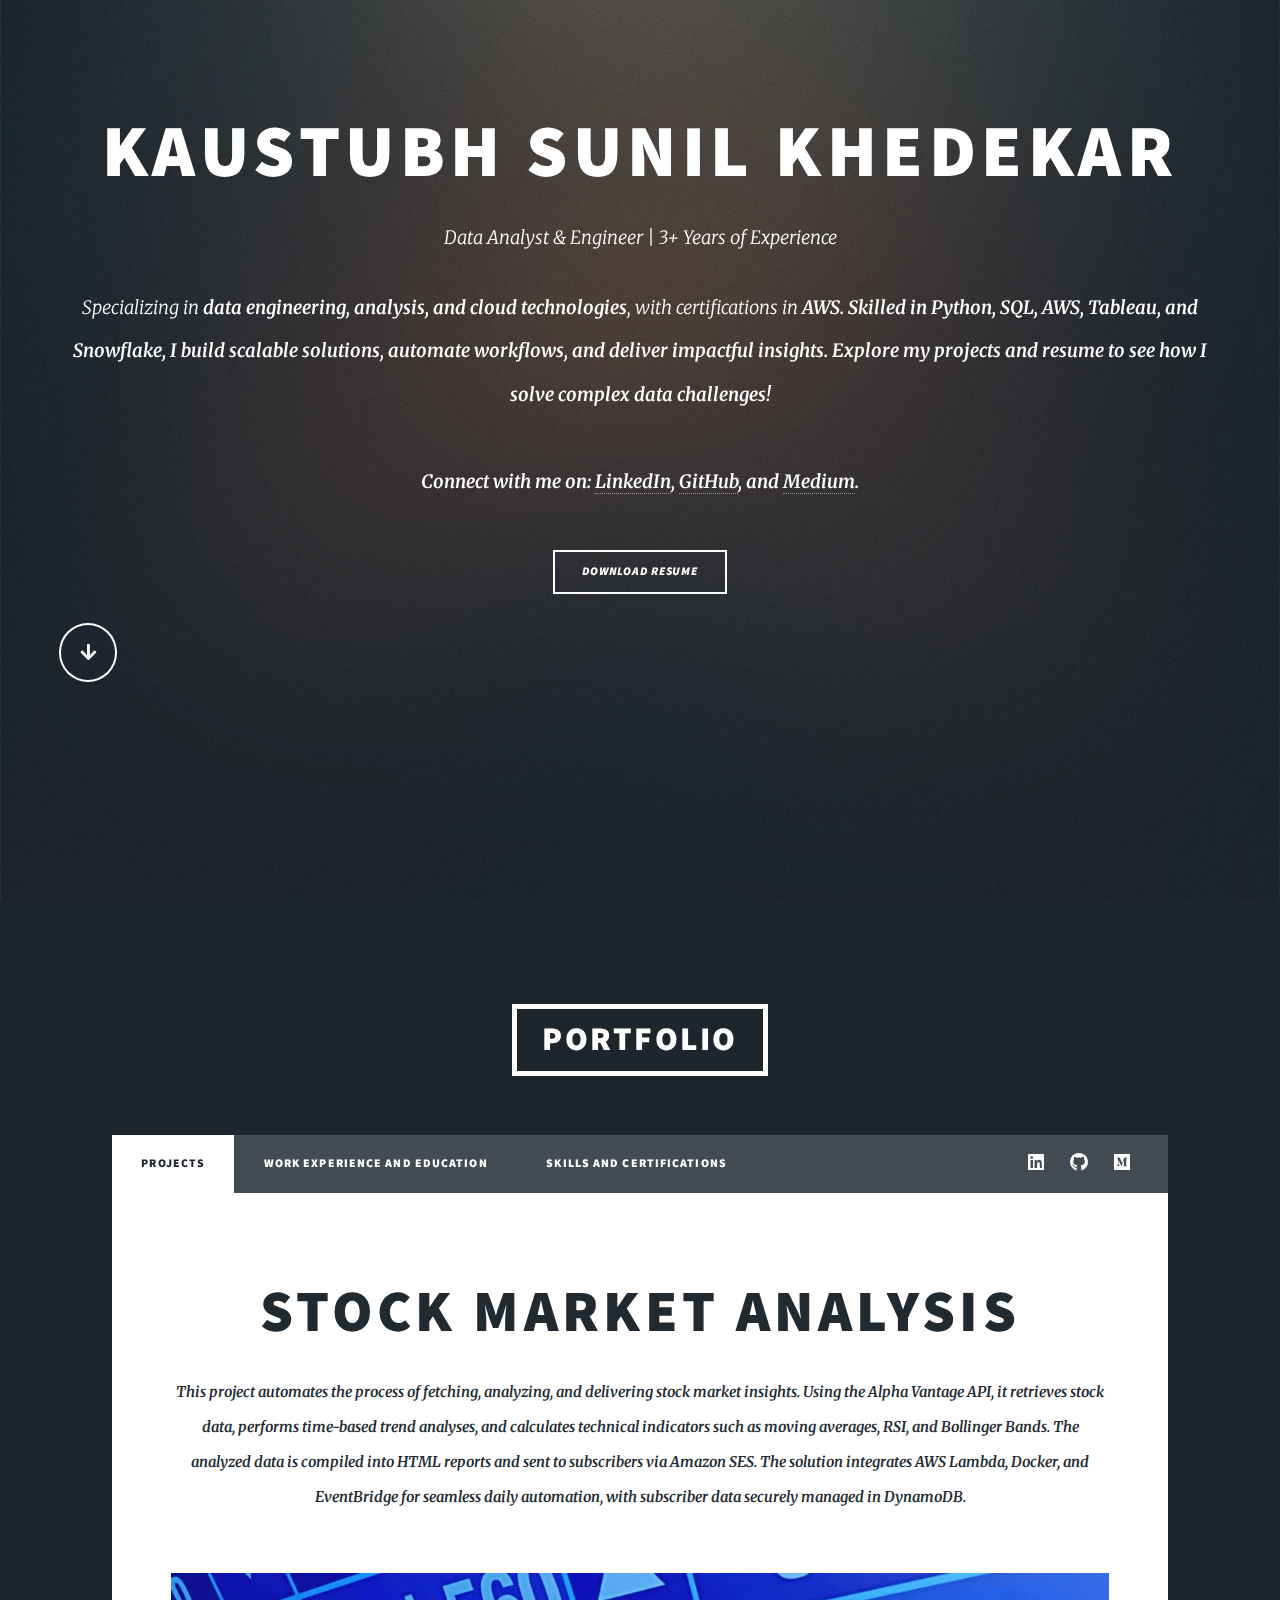
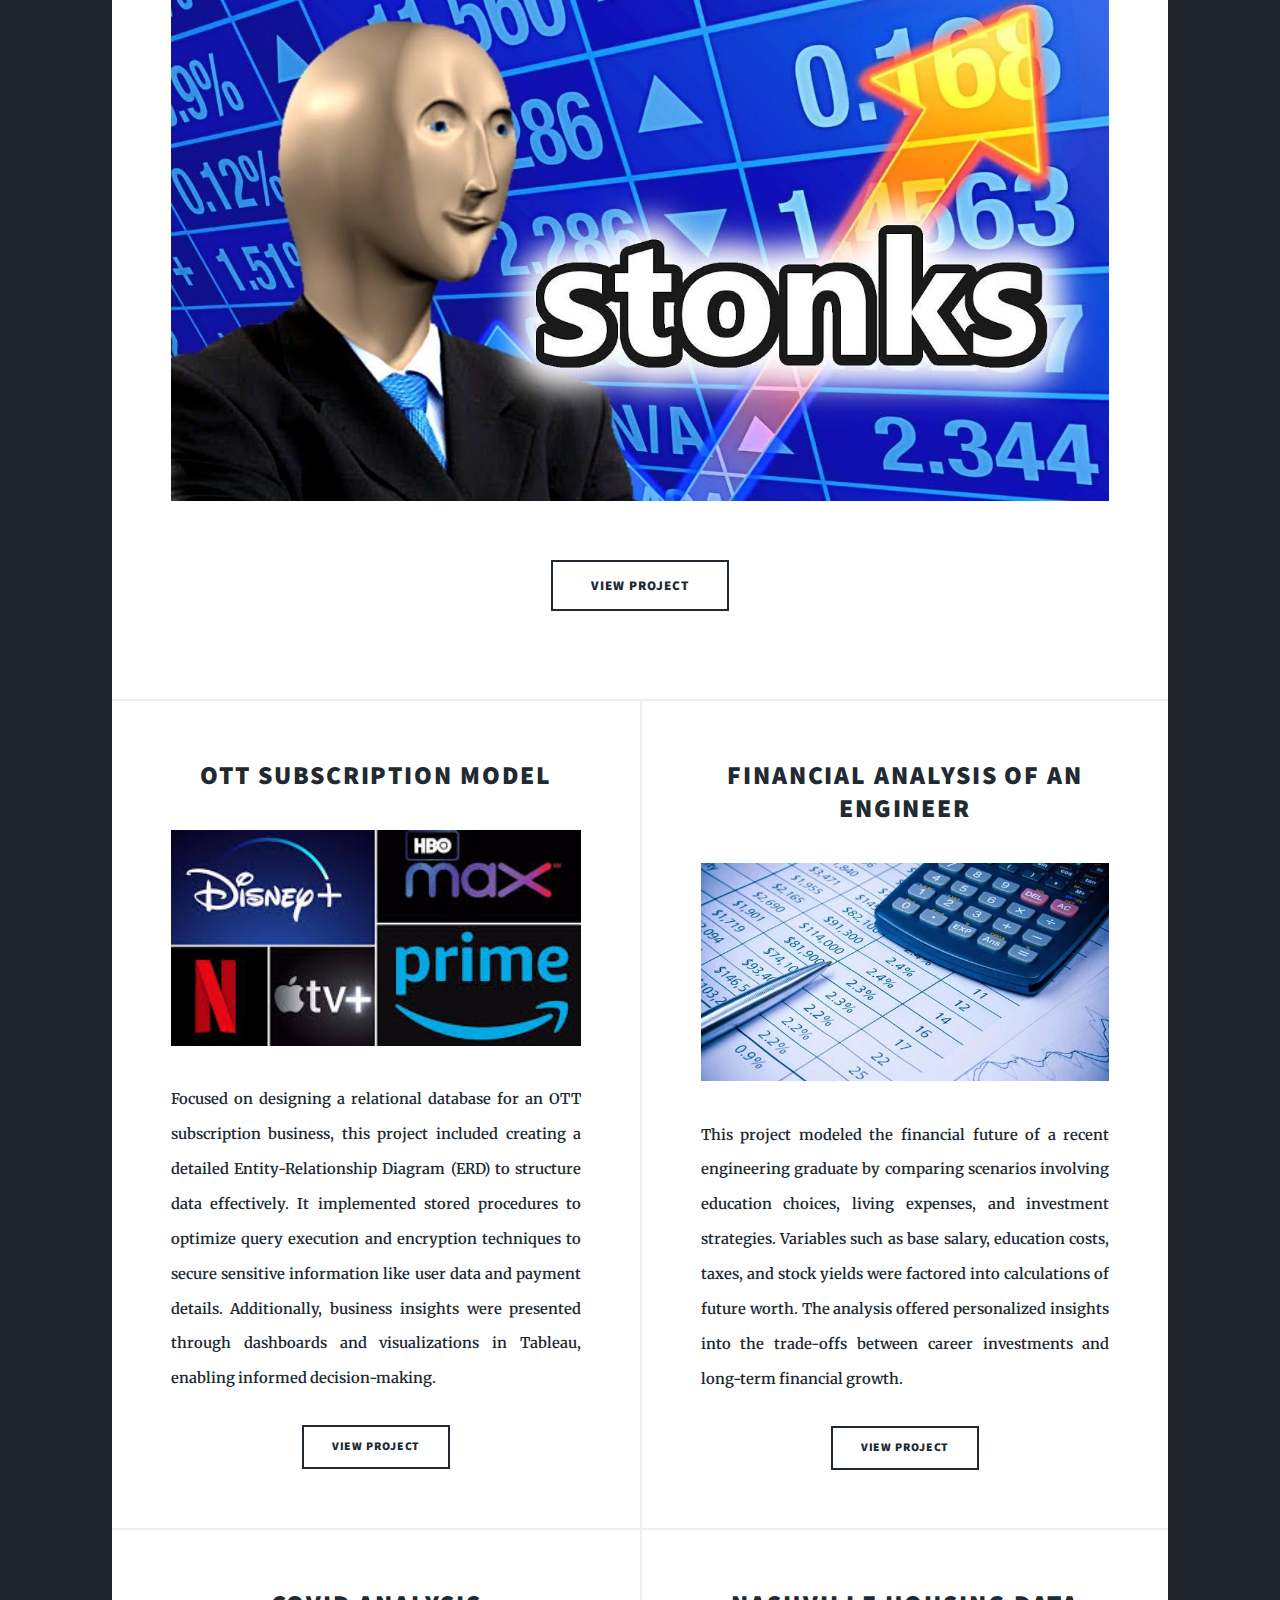
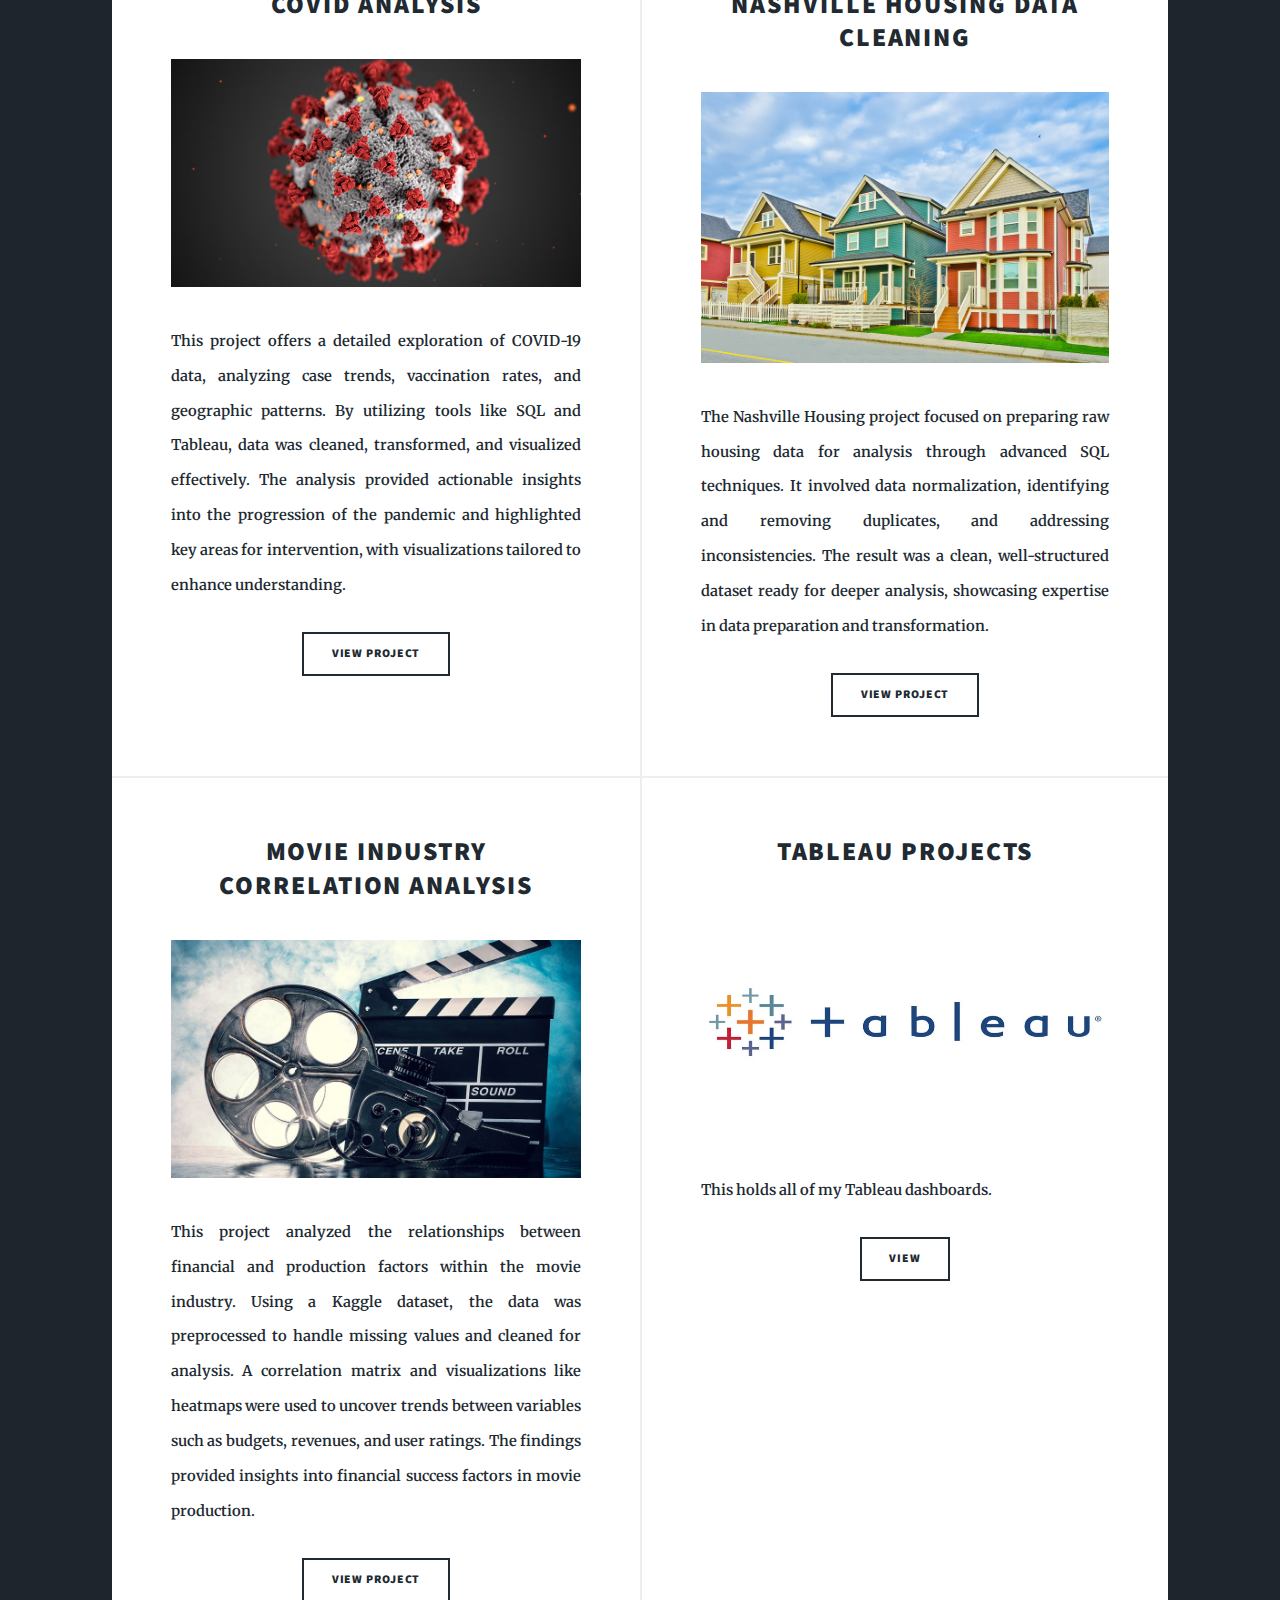
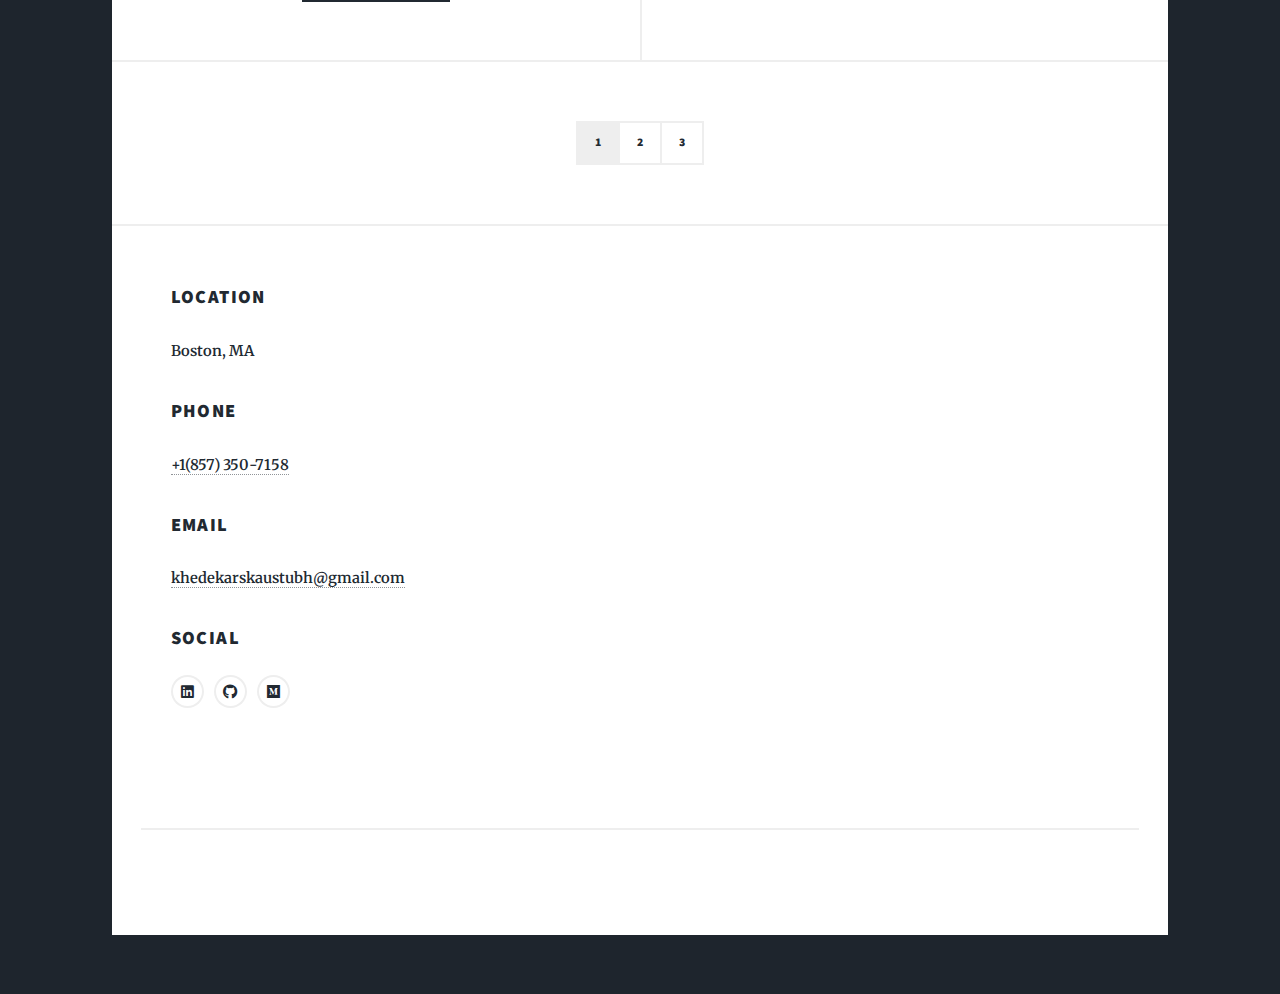
==== index.html @ 6c787ccb "v2" ====
<!DOCTYPE HTML>
<!--
	Massively by HTML5 UP
	html5up.net | @ajlkn
	Free for personal and commercial use under the CCA 3.0 license (html5up.net/license)
-->
<html>
	<head>
		<title>Kaustubh Sunil Khedekar Portfolio</title>
		<meta charset="utf-8" />
		<meta name="viewport" content="width=device-width, initial-scale=1, user-scalable=no" />
		<link rel="stylesheet" href="assets/css/main.css" />
		<noscript><link rel="stylesheet" href="assets/css/noscript.css" /></noscript>
	</head>
	<body class="is-preload">

		<!-- Wrapper -->
			<div id="wrapper" class="fade-in">
				

				<!-- Intro Section -->
					<div id="intro" style="display: flex; align-items: center; gap: 20px; flex-wrap: wrap;">
						<!-- Intro Text -->
						<div style="flex: 2; min-width: 300px;">
						<h1>Kaustubh Sunil Khedekar</h1>
						<p>
							Data Analyst & Engineer | 3+ Years of Experience</h2>
							<p>
								Specializing in <strong>data engineering, analysis, and cloud technologies</strong>, with certifications in 
								<strong>AWS. Skilled in <strong>Python, SQL, AWS, Tableau, and Snowflake</strong>, I build scalable solutions, automate workflows, and deliver impactful insights. 
								Explore my projects and resume to see how I solve complex data challenges!
							<br /><br />
							Connect with me on: 
							<a href="https://www.linkedin.com/in/kaustubhsk" target="_blank">LinkedIn</a>, 
							<a href="https://github.com/Kaustubhk28" target="_blank">GitHub</a>, and
							<a href="https://medium.com/@khedekarskaustubh" target="_blank">Medium</a>.
							<br /><br />
							<a href="https://github.com/Kaustubhk28/Resume/blob/main/Kaustubh_Khedekar_Resume.pdf" target="_blank" class="button">Download Resume</a>
						</p>
						<ul class="actions">
							<li><a href="#header" class="button icon solid solo fa-arrow-down scrolly">Continue</a></li>
						</ul>
						</div>
					</div>
					  

				<!-- Header -->
					<header id="header">
						<a href="index.html" class="logo">Portfolio</a>
					</header>

				<!-- Nav -->
					<nav id="nav">
						<ul class="links">
							<li class="active"><a href="index.html">Projects</a></li>
							<li><a href="elements.html">Work Experience and Education</a></li>
							<li><a href="generic.html">Skills and Certifications</a></li>
						</ul>
						<ul class="icons">
							<li><a href="www.linkedin.com/in/kaustubhsk" class="icon brands alt fa-linkedin"><span class="label">LinkedIn</span></a></li>
							<li><a href="https://github.com/Kaustubhk28" class="icon brands alt fa-github"><span class="label">Github</span></a></li>
							<li><a href="https://medium.com/@khedekarskaustubh" class="icon brands alt fa-medium"><span class="label">Medium</span></a></li>
						</ul>
					</nav>
						<!-- Main -->
							<div id="main">

								<!-- Featured Post -->
									<article class="post featured">
										<header class="major">
											
											<h2><a href="https://github.com/Kaustubhk28/Stock-Market-Analysis">Stock Market Analysis<br />
											</a></h2>
											<p>This project automates the process of fetching, analyzing, and delivering stock market insights. 
												Using the Alpha Vantage API, it retrieves stock data, performs time-based trend analyses, 
												and calculates technical indicators such as moving averages, RSI, and Bollinger Bands. 
												The analyzed data is compiled into HTML reports and sent to subscribers via Amazon SES. 
												The solution integrates AWS Lambda, Docker, and EventBridge for seamless daily automation, with subscriber data securely managed in DynamoDB.</p>
										</header>
										<a href="https://github.com/Kaustubhk28/Stock-Market-Analysis" class="image main"><img src="images/pic01.jpg" alt="" /></a>
										<ul class="actions special">
											<li><a href="https://github.com/Kaustubhk28/Stock-Market-Analysis" class="button large">View Project</a></li>
										</ul>
									</article>

								<!-- Posts -->
									<section class="posts">
										<article>
											<header>
												
												<h2><a href="https://github.com/Kaustubhk28/OTT-Subscription-Model">OTT Subscription Model
												</a></h2>
											</header>
											<a href="https://github.com/Kaustubhk28/OTT-Subscription-Model" class="image fit"><img src="images/pic02.jpg" alt="" /></a>
											<p>Focused on designing a relational database for an OTT subscription business, this project included creating a detailed Entity-Relationship Diagram (ERD) to structure data effectively. 
												It implemented stored procedures to optimize query execution and encryption techniques to secure sensitive information like user data and payment details. 
												Additionally, business insights were presented through dashboards and visualizations in Tableau, enabling informed decision-making.</p>
											<ul class="actions special">
												<li><a href="https://github.com/Kaustubhk28/OTT-Subscription-Model" class="button">View Project</a></li>
											</ul>
										</article>
										<article>
											<header>
											
												<h2><a href="https://github.com/Kaustubhk28/Finacial-Analysis-Of-An-Engineer">Financial Analysis of an Engineer
												</a></h2>
											</header>
											<a href="https://github.com/Kaustubhk28/Finacial-Analysis-Of-An-Engineer" class="image fit"><img src="images/pic03.jpg" alt="" /></a>
											<p>This project modeled the financial future of a recent engineering graduate by comparing scenarios involving education choices, living expenses, and investment strategies. 
												Variables such as base salary, education costs, taxes, and stock yields were factored into calculations of future worth. 
												The analysis offered personalized insights into the trade-offs between career investments and long-term financial growth.</p>
											<ul class="actions special">
												<li><a href="https://github.com/Kaustubhk28/Finacial-Analysis-Of-An-Engineer" class="button">View Project</a></li>
											</ul>
										</article>
										<article>
											<header>
											
												<h2><a href="https://github.com/Kaustubhk28/Portfolio-Projects">COVID Analysis
												</a></h2>
											</header>
											<a href="https://github.com/Kaustubhk28/Portfolio-Projects" class="image fit"><img src="images/pic04.jpg" alt="" /></a>
											<p>This project offers a detailed exploration of COVID-19 data, analyzing case trends, vaccination rates, and geographic patterns. 
												By utilizing tools like SQL and Tableau, data was cleaned, transformed, and visualized effectively. 
												The analysis provided actionable insights into the progression of the pandemic and highlighted key areas for intervention, with visualizations tailored to enhance understanding.</p>
											<ul class="actions special">
												<li><a href="https://github.com/Kaustubhk28/Portfolio-Projects" class="button">View Project</a></li>
											</ul>
										</article>
										<article>
											<header>
												
												<h2><a href="https://github.com/Kaustubhk28/Portfolio-Projects">Nashville Housing Data Cleaning
												</a></h2>
											</header>
											<a href="https://github.com/Kaustubhk28/Portfolio-Projects" class="image fit"><img src="images/pic05.jpg" alt="" /></a>
											<p>The Nashville Housing project focused on preparing raw housing data for analysis through advanced SQL techniques. 
												It involved data normalization, identifying and removing duplicates, and addressing inconsistencies. 
												The result was a clean, well-structured dataset ready for deeper analysis, showcasing expertise in data preparation and transformation.</p>
											<ul class="actions special">
												<li><a href="https://github.com/Kaustubhk28/Portfolio-Projects" class="button">View Project</a></li>
											</ul>
										</article>
										<article>
											<header>
												
												<h2><a href="https://github.com/Kaustubhk28/Portfolio-Projects">Movie Industry Correlation Analysis
												</a></h2>
											</header>
											<a href="https://github.com/Kaustubhk28/Portfolio-Projects" class="image fit"><img src="images/pic06.jpg" alt="" /></a>
											<p>This project analyzed the relationships between financial and production factors within the movie industry. 
												Using a Kaggle dataset, the data was preprocessed to handle missing values and cleaned for analysis. 
												A correlation matrix and visualizations like heatmaps were used to uncover trends between variables such as budgets, revenues, and user ratings. 
												The findings provided insights into financial success factors in movie production.</p>
											<ul class="actions special">
												<li><a href="https://github.com/Kaustubhk28/Portfolio-Projects" class="button">View Project</a></li>
											</ul>
										</article>
										<article>
											<header>

												<h2><a href="https://public.tableau.com/app/profile/kaustubh.khedekar/vizzes">Tableau Projects
												</a></h2>
											</header>
											<a href="https://public.tableau.com/app/profile/kaustubh.khedekar/vizzes" class="image fit"><img src="images/pic07.webp" alt="" /></a>
											<p>This holds all of my Tableau dashboards.</p>
											<ul class="actions special">
												<li><a href="https://public.tableau.com/app/profile/kaustubh.khedekar/vizzes" class="button">View</a></li>
											</ul>
										</article>
									</section>

	
						<!-- Footer -->
							<footer>
								<div class="pagination">
									<!--<a href="#" class="previous">Prev</a>-->
									<a href="index.html" class="page active">1</a>
									<a href="elements.html" class="page">2</a>
									<a href="generic.html" class="page">3</a>
								</div>
							</footer>

						<section class="split contact">
							<section class="alt">
								<h3>Location</h3>
								<p>Boston, MA
								</p>
							</section>
							<section>
								<h3>Phone</h3>
								<p><a href="#">+1(857) 350-7158</a></p>
							</section>
							<section>
								<h3>Email</h3>
								<p><a href="#">khedekarskaustubh@gmail.com</a></p>
							</section>
							<section>
								<h3>Social</h3>
								<ul class="icons alt">
									<li><a href="www.linkedin.com/in/kaustubhsk" class="icon brands alt fa-linkedin"><span class="label">LinkedIn</span></a></li>
									<li><a href="https://github.com/Kaustubhk28" class="icon brands alt fa-github"><span class="label">Github</span></a></li>
									<li><a href="https://medium.com/@khedekarskaustubh" class="icon brands alt fa-medium"><span class="label">Medium</span></a></li>
								</ul>
							</section>
						</section>
					</footer>

				<!-- Copyright -->
					<div id="copyright">
						<ul><li>&copy; Untitled</li><li>Design: <a href="https://html5up.net">HTML5 UP</a></li></ul>
					</div>

			</div>

		<!-- Scripts -->
			<script src="assets/js/jquery.min.js"></script>
			<script src="assets/js/jquery.scrollex.min.js"></script>
			<script src="assets/js/jquery.scrolly.min.js"></script>
			<script src="assets/js/browser.min.js"></script>
			<script src="assets/js/breakpoints.min.js"></script>
			<script src="assets/js/util.js"></script>
			<script src="assets/js/main.js"></script>

	</body>
</html>
---- assets/css/main.css ----
@import url(fontawesome-all.min.css);
@import url("https://fonts.googleapis.com/css?family=Merriweather:300,700,300italic,700italic|Source+Sans+Pro:900");

/*
	Massively by HTML5 UP
	html5up.net | @ajlkn
	Free for personal and commercial use under the CCA 3.0 license (html5up.net/license)
*/

html, body, div, span, applet, object,
iframe, h1, h2, h3, h4, h5, h6, p, blockquote,
pre, a, abbr, acronym, address, big, cite,
code, del, dfn, em, img, ins, kbd, q, s, samp,
small, strike, strong, sub, sup, tt, var, b,
u, i, center, dl, dt, dd, ol, ul, li, fieldset,
form, label, legend, table, caption, tbody,
tfoot, thead, tr, th, td, article, aside,
canvas, details, embed, figure, figcaption,
footer, header, hgroup, menu, nav, output, ruby,
section, summary, time, mark, audio, video {
	margin: 0;
	padding: 0;
	border: 0;
	font-size: 100%;
	font: inherit;
	vertical-align: baseline;}

article, aside, details, figcaption, figure,
footer, header, hgroup, menu, nav, section {
	display: block;}

body {
	line-height: 1;
}

ol, ul {
	list-style: none;
}

blockquote, q {
	quotes: none;
}

	blockquote:before, blockquote:after, q:before, q:after {
		content: '';
		content: none;
	}

table {
	border-collapse: collapse;
	border-spacing: 0;
}

body {
	-webkit-text-size-adjust: none;
}

mark {
	background-color: transparent;
	color: inherit;
}

input::-moz-focus-inner {
	border: 0;
	padding: 0;
}

input, select, textarea {
	-moz-appearance: none;
	-webkit-appearance: none;
	-ms-appearance: none;
	appearance: none;
}

/* Basic */

	@-ms-viewport {
		width: device-width;
	}

	body {
		-ms-overflow-style: scrollbar;
	}

	@media screen and (max-width: 480px) {

		html, body {
			min-width: 320px;
		}

	}

	html {
		box-sizing: border-box;
	}

	*, *:before, *:after {
		box-sizing: inherit;
	}

	body {
		background-color: #1e252d;
	}

		body.is-preload *, body.is-preload *:before, body.is-preload *:after {
			-moz-animation: none !important;
			-webkit-animation: none !important;
			-ms-animation: none !important;
			animation: none !important;
			-moz-transition: none !important;
			-webkit-transition: none !important;
			-ms-transition: none !important;
			transition: none !important;
		}

/* Type */

	html {
		font-size: 16pt;
	}

		@media screen and (max-width: 1680px) {

			html {
				font-size: 12pt;
			}

		}

		@media screen and (max-width: 1280px) {

			html {
				font-size: 11pt;
			}

		}

		@media screen and (max-width: 360px) {

			html {
				font-size: 10pt;
			}

		}

	body {
		color: #212931;
	}

	body, input, select, textarea {
		font-family: "Merriweather", Georgia, serif;
		font-weight: 300;
		font-size: 1rem;
		line-height: 2.375;
	}

	a {
		-moz-transition: color 0.2s ease-in-out, background-color 0.2s ease-in-out, border-color 0.2s ease-in-out, box-shadow 0.2s ease-in-out;
		-webkit-transition: color 0.2s ease-in-out, background-color 0.2s ease-in-out, border-color 0.2s ease-in-out, box-shadow 0.2s ease-in-out;
		-ms-transition: color 0.2s ease-in-out, background-color 0.2s ease-in-out, border-color 0.2s ease-in-out, box-shadow 0.2s ease-in-out;
		transition: color 0.2s ease-in-out, background-color 0.2s ease-in-out, border-color 0.2s ease-in-out, box-shadow 0.2s ease-in-out;
		border-bottom: dotted 1px;
		text-decoration: none;
	}

		a:hover {
			border-bottom-color: transparent;
		}

	strong, b {
		font-weight: 600;
	}

	em, i {
		font-style: italic;
	}

	p {
		text-align: justify;
		margin: 0 0 2rem 0;
	}

	h1, h2, h3, h4, h5, h6 {
		font-family: "Source Sans Pro", Helvetica, sans-serif;
		font-weight: 900;
		line-height: 1.5;
		letter-spacing: 0.075em;
		text-transform: uppercase;
		margin: 0 0 1rem 0;
	}

		h1 a, h2 a, h3 a, h4 a, h5 a, h6 a {
			border-bottom: 0;
			color: inherit;
			text-decoration: none;
		}

	h1 {
		font-size: 4rem;
		line-height: 1.1;
		margin: 0 0 2rem 0;
	}

	h2 {
		font-size: 1.75rem;
		line-height: 1.3;
		margin: 0 0 1.5rem 0;
	}

	h3 {
		font-size: 1.25rem;
		margin: 0 0 1.5rem 0;
	}

	h4 {
		font-size: 1rem;
	}

	h5 {
		font-size: 0.9rem;
	}

	h6 {
		font-size: 0.8rem;
	}

	sub {
		font-size: 0.8rem;
		position: relative;
		top: 0.5rem;
	}

	sup {
		font-size: 0.8rem;
		position: relative;
		top: -0.5rem;
	}

	blockquote {
		border-left: solid 4px;
		font-style: italic;
		margin: 0 0 2rem 0;
		padding: 0.5rem 0 0.5rem 2rem;
	}

	code {
		border: solid 2px;
		font-family: "Courier New", monospace;
		font-size: 0.9rem;
		margin: 0 0.25rem;
		padding: 0.25rem 0.65rem;
	}

	pre {
		-webkit-overflow-scrolling: touch;
		font-family: "Courier New", monospace;
		font-size: 0.9rem;
		margin: 0 0 2rem 0;
	}

		pre code {
			display: block;
			line-height: 1.75;
			padding: 1rem 1.5rem;
			overflow-x: auto;
		}

	hr {
		border: 0;
		border-bottom: solid 2px;
		margin: 3rem 0;
	}

		hr.major {
			margin: 5rem 0;
		}

	.align-left {
		text-align: left;
	}

	.align-center {
		text-align: center;
	}

	.align-right {
		text-align: right;
	}

	input, select, textarea {
		color: #212931;
	}

	a {
		color: #212931;
		border-bottom-color: rgba(33, 41, 49, 0.5);
	}

		a:hover {
			border-bottom-color: transparent;
			color: #18bfef !important;
		}

	strong, b {
		color: #212931;
	}

	h1, h2, h3, h4, h5, h6 {
		color: #212931;
	}

	blockquote {
		border-left-color: #eeeeee;
	}

	code {
		background: rgba(220, 220, 220, 0.25);
		border-color: #eeeeee;
	}

	hr {
		border-bottom-color: #eeeeee;
	}

/* Row */

	.row {
		display: flex;
		flex-wrap: wrap;
		box-sizing: border-box;
		align-items: stretch;
	}

		.row > * {
			box-sizing: border-box;
		}

		.row.gtr-uniform > * > :last-child {
			margin-bottom: 0;
		}

		.row.aln-left {
			justify-content: flex-start;
		}

		.row.aln-center {
			justify-content: center;
		}

		.row.aln-right {
			justify-content: flex-end;
		}

		.row.aln-top {
			align-items: flex-start;
		}

		.row.aln-middle {
			align-items: center;
		}

		.row.aln-bottom {
			align-items: flex-end;
		}

		.row > .imp {
			order: -1;
		}

		.row > .col-1 {
			width: 8.33333%;
		}

		.row > .off-1 {
			margin-left: 8.33333%;
		}

		.row > .col-2 {
			width: 16.66667%;
		}

		.row > .off-2 {
			margin-left: 16.66667%;
		}

		.row > .col-3 {
			width: 25%;
		}

		.row > .off-3 {
			margin-left: 25%;
		}

		.row > .col-4 {
			width: 33.33333%;
		}

		.row > .off-4 {
			margin-left: 33.33333%;
		}

		.row > .col-5 {
			width: 41.66667%;
		}

		.row > .off-5 {
			margin-left: 41.66667%;
		}

		.row > .col-6 {
			width: 50%;
		}

		.row > .off-6 {
			margin-left: 50%;
		}

		.row > .col-7 {
			width: 58.33333%;
		}

		.row > .off-7 {
			margin-left: 58.33333%;
		}

		.row > .col-8 {
			width: 66.66667%;
		}

		.row > .off-8 {
			margin-left: 66.66667%;
		}

		.row > .col-9 {
			width: 75%;
		}

		.row > .off-9 {
			margin-left: 75%;
		}

		.row > .col-10 {
			width: 83.33333%;
		}

		.row > .off-10 {
			margin-left: 83.33333%;
		}

		.row > .col-11 {
			width: 91.66667%;
		}

		.row > .off-11 {
			margin-left: 91.66667%;
		}

		.row > .col-12 {
			width: 100%;
		}

		.row > .off-12 {
			margin-left: 100%;
		}

		.row.gtr-0 {
			margin-top: 0;
			margin-left: 0rem;
		}

			.row.gtr-0 > * {
				padding: 0 0 0 0rem;
			}

			.row.gtr-0.gtr-uniform {
				margin-top: 0rem;
			}

				.row.gtr-0.gtr-uniform > * {
					padding-top: 0rem;
				}

		.row.gtr-25 {
			margin-top: 0;
			margin-left: -0.375rem;
		}

			.row.gtr-25 > * {
				padding: 0 0 0 0.375rem;
			}

			.row.gtr-25.gtr-uniform {
				margin-top: -0.375rem;
			}

				.row.gtr-25.gtr-uniform > * {
					padding-top: 0.375rem;
				}

		.row.gtr-50 {
			margin-top: 0;
			margin-left: -0.75rem;
		}

			.row.gtr-50 > * {
				padding: 0 0 0 0.75rem;
			}

			.row.gtr-50.gtr-uniform {
				margin-top: -0.75rem;
			}

				.row.gtr-50.gtr-uniform > * {
					padding-top: 0.75rem;
				}

		.row {
			margin-top: 0;
			margin-left: -1.5rem;
		}

			.row > * {
				padding: 0 0 0 1.5rem;
			}

			.row.gtr-uniform {
				margin-top: -1.5rem;
			}

				.row.gtr-uniform > * {
					padding-top: 1.5rem;
				}

		.row.gtr-150 {
			margin-top: 0;
			margin-left: -2.25rem;
		}

			.row.gtr-150 > * {
				padding: 0 0 0 2.25rem;
			}

			.row.gtr-150.gtr-uniform {
				margin-top: -2.25rem;
			}

				.row.gtr-150.gtr-uniform > * {
					padding-top: 2.25rem;
				}

		.row.gtr-200 {
			margin-top: 0;
			margin-left: -3rem;
		}

			.row.gtr-200 > * {
				padding: 0 0 0 3rem;
			}

			.row.gtr-200.gtr-uniform {
				margin-top: -3rem;
			}

				.row.gtr-200.gtr-uniform > * {
					padding-top: 3rem;
				}

		@media screen and (max-width: 1680px) {

			.row {
				display: flex;
				flex-wrap: wrap;
				box-sizing: border-box;
				align-items: stretch;
			}

				.row > * {
					box-sizing: border-box;
				}

				.row.gtr-uniform > * > :last-child {
					margin-bottom: 0;
				}

				.row.aln-left {
					justify-content: flex-start;
				}

				.row.aln-center {
					justify-content: center;
				}

				.row.aln-right {
					justify-content: flex-end;
				}

				.row.aln-top {
					align-items: flex-start;
				}

				.row.aln-middle {
					align-items: center;
				}

				.row.aln-bottom {
					align-items: flex-end;
				}

				.row > .imp-xlarge {
					order: -1;
				}

				.row > .col-1-xlarge {
					width: 8.33333%;
				}

				.row > .off-1-xlarge {
					margin-left: 8.33333%;
				}

				.row > .col-2-xlarge {
					width: 16.66667%;
				}

				.row > .off-2-xlarge {
					margin-left: 16.66667%;
				}

				.row > .col-3-xlarge {
					width: 25%;
				}

				.row > .off-3-xlarge {
					margin-left: 25%;
				}

				.row > .col-4-xlarge {
					width: 33.33333%;
				}

				.row > .off-4-xlarge {
					margin-left: 33.33333%;
				}

				.row > .col-5-xlarge {
					width: 41.66667%;
				}

				.row > .off-5-xlarge {
					margin-left: 41.66667%;
				}

				.row > .col-6-xlarge {
					width: 50%;
				}

				.row > .off-6-xlarge {
					margin-left: 50%;
				}

				.row > .col-7-xlarge {
					width: 58.33333%;
				}

				.row > .off-7-xlarge {
					margin-left: 58.33333%;
				}

				.row > .col-8-xlarge {
					width: 66.66667%;
				}

				.row > .off-8-xlarge {
					margin-left: 66.66667%;
				}

				.row > .col-9-xlarge {
					width: 75%;
				}

				.row > .off-9-xlarge {
					margin-left: 75%;
				}

				.row > .col-10-xlarge {
					width: 83.33333%;
				}

				.row > .off-10-xlarge {
					margin-left: 83.33333%;
				}

				.row > .col-11-xlarge {
					width: 91.66667%;
				}

				.row > .off-11-xlarge {
					margin-left: 91.66667%;
				}

				.row > .col-12-xlarge {
					width: 100%;
				}

				.row > .off-12-xlarge {
					margin-left: 100%;
				}

				.row.gtr-0 {
					margin-top: 0;
					margin-left: 0rem;
				}

					.row.gtr-0 > * {
						padding: 0 0 0 0rem;
					}

					.row.gtr-0.gtr-uniform {
						margin-top: 0rem;
					}

						.row.gtr-0.gtr-uniform > * {
							padding-top: 0rem;
						}

				.row.gtr-25 {
					margin-top: 0;
					margin-left: -0.375rem;
				}

					.row.gtr-25 > * {
						padding: 0 0 0 0.375rem;
					}

					.row.gtr-25.gtr-uniform {
						margin-top: -0.375rem;
					}

						.row.gtr-25.gtr-uniform > * {
							padding-top: 0.375rem;
						}

				.row.gtr-50 {
					margin-top: 0;
					margin-left: -0.75rem;
				}

					.row.gtr-50 > * {
						padding: 0 0 0 0.75rem;
					}

					.row.gtr-50.gtr-uniform {
						margin-top: -0.75rem;
					}

						.row.gtr-50.gtr-uniform > * {
							padding-top: 0.75rem;
						}

				.row {
					margin-top: 0;
					margin-left: -1.5rem;
				}

					.row > * {
						padding: 0 0 0 1.5rem;
					}

					.row.gtr-uniform {
						margin-top: -1.5rem;
					}

						.row.gtr-uniform > * {
							padding-top: 1.5rem;
						}

				.row.gtr-150 {
					margin-top: 0;
					margin-left: -2.25rem;
				}

					.row.gtr-150 > * {
						padding: 0 0 0 2.25rem;
					}

					.row.gtr-150.gtr-uniform {
						margin-top: -2.25rem;
					}

						.row.gtr-150.gtr-uniform > * {
							padding-top: 2.25rem;
						}

				.row.gtr-200 {
					margin-top: 0;
					margin-left: -3rem;
				}

					.row.gtr-200 > * {
						padding: 0 0 0 3rem;
					}

					.row.gtr-200.gtr-uniform {
						margin-top: -3rem;
					}

						.row.gtr-200.gtr-uniform > * {
							padding-top: 3rem;
						}

		}

		@media screen and (max-width: 1280px) {

			.row {
				display: flex;
				flex-wrap: wrap;
				box-sizing: border-box;
				align-items: stretch;
			}

				.row > * {
					box-sizing: border-box;
				}

				.row.gtr-uniform > * > :last-child {
					margin-bottom: 0;
				}

				.row.aln-left {
					justify-content: flex-start;
				}

				.row.aln-center {
					justify-content: center;
				}

				.row.aln-right {
					justify-content: flex-end;
				}

				.row.aln-top {
					align-items: flex-start;
				}

				.row.aln-middle {
					align-items: center;
				}

				.row.aln-bottom {
					align-items: flex-end;
				}

				.row > .imp-large {
					order: -1;
				}

				.row > .col-1-large {
					width: 8.33333%;
				}

				.row > .off-1-large {
					margin-left: 8.33333%;
				}

				.row > .col-2-large {
					width: 16.66667%;
				}

				.row > .off-2-large {
					margin-left: 16.66667%;
				}

				.row > .col-3-large {
					width: 25%;
				}

				.row > .off-3-large {
					margin-left: 25%;
				}

				.row > .col-4-large {
					width: 33.33333%;
				}

				.row > .off-4-large {
					margin-left: 33.33333%;
				}

				.row > .col-5-large {
					width: 41.66667%;
				}

				.row > .off-5-large {
					margin-left: 41.66667%;
				}

				.row > .col-6-large {
					width: 50%;
				}

				.row > .off-6-large {
					margin-left: 50%;
				}

				.row > .col-7-large {
					width: 58.33333%;
				}

				.row > .off-7-large {
					margin-left: 58.33333%;
				}

				.row > .col-8-large {
					width: 66.66667%;
				}

				.row > .off-8-large {
					margin-left: 66.66667%;
				}

				.row > .col-9-large {
					width: 75%;
				}

				.row > .off-9-large {
					margin-left: 75%;
				}

				.row > .col-10-large {
					width: 83.33333%;
				}

				.row > .off-10-large {
					margin-left: 83.33333%;
				}

				.row > .col-11-large {
					width: 91.66667%;
				}

				.row > .off-11-large {
					margin-left: 91.66667%;
				}

				.row > .col-12-large {
					width: 100%;
				}

				.row > .off-12-large {
					margin-left: 100%;
				}

				.row.gtr-0 {
					margin-top: 0;
					margin-left: 0rem;
				}

					.row.gtr-0 > * {
						padding: 0 0 0 0rem;
					}

					.row.gtr-0.gtr-uniform {
						margin-top: 0rem;
					}

						.row.gtr-0.gtr-uniform > * {
							padding-top: 0rem;
						}

				.row.gtr-25 {
					margin-top: 0;
					margin-left: -0.375rem;
				}

					.row.gtr-25 > * {
						padding: 0 0 0 0.375rem;
					}

					.row.gtr-25.gtr-uniform {
						margin-top: -0.375rem;
					}

						.row.gtr-25.gtr-uniform > * {
							padding-top: 0.375rem;
						}

				.row.gtr-50 {
					margin-top: 0;
					margin-left: -0.75rem;
				}

					.row.gtr-50 > * {
						padding: 0 0 0 0.75rem;
					}

					.row.gtr-50.gtr-uniform {
						margin-top: -0.75rem;
					}

						.row.gtr-50.gtr-uniform > * {
							padding-top: 0.75rem;
						}

				.row {
					margin-top: 0;
					margin-left: -1.5rem;
				}

					.row > * {
						padding: 0 0 0 1.5rem;
					}

					.row.gtr-uniform {
						margin-top: -1.5rem;
					}

						.row.gtr-uniform > * {
							padding-top: 1.5rem;
						}

				.row.gtr-150 {
					margin-top: 0;
					margin-left: -2.25rem;
				}

					.row.gtr-150 > * {
						padding: 0 0 0 2.25rem;
					}

					.row.gtr-150.gtr-uniform {
						margin-top: -2.25rem;
					}

						.row.gtr-150.gtr-uniform > * {
							padding-top: 2.25rem;
						}

				.row.gtr-200 {
					margin-top: 0;
					margin-left: -3rem;
				}

					.row.gtr-200 > * {
						padding: 0 0 0 3rem;
					}

					.row.gtr-200.gtr-uniform {
						margin-top: -3rem;
					}

						.row.gtr-200.gtr-uniform > * {
							padding-top: 3rem;
						}

		}

		@media screen and (max-width: 980px) {

			.row {
				display: flex;
				flex-wrap: wrap;
				box-sizing: border-box;
				align-items: stretch;
			}

				.row > * {
					box-sizing: border-box;
				}

				.row.gtr-uniform > * > :last-child {
					margin-bottom: 0;
				}

				.row.aln-left {
					justify-content: flex-start;
				}

				.row.aln-center {
					justify-content: center;
				}

				.row.aln-right {
					justify-content: flex-end;
				}

				.row.aln-top {
					align-items: flex-start;
				}

				.row.aln-middle {
					align-items: center;
				}

				.row.aln-bottom {
					align-items: flex-end;
				}

				.row > .imp-medium {
					order: -1;
				}

				.row > .col-1-medium {
					width: 8.33333%;
				}

				.row > .off-1-medium {
					margin-left: 8.33333%;
				}

				.row > .col-2-medium {
					width: 16.66667%;
				}

				.row > .off-2-medium {
					margin-left: 16.66667%;
				}

				.row > .col-3-medium {
					width: 25%;
				}

				.row > .off-3-medium {
					margin-left: 25%;
				}

				.row > .col-4-medium {
					width: 33.33333%;
				}

				.row > .off-4-medium {
					margin-left: 33.33333%;
				}

				.row > .col-5-medium {
					width: 41.66667%;
				}

				.row > .off-5-medium {
					margin-left: 41.66667%;
				}

				.row > .col-6-medium {
					width: 50%;
				}

				.row > .off-6-medium {
					margin-left: 50%;
				}

				.row > .col-7-medium {
					width: 58.33333%;
				}

				.row > .off-7-medium {
					margin-left: 58.33333%;
				}

				.row > .col-8-medium {
					width: 66.66667%;
				}

				.row > .off-8-medium {
					margin-left: 66.66667%;
				}

				.row > .col-9-medium {
					width: 75%;
				}

				.row > .off-9-medium {
					margin-left: 75%;
				}

				.row > .col-10-medium {
					width: 83.33333%;
				}

				.row > .off-10-medium {
					margin-left: 83.33333%;
				}

				.row > .col-11-medium {
					width: 91.66667%;
				}

				.row > .off-11-medium {
					margin-left: 91.66667%;
				}

				.row > .col-12-medium {
					width: 100%;
				}

				.row > .off-12-medium {
					margin-left: 100%;
				}

				.row.gtr-0 {
					margin-top: 0;
					margin-left: 0rem;
				}

					.row.gtr-0 > * {
						padding: 0 0 0 0rem;
					}

					.row.gtr-0.gtr-uniform {
						margin-top: 0rem;
					}

						.row.gtr-0.gtr-uniform > * {
							padding-top: 0rem;
						}

				.row.gtr-25 {
					margin-top: 0;
					margin-left: -0.375rem;
				}

					.row.gtr-25 > * {
						padding: 0 0 0 0.375rem;
					}

					.row.gtr-25.gtr-uniform {
						margin-top: -0.375rem;
					}

						.row.gtr-25.gtr-uniform > * {
							padding-top: 0.375rem;
						}

				.row.gtr-50 {
					margin-top: 0;
					margin-left: -0.75rem;
				}

					.row.gtr-50 > * {
						padding: 0 0 0 0.75rem;
					}

					.row.gtr-50.gtr-uniform {
						margin-top: -0.75rem;
					}

						.row.gtr-50.gtr-uniform > * {
							padding-top: 0.75rem;
						}

				.row {
					margin-top: 0;
					margin-left: -1.5rem;
				}

					.row > * {
						padding: 0 0 0 1.5rem;
					}

					.row.gtr-uniform {
						margin-top: -1.5rem;
					}

						.row.gtr-uniform > * {
							padding-top: 1.5rem;
						}

				.row.gtr-150 {
					margin-top: 0;
					margin-left: -2.25rem;
				}

					.row.gtr-150 > * {
						padding: 0 0 0 2.25rem;
					}

					.row.gtr-150.gtr-uniform {
						margin-top: -2.25rem;
					}

						.row.gtr-150.gtr-uniform > * {
							padding-top: 2.25rem;
						}

				.row.gtr-200 {
					margin-top: 0;
					margin-left: -3rem;
				}

					.row.gtr-200 > * {
						padding: 0 0 0 3rem;
					}

					.row.gtr-200.gtr-uniform {
						margin-top: -3rem;
					}

						.row.gtr-200.gtr-uniform > * {
							padding-top: 3rem;
						}

		}

		@media screen and (max-width: 736px) {

			.row {
				display: flex;
				flex-wrap: wrap;
				box-sizing: border-box;
				align-items: stretch;
			}

				.row > * {
					box-sizing: border-box;
				}

				.row.gtr-uniform > * > :last-child {
					margin-bottom: 0;
				}

				.row.aln-left {
					justify-content: flex-start;
				}

				.row.aln-center {
					justify-content: center;
				}

				.row.aln-right {
					justify-content: flex-end;
				}

				.row.aln-top {
					align-items: flex-start;
				}

				.row.aln-middle {
					align-items: center;
				}

				.row.aln-bottom {
					align-items: flex-end;
				}

				.row > .imp-small {
					order: -1;
				}

				.row > .col-1-small {
					width: 8.33333%;
				}

				.row > .off-1-small {
					margin-left: 8.33333%;
				}

				.row > .col-2-small {
					width: 16.66667%;
				}

				.row > .off-2-small {
					margin-left: 16.66667%;
				}

				.row > .col-3-small {
					width: 25%;
				}

				.row > .off-3-small {
					margin-left: 25%;
				}

				.row > .col-4-small {
					width: 33.33333%;
				}

				.row > .off-4-small {
					margin-left: 33.33333%;
				}

				.row > .col-5-small {
					width: 41.66667%;
				}

				.row > .off-5-small {
					margin-left: 41.66667%;
				}

				.row > .col-6-small {
					width: 50%;
				}

				.row > .off-6-small {
					margin-left: 50%;
				}

				.row > .col-7-small {
					width: 58.33333%;
				}

				.row > .off-7-small {
					margin-left: 58.33333%;
				}

				.row > .col-8-small {
					width: 66.66667%;
				}

				.row > .off-8-small {
					margin-left: 66.66667%;
				}

				.row > .col-9-small {
					width: 75%;
				}

				.row > .off-9-small {
					margin-left: 75%;
				}

				.row > .col-10-small {
					width: 83.33333%;
				}

				.row > .off-10-small {
					margin-left: 83.33333%;
				}

				.row > .col-11-small {
					width: 91.66667%;
				}

				.row > .off-11-small {
					margin-left: 91.66667%;
				}

				.row > .col-12-small {
					width: 100%;
				}

				.row > .off-12-small {
					margin-left: 100%;
				}

				.row.gtr-0 {
					margin-top: 0;
					margin-left: 0rem;
				}

					.row.gtr-0 > * {
						padding: 0 0 0 0rem;
					}

					.row.gtr-0.gtr-uniform {
						margin-top: 0rem;
					}

						.row.gtr-0.gtr-uniform > * {
							padding-top: 0rem;
						}

				.row.gtr-25 {
					margin-top: 0;
					margin-left: -0.375rem;
				}

					.row.gtr-25 > * {
						padding: 0 0 0 0.375rem;
					}

					.row.gtr-25.gtr-uniform {
						margin-top: -0.375rem;
					}

						.row.gtr-25.gtr-uniform > * {
							padding-top: 0.375rem;
						}

				.row.gtr-50 {
					margin-top: 0;
					margin-left: -0.75rem;
				}

					.row.gtr-50 > * {
						padding: 0 0 0 0.75rem;
					}

					.row.gtr-50.gtr-uniform {
						margin-top: -0.75rem;
					}

						.row.gtr-50.gtr-uniform > * {
							padding-top: 0.75rem;
						}

				.row {
					margin-top: 0;
					margin-left: -1.5rem;
				}

					.row > * {
						padding: 0 0 0 1.5rem;
					}

					.row.gtr-uniform {
						margin-top: -1.5rem;
					}

						.row.gtr-uniform > * {
							padding-top: 1.5rem;
						}

				.row.gtr-150 {
					margin-top: 0;
					margin-left: -2.25rem;
				}

					.row.gtr-150 > * {
						padding: 0 0 0 2.25rem;
					}

					.row.gtr-150.gtr-uniform {
						margin-top: -2.25rem;
					}

						.row.gtr-150.gtr-uniform > * {
							padding-top: 2.25rem;
						}

				.row.gtr-200 {
					margin-top: 0;
					margin-left: -3rem;
				}

					.row.gtr-200 > * {
						padding: 0 0 0 3rem;
					}

					.row.gtr-200.gtr-uniform {
						margin-top: -3rem;
					}

						.row.gtr-200.gtr-uniform > * {
							padding-top: 3rem;
						}

		}

		@media screen and (max-width: 480px) {

			.row {
				display: flex;
				flex-wrap: wrap;
				box-sizing: border-box;
				align-items: stretch;
			}

				.row > * {
					box-sizing: border-box;
				}

				.row.gtr-uniform > * > :last-child {
					margin-bottom: 0;
				}

				.row.aln-left {
					justify-content: flex-start;
				}

				.row.aln-center {
					justify-content: center;
				}

				.row.aln-right {
					justify-content: flex-end;
				}

				.row.aln-top {
					align-items: flex-start;
				}

				.row.aln-middle {
					align-items: center;
				}

				.row.aln-bottom {
					align-items: flex-end;
				}

				.row > .imp-xsmall {
					order: -1;
				}

				.row > .col-1-xsmall {
					width: 8.33333%;
				}

				.row > .off-1-xsmall {
					margin-left: 8.33333%;
				}

				.row > .col-2-xsmall {
					width: 16.66667%;
				}

				.row > .off-2-xsmall {
					margin-left: 16.66667%;
				}

				.row > .col-3-xsmall {
					width: 25%;
				}

				.row > .off-3-xsmall {
					margin-left: 25%;
				}

				.row > .col-4-xsmall {
					width: 33.33333%;
				}

				.row > .off-4-xsmall {
					margin-left: 33.33333%;
				}

				.row > .col-5-xsmall {
					width: 41.66667%;
				}

				.row > .off-5-xsmall {
					margin-left: 41.66667%;
				}

				.row > .col-6-xsmall {
					width: 50%;
				}

				.row > .off-6-xsmall {
					margin-left: 50%;
				}

				.row > .col-7-xsmall {
					width: 58.33333%;
				}

				.row > .off-7-xsmall {
					margin-left: 58.33333%;
				}

				.row > .col-8-xsmall {
					width: 66.66667%;
				}

				.row > .off-8-xsmall {
					margin-left: 66.66667%;
				}

				.row > .col-9-xsmall {
					width: 75%;
				}

				.row > .off-9-xsmall {
					margin-left: 75%;
				}

				.row > .col-10-xsmall {
					width: 83.33333%;
				}

				.row > .off-10-xsmall {
					margin-left: 83.33333%;
				}

				.row > .col-11-xsmall {
					width: 91.66667%;
				}

				.row > .off-11-xsmall {
					margin-left: 91.66667%;
				}

				.row > .col-12-xsmall {
					width: 100%;
				}

				.row > .off-12-xsmall {
					margin-left: 100%;
				}

				.row.gtr-0 {
					margin-top: 0;
					margin-left: 0rem;
				}

					.row.gtr-0 > * {
						padding: 0 0 0 0rem;
					}

					.row.gtr-0.gtr-uniform {
						margin-top: 0rem;
					}

						.row.gtr-0.gtr-uniform > * {
							padding-top: 0rem;
						}

				.row.gtr-25 {
					margin-top: 0;
					margin-left: -0.375rem;
				}

					.row.gtr-25 > * {
						padding: 0 0 0 0.375rem;
					}

					.row.gtr-25.gtr-uniform {
						margin-top: -0.375rem;
					}

						.row.gtr-25.gtr-uniform > * {
							padding-top: 0.375rem;
						}

				.row.gtr-50 {
					margin-top: 0;
					margin-left: -0.75rem;
				}

					.row.gtr-50 > * {
						padding: 0 0 0 0.75rem;
					}

					.row.gtr-50.gtr-uniform {
						margin-top: -0.75rem;
					}

						.row.gtr-50.gtr-uniform > * {
							padding-top: 0.75rem;
						}

				.row {
					margin-top: 0;
					margin-left: -1.5rem;
				}

					.row > * {
						padding: 0 0 0 1.5rem;
					}

					.row.gtr-uniform {
						margin-top: -1.5rem;
					}

						.row.gtr-uniform > * {
							padding-top: 1.5rem;
						}

				.row.gtr-150 {
					margin-top: 0;
					margin-left: -2.25rem;
				}

					.row.gtr-150 > * {
						padding: 0 0 0 2.25rem;
					}

					.row.gtr-150.gtr-uniform {
						margin-top: -2.25rem;
					}

						.row.gtr-150.gtr-uniform > * {
							padding-top: 2.25rem;
						}

				.row.gtr-200 {
					margin-top: 0;
					margin-left: -3rem;
				}

					.row.gtr-200 > * {
						padding: 0 0 0 3rem;
					}

					.row.gtr-200.gtr-uniform {
						margin-top: -3rem;
					}

						.row.gtr-200.gtr-uniform > * {
							padding-top: 3rem;
						}

		}

		@media screen and (max-width: 360px) {

			.row {
				display: flex;
				flex-wrap: wrap;
				box-sizing: border-box;
				align-items: stretch;
			}

				.row > * {
					box-sizing: border-box;
				}

				.row.gtr-uniform > * > :last-child {
					margin-bottom: 0;
				}

				.row.aln-left {
					justify-content: flex-start;
				}

				.row.aln-center {
					justify-content: center;
				}

				.row.aln-right {
					justify-content: flex-end;
				}

				.row.aln-top {
					align-items: flex-start;
				}

				.row.aln-middle {
					align-items: center;
				}

				.row.aln-bottom {
					align-items: flex-end;
				}

				.row > .imp-xxsmall {
					order: -1;
				}

				.row > .col-1-xxsmall {
					width: 8.33333%;
				}

				.row > .off-1-xxsmall {
					margin-left: 8.33333%;
				}

				.row > .col-2-xxsmall {
					width: 16.66667%;
				}

				.row > .off-2-xxsmall {
					margin-left: 16.66667%;
				}

				.row > .col-3-xxsmall {
					width: 25%;
				}

				.row > .off-3-xxsmall {
					margin-left: 25%;
				}

				.row > .col-4-xxsmall {
					width: 33.33333%;
				}

				.row > .off-4-xxsmall {
					margin-left: 33.33333%;
				}

				.row > .col-5-xxsmall {
					width: 41.66667%;
				}

				.row > .off-5-xxsmall {
					margin-left: 41.66667%;
				}

				.row > .col-6-xxsmall {
					width: 50%;
				}

				.row > .off-6-xxsmall {
					margin-left: 50%;
				}

				.row > .col-7-xxsmall {
					width: 58.33333%;
				}

				.row > .off-7-xxsmall {
					margin-left: 58.33333%;
				}

				.row > .col-8-xxsmall {
					width: 66.66667%;
				}

				.row > .off-8-xxsmall {
					margin-left: 66.66667%;
				}

				.row > .col-9-xxsmall {
					width: 75%;
				}

				.row > .off-9-xxsmall {
					margin-left: 75%;
				}

				.row > .col-10-xxsmall {
					width: 83.33333%;
				}

				.row > .off-10-xxsmall {
					margin-left: 83.33333%;
				}

				.row > .col-11-xxsmall {
					width: 91.66667%;
				}

				.row > .off-11-xxsmall {
					margin-left: 91.66667%;
				}

				.row > .col-12-xxsmall {
					width: 100%;
				}

				.row > .off-12-xxsmall {
					margin-left: 100%;
				}

				.row.gtr-0 {
					margin-top: 0;
					margin-left: 0rem;
				}

					.row.gtr-0 > * {
						padding: 0 0 0 0rem;
					}

					.row.gtr-0.gtr-uniform {
						margin-top: 0rem;
					}

						.row.gtr-0.gtr-uniform > * {
							padding-top: 0rem;
						}

				.row.gtr-25 {
					margin-top: 0;
					margin-left: -0.375rem;
				}

					.row.gtr-25 > * {
						padding: 0 0 0 0.375rem;
					}

					.row.gtr-25.gtr-uniform {
						margin-top: -0.375rem;
					}

						.row.gtr-25.gtr-uniform > * {
							padding-top: 0.375rem;
						}

				.row.gtr-50 {
					margin-top: 0;
					margin-left: -0.75rem;
				}

					.row.gtr-50 > * {
						padding: 0 0 0 0.75rem;
					}

					.row.gtr-50.gtr-uniform {
						margin-top: -0.75rem;
					}

						.row.gtr-50.gtr-uniform > * {
							padding-top: 0.75rem;
						}

				.row {
					margin-top: 0;
					margin-left: -1.5rem;
				}

					.row > * {
						padding: 0 0 0 1.5rem;
					}

					.row.gtr-uniform {
						margin-top: -1.5rem;
					}

						.row.gtr-uniform > * {
							padding-top: 1.5rem;
						}

				.row.gtr-150 {
					margin-top: 0;
					margin-left: -2.25rem;
				}

					.row.gtr-150 > * {
						padding: 0 0 0 2.25rem;
					}

					.row.gtr-150.gtr-uniform {
						margin-top: -2.25rem;
					}

						.row.gtr-150.gtr-uniform > * {
							padding-top: 2.25rem;
						}

				.row.gtr-200 {
					margin-top: 0;
					margin-left: -3rem;
				}

					.row.gtr-200 > * {
						padding: 0 0 0 3rem;
					}

					.row.gtr-200.gtr-uniform {
						margin-top: -3rem;
					}

						.row.gtr-200.gtr-uniform > * {
							padding-top: 3rem;
						}

		}

/* Box */

	.box {
		border: solid 2px;
		margin-bottom: 2rem;
		padding: 1.5rem;
	}

		.box > :last-child,
		.box > :last-child > :last-child,
		.box > :last-child > :last-child > :last-child {
			margin-bottom: 0;
		}

		.box.alt {
			border: 0;
			border-radius: 0;
			padding: 0;
		}

	.box {
		border-color: #eeeeee;
	}

/* Button */

	input[type="submit"],
	input[type="reset"],
	input[type="button"],
	button,
	.button {
		-moz-appearance: none;
		-webkit-appearance: none;
		-ms-appearance: none;
		appearance: none;
		-moz-transition: background-color 0.2s ease-in-out, box-shadow 0.2s ease-in-out, color 0.2s ease-in-out;
		-webkit-transition: background-color 0.2s ease-in-out, box-shadow 0.2s ease-in-out, color 0.2s ease-in-out;
		-ms-transition: background-color 0.2s ease-in-out, box-shadow 0.2s ease-in-out, color 0.2s ease-in-out;
		transition: background-color 0.2s ease-in-out, box-shadow 0.2s ease-in-out, color 0.2s ease-in-out;
		border: 0;
		border-radius: 0;
		cursor: pointer;
		display: inline-block;
		font-family: "Source Sans Pro", Helvetica, sans-serif;
		font-size: 0.8rem;
		font-weight: 900;
		letter-spacing: 0.075em;
		height: 3rem;
		line-height: 3rem;
		padding: 0 2rem;
		text-align: center;
		text-decoration: none;
		text-transform: uppercase;
		white-space: nowrap;
	}

		input[type="submit"].icon:before,
		input[type="reset"].icon:before,
		input[type="button"].icon:before,
		button.icon:before,
		.button.icon:before {
			margin-right: 0.5rem;
		}

		input[type="submit"].icon.solo,
		input[type="reset"].icon.solo,
		input[type="button"].icon.solo,
		button.icon.solo,
		.button.icon.solo {
			position: relative;
			width: 4rem;
			height: 4rem;
			line-height: 4rem;
			border-radius: 4rem;
			text-indent: 4rem;
			overflow: hidden;
			padding: 0;
			white-space: nowrap;
		}

			input[type="submit"].icon.solo:before,
			input[type="reset"].icon.solo:before,
			input[type="button"].icon.solo:before,
			button.icon.solo:before,
			.button.icon.solo:before {
				position: absolute;
				display: block;
				top: 0;
				left: 0;
				width: inherit;
				height: inherit;
				line-height: inherit;
				font-size: 1.25rem;
				margin-right: 0;
				text-align: center;
				text-indent: 0;
			}

		input[type="submit"].fit,
		input[type="reset"].fit,
		input[type="button"].fit,
		button.fit,
		.button.fit {
			width: 100%;
		}

		input[type="submit"].small,
		input[type="reset"].small,
		input[type="button"].small,
		button.small,
		.button.small {
			font-size: 0.7rem;
			height: 2.5rem;
			line-height: 2.5rem;
			padding: 0 1.5rem;
		}

		input[type="submit"].large,
		input[type="reset"].large,
		input[type="button"].large,
		button.large,
		.button.large {
			font-size: 0.9rem;
			height: 3.5rem;
			line-height: 3.5rem;
			padding: 0 2.75rem;
		}

		@media screen and (max-width: 980px) {

			input[type="submit"],
			input[type="reset"],
			input[type="button"],
			button,
			.button {
				font-size: 0.9rem;
				height: 3.25rem;
				line-height: 3.25rem;
			}

				input[type="submit"].large,
				input[type="reset"].large,
				input[type="button"].large,
				button.large,
				.button.large {
					font-size: 1rem;
					height: 3.75rem;
					line-height: 3.75rem;
				}

		}

		input[type="submit"].disabled, input[type="submit"]:disabled,
		input[type="reset"].disabled,
		input[type="reset"]:disabled,
		input[type="button"].disabled,
		input[type="button"]:disabled,
		button.disabled,
		button:disabled,
		.button.disabled,
		.button:disabled {
			pointer-events: none;
			opacity: 0.25;
		}

	input[type="submit"],
	input[type="reset"],
	input[type="button"],
	button,
	.button {
		background-color: transparent;
		box-shadow: inset 0 0 0 2px #212931;
		color: #212931 !important;
	}

		input[type="submit"]:hover,
		input[type="reset"]:hover,
		input[type="button"]:hover,
		button:hover,
		.button:hover {
			box-shadow: inset 0 0 0 2px #18bfef;
			color: #18bfef !important;
		}

		input[type="submit"].primary,
		input[type="reset"].primary,
		input[type="button"].primary,
		button.primary,
		.button.primary {
			background-color: #212931;
			box-shadow: none;
			color: #ffffff !important;
		}

			input[type="submit"].primary:hover,
			input[type="reset"].primary:hover,
			input[type="button"].primary:hover,
			button.primary:hover,
			.button.primary:hover {
				background-color: #18bfef;
			}

/* Form */

	form {
		margin: 0 0 2rem 0;
	}

		form > :last-child {
			margin-bottom: 0;
		}

		form > .fields {
			display: -moz-flex;
			display: -webkit-flex;
			display: -ms-flex;
			display: flex;
			-moz-flex-wrap: wrap;
			-webkit-flex-wrap: wrap;
			-ms-flex-wrap: wrap;
			flex-wrap: wrap;
			width: calc(100% + 3rem);
			margin: -1.5rem 0 2rem -1.5rem;
		}

			form > .fields > .field {
				-moz-flex-grow: 0;
				-webkit-flex-grow: 0;
				-ms-flex-grow: 0;
				flex-grow: 0;
				-moz-flex-shrink: 0;
				-webkit-flex-shrink: 0;
				-ms-flex-shrink: 0;
				flex-shrink: 0;
				padding: 1.5rem 0 0 1.5rem;
				width: calc(100% - 1.5rem);
			}

				form > .fields > .field.half {
					width: calc(50% - 0.75rem);
				}

				form > .fields > .field.third {
					width: calc(100%/3 - 0.5rem);
				}

				form > .fields > .field.quarter {
					width: calc(25% - 0.375rem);
				}

		@media screen and (max-width: 480px) {

			form > .fields {
				width: calc(100% + 3rem);
				margin: -1.5rem 0 2rem -1.5rem;
			}

				form > .fields > .field {
					padding: 1.5rem 0 0 1.5rem;
					width: calc(100% - 1.5rem);
				}

					form > .fields > .field.half {
						width: calc(100% - 1.5rem);
					}

					form > .fields > .field.third {
						width: calc(100% - 1.5rem);
					}

					form > .fields > .field.quarter {
						width: calc(100% - 1.5rem);
					}

		}

	label {
		display: block;
		font-family: "Source Sans Pro", Helvetica, sans-serif;
		font-weight: 900;
		line-height: 1.5;
		letter-spacing: 0.075em;
		font-size: 0.8rem;
		text-transform: uppercase;
		margin: 0 0 0.75rem 0;
	}

		@media screen and (max-width: 980px) {

			label {
				font-size: 0.9rem;
			}

		}

	input[type="text"],
	input[type="password"],
	input[type="email"],
	select,
	textarea {
		-moz-appearance: none;
		-webkit-appearance: none;
		-ms-appearance: none;
		appearance: none;
		background: transparent;
		border-radius: 0;
		border: solid 2px;
		color: inherit;
		display: block;
		outline: 0;
		padding: 0 1rem;
		text-decoration: none;
		width: 100%;
	}

		input[type="text"]:invalid,
		input[type="password"]:invalid,
		input[type="email"]:invalid,
		select:invalid,
		textarea:invalid {
			box-shadow: none;
		}

	select {
		background-size: 1.25rem;
		background-repeat: no-repeat;
		background-position: calc(100% - 1rem) center;
		height: 3rem;
		padding-right: 3rem;
		text-overflow: ellipsis;
	}

		select:focus::-ms-value {
			background-color: transparent;
		}

		select::-ms-expand {
			display: none;
		}

	input[type="text"],
	input[type="password"],
	input[type="email"],
	select {
		height: 3rem;
	}

	textarea {
		padding: 0.75rem 1rem;
	}

	input[type="checkbox"],
	input[type="radio"] {
		-moz-appearance: none;
		-webkit-appearance: none;
		-ms-appearance: none;
		appearance: none;
		display: block;
		float: left;
		margin-right: -2rem;
		opacity: 0;
		width: 1rem;
		z-index: -1;
	}

		input[type="checkbox"] + label,
		input[type="radio"] + label {
			text-decoration: none;
			cursor: pointer;
			display: inline-block;
			font-size: 1rem;
			letter-spacing: 0;
			font-family: "Merriweather", Georgia, serif;
			text-transform: none;
			font-weight: 300;
			padding-left: 2.8rem;
			padding-right: 1rem;
			position: relative;
		}

			input[type="checkbox"] + label:before,
			input[type="radio"] + label:before {
				-moz-osx-font-smoothing: grayscale;
				-webkit-font-smoothing: antialiased;
				display: inline-block;
				font-style: normal;
				font-variant: normal;
				text-rendering: auto;
				line-height: 1;
				text-transform: none !important;
				font-family: 'Font Awesome 5 Free';
				font-weight: 900;
			}

			input[type="checkbox"] + label:before,
			input[type="radio"] + label:before {
				border-radius: 0;
				border: solid 2px;
				content: '';
				display: inline-block;
				font-size: 0.8rem;
				height: 1.8rem;
				left: 0;
				line-height: 1.65rem;
				position: absolute;
				text-align: center;
				top: -0.125rem;
				width: 1.8rem;
			}

		input[type="checkbox"]:checked + label:before,
		input[type="radio"]:checked + label:before {
			content: '\f00c';
		}

	input[type="checkbox"] + label:before {
		border-radius: 0;
	}

	input[type="radio"] + label:before {
		border-radius: 100%;
	}

	::-webkit-input-placeholder {
		opacity: 1.0;
	}

	:-moz-placeholder {
		opacity: 1.0;
	}

	::-moz-placeholder {
		opacity: 1.0;
	}

	:-ms-input-placeholder {
		opacity: 1.0;
	}

	label {
		color: #212931;
	}

	input[type="text"],
	input[type="password"],
	input[type="email"],
	select,
	textarea {
		border-color: #eeeeee;
	}

		input[type="text"]:focus,
		input[type="password"]:focus,
		input[type="email"]:focus,
		select:focus,
		textarea:focus {
			border-color: #18bfef;
		}

	select {
		background-image: url("data:image/svg+xml;charset=utf8,%3Csvg xmlns='http://www.w3.org/2000/svg' width='40' height='40' preserveAspectRatio='none' viewBox='0 0 40 40'%3E%3Cpath d='M9.4,12.3l10.4,10.4l10.4-10.4c0.2-0.2,0.5-0.4,0.9-0.4c0.3,0,0.6,0.1,0.9,0.4l3.3,3.3c0.2,0.2,0.4,0.5,0.4,0.9 c0,0.4-0.1,0.6-0.4,0.9L20.7,31.9c-0.2,0.2-0.5,0.4-0.9,0.4c-0.3,0-0.6-0.1-0.9-0.4L4.3,17.3c-0.2-0.2-0.4-0.5-0.4-0.9 c0-0.4,0.1-0.6,0.4-0.9l3.3-3.3c0.2-0.2,0.5-0.4,0.9-0.4S9.1,12.1,9.4,12.3z' fill='%23eeeeee' /%3E%3C/svg%3E");
	}

		select option {
			background-color: #ffffff;
			color: #212931;
		}

	.select-wrapper:before {
		color: #eeeeee;
	}

	input[type="checkbox"] + label,
	input[type="radio"] + label {
		color: #212931;
	}

		input[type="checkbox"] + label:before,
		input[type="radio"] + label:before {
			border-color: #eeeeee;
		}

	input[type="checkbox"]:checked + label:before,
	input[type="radio"]:checked + label:before {
		background-color: #212931;
		border-color: #212931;
		color: #ffffff;
	}

	input[type="checkbox"]:focus + label:before,
	input[type="radio"]:focus + label:before {
		border-color: #18bfef;
	}

	::-webkit-input-placeholder {
		color: #909498 !important;
	}

	:-moz-placeholder {
		color: #909498 !important;
	}

	::-moz-placeholder {
		color: #909498 !important;
	}

	:-ms-input-placeholder {
		color: #909498 !important;
	}

	.formerize-placeholder {
		color: #909498 !important;
	}

/* Icon */

	.icon {
		text-decoration: none;
		border-bottom: none;
		position: relative;
	}

		.icon:before {
			-moz-osx-font-smoothing: grayscale;
			-webkit-font-smoothing: antialiased;
			display: inline-block;
			font-style: normal;
			font-variant: normal;
			text-rendering: auto;
			line-height: 1;
			text-transform: none !important;
			font-family: 'Font Awesome 5 Free';
			font-weight: 400;
		}

		.icon > .label {
			display: none;
		}

		.icon:before {
			line-height: inherit;
		}

		.icon.solid:before {
			font-weight: 900;
		}

		.icon.brands:before {
			font-family: 'Font Awesome 5 Brands';
		}

/* Image */

	.image {
		border: 0;
		display: inline-block;
		position: relative;
	}

		.image img {
			display: block;
		}

		.image.left, .image.right {
			max-width: 40%;
		}

			.image.left img, .image.right img {
				width: 100%;
			}

		.image.left {
			float: left;
			margin: 0 2rem 2rem 0;
			top: 0.75rem;
		}

		.image.right {
			float: right;
			margin: 0 0 2rem 2rem;
			top: 0.75rem;
		}

		.image.fit {
			display: block;
			margin: 2.5rem 0;
			width: 100%;
		}

			.image.fit:first-child {
				margin-top: 0;
			}

			.image.fit img {
				width: 100%;
			}

		.image.main {
			display: block;
			margin: 4rem 0;
			width: 100%;
		}

			.image.main:first-child {
				margin-top: 0;
			}

			.image.main img {
				width: 100%;
			}

		@media screen and (max-width: 736px) {

			.image.fit {
				margin: 2rem 0;
			}

			.image.main {
				margin: 2rem 0;
			}

		}

	a.image {
		overflow: hidden;
	}

		a.image img {
			-moz-transition: -moz-transform 0.2s ease-out;
			-webkit-transition: -webkit-transform 0.2s ease-out;
			-ms-transition: -ms-transform 0.2s ease-out;
			transition: transform 0.2s ease-out;
		}

		a.image:hover img {
			-moz-transform: scale(1.05);
			-webkit-transform: scale(1.05);
			-ms-transform: scale(1.05);
			transform: scale(1.05);
		}

/* Actions */

	ul.actions {
		display: -moz-flex;
		display: -webkit-flex;
		display: -ms-flex;
		display: flex;
		cursor: default;
		list-style: none;
		margin-left: -1rem;
		padding-left: 0;
	}

		ul.actions li {
			padding: 0 0 0 1rem;
			vertical-align: middle;
		}

		ul.actions.special {
			-moz-justify-content: center;
			-webkit-justify-content: center;
			-ms-justify-content: center;
			justify-content: center;
			width: 100%;
			margin-left: 0;
		}

			ul.actions.special li:first-child {
				padding-left: 0;
			}

		ul.actions.stacked {
			-moz-flex-direction: column;
			-webkit-flex-direction: column;
			-ms-flex-direction: column;
			flex-direction: column;
			margin-left: 0;
		}

			ul.actions.stacked li {
				padding: 1.3rem 0 0 0;
			}

				ul.actions.stacked li:first-child {
					padding-top: 0;
				}

		ul.actions.fit {
			width: calc(100% + 1rem);
		}

			ul.actions.fit li {
				-moz-flex-grow: 1;
				-webkit-flex-grow: 1;
				-ms-flex-grow: 1;
				flex-grow: 1;
				-moz-flex-shrink: 1;
				-webkit-flex-shrink: 1;
				-ms-flex-shrink: 1;
				flex-shrink: 1;
				width: 100%;
			}

				ul.actions.fit li > * {
					width: 100%;
				}

			ul.actions.fit.stacked {
				width: 100%;
			}

		@media screen and (max-width: 480px) {

			ul.actions:not(.fixed) {
				-moz-flex-direction: column;
				-webkit-flex-direction: column;
				-ms-flex-direction: column;
				flex-direction: column;
				margin-left: 0;
				width: 100% !important;
			}

				ul.actions:not(.fixed) li {
					-moz-flex-grow: 1;
					-webkit-flex-grow: 1;
					-ms-flex-grow: 1;
					flex-grow: 1;
					-moz-flex-shrink: 1;
					-webkit-flex-shrink: 1;
					-ms-flex-shrink: 1;
					flex-shrink: 1;
					padding: 1rem 0 0 0;
					text-align: center;
					width: 100%;
				}

					ul.actions:not(.fixed) li > * {
						width: 100%;
					}

					ul.actions:not(.fixed) li:first-child {
						padding-top: 0;
					}

					ul.actions:not(.fixed) li input[type="submit"],
					ul.actions:not(.fixed) li input[type="reset"],
					ul.actions:not(.fixed) li input[type="button"],
					ul.actions:not(.fixed) li button,
					ul.actions:not(.fixed) li .button {
						width: 100%;
					}

						ul.actions:not(.fixed) li input[type="submit"].icon:before,
						ul.actions:not(.fixed) li input[type="reset"].icon:before,
						ul.actions:not(.fixed) li input[type="button"].icon:before,
						ul.actions:not(.fixed) li button.icon:before,
						ul.actions:not(.fixed) li .button.icon:before {
							margin-left: -0.5rem;
						}

		}

/* Icons */

	ul.icons {
		cursor: default;
		list-style: none;
		padding-left: 0;
	}

		ul.icons li {
			display: inline-block;
			padding: 0 0.5rem 0 0;
			vertical-align: middle;
		}

			ul.icons li:last-child {
				padding-right: 0;
			}

			ul.icons li .icon:before {
				width: 2.25rem;
				height: 2.25rem;
				line-height: 2.25rem;
				display: inline-block;
				text-align: center;
				border-radius: 100%;
				font-size: 1.25rem;
			}

		ul.icons.alt li .icon:before {
			-moz-transition: color 0.2s ease-in-out, background-color 0.2s ease-in-out, border-color 0.2s ease-in-out, box-shadow 0.2s ease-in-out;
			-webkit-transition: color 0.2s ease-in-out, background-color 0.2s ease-in-out, border-color 0.2s ease-in-out, box-shadow 0.2s ease-in-out;
			-ms-transition: color 0.2s ease-in-out, background-color 0.2s ease-in-out, border-color 0.2s ease-in-out, box-shadow 0.2s ease-in-out;
			transition: color 0.2s ease-in-out, background-color 0.2s ease-in-out, border-color 0.2s ease-in-out, box-shadow 0.2s ease-in-out;
			font-size: 1rem;
		}

/* List */

	ol {
		list-style: decimal;
		margin: 0 0 2rem 0;
		padding-left: 1.25rem;
	}

		ol li {
			padding-left: 0.25rem;
		}

	ul {
		list-style: disc;
		margin: 0 0 2rem 0;
		padding-left: 1rem;
	}

		ul li {
			padding-left: 0.5rem;
		}

		ul.divided {
			list-style: none;
			padding-left: 0;
		}

			ul.divided li {
				border-top: solid 1px;
				padding: 0.5rem 0;
			}

				ul.divided li:first-child {
					border-top: 0;
					padding-top: 0;
				}

	dl {
		margin: 0 0 2rem 0;
	}

		dl dt {
			display: block;
			font-weight: 600;
			margin: 0 0 1rem 0;
		}

		dl dd {
			margin-left: 2rem;
		}

	ul.divided li {
		border-top-color: #eeeeee;
	}

	ul.icons li a.icon:hover:before {
		color: #18bfef;
	}

	ul.icons.alt li .icon:before {
		box-shadow: inset 0 0 0 2px #eeeeee;
	}

	ul.icons.alt li a.icon:hover:before {
		box-shadow: inset 0 0 0 2px #18bfef;
	}

/* Section/Article */

	section.special, article.special {
		text-align: center;
	}

	header {
		cursor: default;
	}

		header > .date {
			display: block;
			font-size: 0.8rem;
			height: 1;
			margin: 0 0 1rem 0;
			position: relative;
		}

		header > p {
			font-style: italic;
		}

		header > h1 + p {
			font-size: 1.1rem;
			margin-top: -0.5rem;
			line-height: 2;
		}

		header > h2 + p {
			font-size: 1rem;
			margin-top: -0.75rem;
		}

		header > h3 + p {
			font-size: 0.9rem;
			margin-top: -0.75rem;
		}

		header > h4 + p {
			font-size: 0.8rem;
			margin-top: -0.75rem;
		}

		header.major {
			margin: 0 0 4rem 0;
			text-align: center;
		}

			header.major > :last-child {
				margin-bottom: 0;
			}

			header.major > p {
				margin-top: 0;
				text-align: center;
			}

			header.major > .date {
				font-size: 1rem;
				margin: 0 0 4rem 0;
			}

				header.major > .date:before, header.major > .date:after {
					content: '';
					display: block;
					position: absolute;
					top: 50%;
					width: calc(50% - 6rem);
					border-top: solid 2px;
				}

				header.major > .date:before {
					left: 0;
				}

				header.major > .date:after {
					right: 0;
				}

		@media screen and (max-width: 980px) {

			header br {
				display: none;
			}

		}

		@media screen and (max-width: 736px) {

			header.major {
				margin: 0 0 2rem 0;
			}

		}

	header.major .date:before, header.major .date:after {
		border-top-color: #eeeeee;
	}

/* Table */

	.table-wrapper {
		-webkit-overflow-scrolling: touch;
		overflow-x: auto;
	}

	table {
		margin: 0 0 2rem 0;
		width: 100%;
	}

		table tbody tr {
			border: solid 1px;
			border-left: 0;
			border-right: 0;
		}

		table td {
			padding: 0.75rem 0.75rem;
		}

		table th {
			font-family: "Source Sans Pro", Helvetica, sans-serif;
			font-size: 0.8rem;
			font-weight: 900;
			letter-spacing: 0.075em;
			line-height: 1.5;
			padding: 0 0.75rem 0.75rem 0.75rem;
			text-align: left;
			text-transform: uppercase;
		}

			@media screen and (max-width: 980px) {

				table th {
					font-size: 0.9rem;
				}

			}

		table thead {
			border-bottom: solid 2px;
		}

		table tfoot {
			border-top: solid 2px;
		}

		table.alt {
			border-collapse: separate;
		}

			table.alt tbody tr td {
				border: solid 1px;
				border-left-width: 0;
				border-top-width: 0;
			}

				table.alt tbody tr td:first-child {
					border-left-width: 1px;
				}

			table.alt tbody tr:first-child td {
				border-top-width: 1px;
			}

			table.alt thead {
				border-bottom: 0;
			}

			table.alt tfoot {
				border-top: 0;
			}

	table tbody tr {
		border-color: #eeeeee;
	}

		table tbody tr:nth-child(2n + 1) {
			background-color: rgba(220, 220, 220, 0.25);
		}

	table th {
		color: #212931;
	}

	table thead {
		border-bottom-color: #eeeeee;
	}

	table tfoot {
		border-top-color: #eeeeee;
	}

	table.alt tbody tr td {
		border-color: #eeeeee;
	}

/* Pagination */

	.pagination {
		display: -moz-inline-flex;
		display: -webkit-inline-flex;
		display: -ms-inline-flex;
		display: inline-flex;
		-moz-user-select: none;
		-webkit-user-select: none;
		-ms-user-select: none;
		user-select: none;
		cursor: default;
		list-style: none;
		margin: 0 0 2rem 2px;
		padding: 0;
	}

		.pagination a, .pagination span {
			-moz-transition: background-color 0.2s ease-in-out, border-color 0.2s ease-in-out, box-shadow 0.2s ease-in-out, color 0.2s ease-in-out;
			-webkit-transition: background-color 0.2s ease-in-out, border-color 0.2s ease-in-out, box-shadow 0.2s ease-in-out, color 0.2s ease-in-out;
			-ms-transition: background-color 0.2s ease-in-out, border-color 0.2s ease-in-out, box-shadow 0.2s ease-in-out, color 0.2s ease-in-out;
			transition: background-color 0.2s ease-in-out, border-color 0.2s ease-in-out, box-shadow 0.2s ease-in-out, color 0.2s ease-in-out;
			border: solid 2px;
			display: inline-block;
			font-family: "Source Sans Pro", Helvetica, sans-serif;
			font-size: 0.8rem;
			font-weight: 900;
			height: 3rem;
			letter-spacing: 0.075em;
			line-height: calc(3rem - 4px);
			margin-left: -2px;
			min-width: 3rem;
			position: relative;
			text-align: center;
			text-decoration: none;
			text-transform: uppercase;
		}

		.pagination .next, .pagination .previous {
			text-decoration: none;
			padding: 0 1.75rem;
		}

			.pagination .next:before, .pagination .previous:before {
				-moz-osx-font-smoothing: grayscale;
				-webkit-font-smoothing: antialiased;
				display: inline-block;
				font-style: normal;
				font-variant: normal;
				text-rendering: auto;
				line-height: 1;
				text-transform: none !important;
				font-family: 'Font Awesome 5 Free';
				font-weight: 900;
			}

			.pagination .next:before, .pagination .previous:before {
				display: inline-block;
				color: inherit !important;
				line-height: inherit;
			}

		.pagination .previous:before {
			content: '\f104';
			margin-right: 0.9375em;
		}

		.pagination .next:before {
			content: '\f105';
			float: right;
			margin-left: 0.9375em;
		}

		@media screen and (max-width: 980px) {

			.pagination a, .pagination span {
				font-size: 0.9rem;
			}

		}

		@media screen and (max-width: 480px) {

			.pagination .page, .pagination .extra {
				display: none;
			}

		}

	.pagination a, .pagination span {
		border-color: #eeeeee;
	}

	.pagination a {
		color: #212931 !important;
	}

		.pagination a:hover {
			color: #18bfef !important;
			border-color: #18bfef;
			z-index: 1;
		}

			.pagination a:hover + a,
			.pagination a:hover + span {
				border-left-color: #18bfef;
			}

		.pagination a.active {
			background-color: #eeeeee;
		}

	.pagination span {
		color: #eeeeee;
	}

/* Wrapper */

	#wrapper {
		-moz-transition: opacity 0.5s ease;
		-webkit-transition: opacity 0.5s ease;
		-ms-transition: opacity 0.5s ease;
		transition: opacity 0.5s ease;
		position: relative;
		z-index: 1;
		overflow: hidden;
	}

		#wrapper > .bg {
			position: absolute;
			top: 0;
			left: 0;
			width: 100%;
			height: 100%;
			background-color: #212931;
			background-image: url("../../images/overlay.png"), linear-gradient(0deg, rgba(0, 0, 0, 0.1), rgba(0, 0, 0, 0.1)), url("../../images/bg.jpg");
			background-size: auto,								auto,														100% auto;
			background-position: center,								center,														top center;
			background-repeat: repeat,								no-repeat,													no-repeat;
			background-attachment: scroll,								scroll,														scroll;
			z-index: -1;
		}

			#wrapper > .bg.fixed {
				position: fixed;
				width: 100vw;
				height: 100vh;
			}

		#wrapper.fade-in:before {
			pointer-events: none;
			-moz-transition: opacity 1s ease-in-out;
			-webkit-transition: opacity 1s ease-in-out;
			-ms-transition: opacity 1s ease-in-out;
			transition: opacity 1s ease-in-out;
			-moz-transition-delay: 0.75s;
			-webkit-transition-delay: 0.75s;
			-ms-transition-delay: 0.75s;
			transition-delay: 0.75s;
			background: #1e252d;
			content: '';
			display: block;
			height: 100%;
			left: 0;
			opacity: 0;
			position: fixed;
			top: 0;
			width: 100%;
		}

		body.is-preload #wrapper.fade-in:before {
			opacity: 1;
		}

		@media screen and (orientation: portrait) {

			#wrapper > .bg {
				background-size: auto,								auto,														auto 175%;
			}

		}

/* Intro */

	#intro {
		color: #ffffff;
		padding: 8rem 4rem 6rem 4rem ;
		-moz-align-items: center;
		-webkit-align-items: center;
		-ms-align-items: center;
		align-items: center;
		display: -moz-flex;
		display: -webkit-flex;
		display: -ms-flex;
		display: flex;
		-moz-flex-direction: column;
		-webkit-flex-direction: column;
		-ms-flex-direction: column;
		flex-direction: column;
		-moz-justify-content: -moz-flex-end;
		-webkit-justify-content: -webkit-flex-end;
		-ms-justify-content: -ms-flex-end;
		justify-content: flex-end;
		-moz-transition: opacity 1s ease, -moz-transform 1s ease;
		-webkit-transition: opacity 1s ease, -webkit-transform 1s ease;
		-ms-transition: opacity 1s ease, -ms-transform 1s ease;
		transition: opacity 1s ease, transform 1s ease;
		position: relative;
		cursor: default;
		text-align: center;
		z-index: 1;
		min-height: 100vh;
	}

		#intro input, #intro select, #intro textarea {
			color: #ffffff;
		}

		#intro a {
			color: #ffffff;
			border-bottom-color: rgba(255, 255, 255, 0.5);
		}

			#intro a:hover {
				border-bottom-color: transparent;
				color: #18bfef !important;
			}

		#intro strong, #intro b {
			color: #ffffff;
		}

		#intro h1, #intro h2, #intro h3, #intro h4, #intro h5, #intro h6 {
			color: #ffffff;
		}

		#intro blockquote {
			border-left-color: #ffffff;
		}

		#intro code {
			background: rgba(255, 255, 255, 0.075);
			border-color: #ffffff;
		}

		#intro hr {
			border-bottom-color: #ffffff;
		}

		#intro input[type="submit"],
		#intro input[type="reset"],
		#intro input[type="button"],
		#intro button,
		#intro .button {
			background-color: transparent;
			box-shadow: inset 0 0 0 2px #ffffff;
			color: #ffffff !important;
		}

			#intro input[type="submit"]:hover,
			#intro input[type="reset"]:hover,
			#intro input[type="button"]:hover,
			#intro button:hover,
			#intro .button:hover {
				box-shadow: inset 0 0 0 2px #18bfef;
				color: #18bfef !important;
			}

			#intro input[type="submit"].primary,
			#intro input[type="reset"].primary,
			#intro input[type="button"].primary,
			#intro button.primary,
			#intro .button.primary {
				background-color: #ffffff;
				box-shadow: none;
				color: #1e252d !important;
			}

				#intro input[type="submit"].primary:hover,
				#intro input[type="reset"].primary:hover,
				#intro input[type="button"].primary:hover,
				#intro button.primary:hover,
				#intro .button.primary:hover {
					background-color: #18bfef;
				}

		#intro h1 {
			font-size: 5rem;
			line-height: 1;
		}

		#intro p {
			font-size: 1.25rem;
			font-style: italic;
			margin-top: -0.25rem;
			text-align: center;
		}

		#intro + #header {
			margin-top: -20rem;
		}

			#intro + #header .logo {
				-moz-transform: translateY(2rem);
				-webkit-transform: translateY(2rem);
				-ms-transform: translateY(2rem);
				transform: translateY(2rem);
				opacity: 0;
				visibility: hidden;
			}

		#intro.hidden {
			pointer-events: none;
			-moz-transform: translateY(2rem);
			-webkit-transform: translateY(2rem);
			-ms-transform: translateY(2rem);
			transform: translateY(2rem);
			-moz-transition: opacity 0.5s ease, -moz-transform 0.5s ease, visibility 0.5s;
			-webkit-transition: opacity 0.5s ease, -webkit-transform 0.5s ease, visibility 0.5s;
			-ms-transition: opacity 0.5s ease, -ms-transform 0.5s ease, visibility 0.5s;
			transition: opacity 0.5s ease, transform 0.5s ease, visibility 0.5s;
			opacity: 0;
			visibility: hidden;
		}

			#intro.hidden + #header .logo {
				-moz-transform: translateY(0);
				-webkit-transform: translateY(0);
				-ms-transform: translateY(0);
				transform: translateY(0);
				opacity: 1;
				visibility: visible;
			}

		body.is-preload #intro {
			-moz-transform: translateY(2rem);
			-webkit-transform: translateY(2rem);
			-ms-transform: translateY(2rem);
			transform: translateY(2rem);
			opacity: 0;
		}

			body.is-preload #intro:not(.hidden) + #header + #nav {
				-moz-transform: translateY(4rem);
				-webkit-transform: translateY(4rem);
				-ms-transform: translateY(4rem);
				transform: translateY(4rem);
				opacity: 0;
			}

		@media screen and (max-width: 980px) {

			#intro {
				padding: 4rem 4rem 2rem 4rem ;
				min-height: 90vh;
			}

				#intro p br {
					display: none;
				}

				#intro + #header {
					margin-top: -14rem;
				}

		}

		@media screen and (max-width: 736px) {

			#intro {
				padding: 3rem 2rem 1rem 2rem ;
				min-height: 80vh;
			}

				#intro h1 {
					font-size: 3.25rem;
					line-height: 1.1;
					margin-bottom: 1rem;
				}

				#intro p {
					font-size: 1rem;
					margin-top: 0rem;
				}

				#intro .actions {
					display: none;
				}

		}

/* Header */

	#header {
		color: #ffffff;
		-moz-align-items: center;
		-webkit-align-items: center;
		-ms-align-items: center;
		align-items: center;
		display: -moz-flex;
		display: -webkit-flex;
		display: -ms-flex;
		display: flex;
		-moz-flex-direction: column;
		-webkit-flex-direction: column;
		-ms-flex-direction: column;
		flex-direction: column;
		-moz-justify-content: -moz-flex-end;
		-webkit-justify-content: -webkit-flex-end;
		-ms-justify-content: -ms-flex-end;
		justify-content: flex-end;
		pointer-events: none;
		-moz-user-select: none;
		-webkit-user-select: none;
		-ms-user-select: none;
		user-select: none;
		height: 20rem;
		padding-bottom: 8rem;
		position: relative;
		text-align: center;
		z-index: 2;
	}

		#header input, #header select, #header textarea {
			color: #ffffff;
		}

		#header a {
			color: #ffffff;
			border-bottom-color: rgba(255, 255, 255, 0.5);
		}

			#header a:hover {
				border-bottom-color: transparent;
				color: #18bfef !important;
			}

		#header strong, #header b {
			color: #ffffff;
		}

		#header h1, #header h2, #header h3, #header h4, #header h5, #header h6 {
			color: #ffffff;
		}

		#header blockquote {
			border-left-color: #ffffff;
		}

		#header code {
			background: rgba(255, 255, 255, 0.075);
			border-color: #ffffff;
		}

		#header hr {
			border-bottom-color: #ffffff;
		}

		#header .logo {
			-moz-transition: border-color 0.2s ease-in-out, color 0.2s ease-in-out, opacity 0.5s ease, -moz-transform 0.5s ease, visibility 0.5s;
			-webkit-transition: border-color 0.2s ease-in-out, color 0.2s ease-in-out, opacity 0.5s ease, -webkit-transform 0.5s ease, visibility 0.5s;
			-ms-transition: border-color 0.2s ease-in-out, color 0.2s ease-in-out, opacity 0.5s ease, -ms-transform 0.5s ease, visibility 0.5s;
			transition: border-color 0.2s ease-in-out, color 0.2s ease-in-out, opacity 0.5s ease, transform 0.5s ease, visibility 0.5s;
			pointer-events: auto;
			border-style: solid;
			border-color: #ffffff;
			border-width: 5px !important;
			font-family: "Source Sans Pro", Helvetica, sans-serif;
			font-size: 2.25rem;
			font-weight: 900;
			letter-spacing: 0.075em;
			line-height: 1;
			padding: 1rem 1.75rem;
			text-transform: uppercase;
			visibility: visible;
		}

			#header .logo:hover {
				border-color: #18bfef !important;
				color: #18bfef !important;
			}

		@media screen and (max-width: 980px) {

			#header {
				height: 14rem;
				padding-bottom: 4rem;
			}

		}

		@media screen and (max-width: 736px) {

			#header {
				padding-bottom: 3rem;
			}

				#header .logo {
					font-size: 1.75rem;
					border-width: 3px !important;
				}

		}

/* Nav */

	#nav {
		color: #ffffff;
		display: -moz-flex;
		display: -webkit-flex;
		display: -ms-flex;
		display: flex;
		-moz-transition: -moz-transform 1s ease, opacity 1s ease;
		-webkit-transition: -webkit-transform 1s ease, opacity 1s ease;
		-ms-transition: -ms-transform 1s ease, opacity 1s ease;
		transition: transform 1s ease, opacity 1s ease;
		background: rgba(255, 255, 255, 0.175);
		height: 4rem;
		line-height: 4rem;
		margin: -4rem auto 0 auto;
		overflow: hidden;
		padding: 0 2rem 0 0;
		position: relative;
		width: calc(100% - 4rem);
		max-width: 72rem;
		z-index: 2;
	}

		#nav ul.divided li {
			border-top-color: #ffffff;
		}

		#nav ul.icons li a.icon:hover:before {
			color: #18bfef;
		}

		#nav ul.icons.alt li .icon:before {
			box-shadow: inset 0 0 0 2px #ffffff;
		}

		#nav ul.icons.alt li a.icon:hover:before {
			box-shadow: inset 0 0 0 2px #18bfef;
		}

		#nav input, #nav select, #nav textarea {
			color: #ffffff;
		}

		#nav a {
			color: #ffffff;
			border-bottom-color: rgba(255, 255, 255, 0.5);
		}

			#nav a:hover {
				border-bottom-color: transparent;
				color: #18bfef !important;
			}

		#nav strong, #nav b {
			color: #ffffff;
		}

		#nav h1, #nav h2, #nav h3, #nav h4, #nav h5, #nav h6 {
			color: #ffffff;
		}

		#nav blockquote {
			border-left-color: #ffffff;
		}

		#nav code {
			background: rgba(255, 255, 255, 0.075);
			border-color: #ffffff;
		}

		#nav hr {
			border-bottom-color: #ffffff;
		}

		#nav ul.links {
			display: -moz-flex;
			display: -webkit-flex;
			display: -ms-flex;
			display: flex;
			-moz-flex-grow: 1;
			-webkit-flex-grow: 1;
			-ms-flex-grow: 1;
			flex-grow: 1;
			-moz-flex-shrink: 1;
			-webkit-flex-shrink: 1;
			-ms-flex-shrink: 1;
			flex-shrink: 1;
			font-family: "Source Sans Pro", Helvetica, sans-serif;
			font-weight: 900;
			letter-spacing: 0.075em;
			list-style: none;
			margin-bottom: 0;
			padding-left: 0;
			text-transform: uppercase;
		}

			#nav ul.links li {
				display: block;
				padding-left: 0;
			}

				#nav ul.links li a {
					-moz-transition: background-color 0.2s ease-in-out, color 0.2s ease-in-out;
					-webkit-transition: background-color 0.2s ease-in-out, color 0.2s ease-in-out;
					-ms-transition: background-color 0.2s ease-in-out, color 0.2s ease-in-out;
					transition: background-color 0.2s ease-in-out, color 0.2s ease-in-out;
					display: block;
					font-size: 0.8rem;
					outline: none;
					padding: 0 2rem;
				}

					#nav ul.links li a:hover {
						color: inherit !important;
						background-color: rgba(255, 255, 255, 0.1);
					}

				#nav ul.links li.active {
					background-color: #ffffff;
				}

					#nav ul.links li.active a {
						color: #1e252d;
					}

						#nav ul.links li.active a:hover {
							color: #18bfef !important;
						}

		#nav ul.icons {
			-moz-flex-grow: 0;
			-webkit-flex-grow: 0;
			-ms-flex-grow: 0;
			flex-grow: 0;
			-moz-flex-shrink: 0;
			-webkit-flex-shrink: 0;
			-ms-flex-shrink: 0;
			flex-shrink: 0;
			margin-bottom: 0;
		}

		@media screen and (max-width: 980px) {

			#nav {
				display: none;
			}

		}

/* Main */

	#main {
		background-color: #ffffff;
		position: relative;
		margin: 0 auto;
		width: calc(100% - 4rem);
		max-width: 72rem;
		z-index: 2;
	}

		#main > * {
			padding: 4rem 4rem 2rem 4rem ;
			border-top: solid 2px #eeeeee;
			margin: 0;
		}

			#main > *:first-child {
				border-top: 0;
			}

		#main > footer {
			text-align: center;
		}

		#main > .post {
			padding: 8rem 8rem 6rem 8rem ;
		}

			#main > .post header.major > .date {
				margin-top: -2rem;
			}

			#main > .post header.major > h1, #main > .post header.major h2 {
				font-size: 4rem;
				line-height: 1.1;
				margin: 0 0 2rem 0;
			}

			#main > .post.featured {
				text-align: center;
			}

			@media screen and (max-width: 1280px) {

				#main > .post {
					padding: 6rem 4rem 4rem 4rem ;
				}

			}

			@media screen and (max-width: 736px) {

				#main > .post {
					padding: 4rem 2rem 2rem 2rem ;
				}

					#main > .post header.major > .date {
						margin-top: -1rem;
						margin-bottom: 2rem;
					}

					#main > .post header.major > h1, #main > .post header.major h2 {
						font-size: 2.5rem;
						line-height: 1.2;
						margin: 0 0 1.5rem 0;
					}

			}

		#main > .posts {
			display: -moz-flex;
			display: -webkit-flex;
			display: -ms-flex;
			display: flex;
			-moz-flex-wrap: wrap;
			-webkit-flex-wrap: wrap;
			-ms-flex-wrap: wrap;
			flex-wrap: wrap;
			-moz-align-items: -moz-stretch;
			-webkit-align-items: -webkit-stretch;
			-ms-align-items: -ms-stretch;
			align-items: stretch;
			text-align: center;
			width: 100%;
			padding: 0;
		}

			#main > .posts > * {
				-moz-flex-shrink: 1;
				-webkit-flex-shrink: 1;
				-ms-flex-shrink: 1;
				flex-shrink: 1;
				-moz-flex-grow: 0;
				-webkit-flex-grow: 0;
				-ms-flex-grow: 0;
				flex-grow: 0;
			}

			#main > .posts > * {
				width: 50%;
			}

			#main > .posts > * {
				padding: 4rem;
				width: 50%;
			}

			#main > .posts > article {
				border-color: #eeeeee;
				border-left-width: 2px;
				border-style: solid;
				border-top-width: 2px;
				text-align: center;
			}

				#main > .posts > article > :last-child {
					margin-bottom: 0;
				}

				#main > .posts > article:nth-child(2n - 1) {
					border-left-width: 0;
				}

				#main > .posts > article:nth-child(-n + 2) {
					border-top-width: 0;
				}

			@media screen and (max-width: 980px) {

				#main > .posts > * {
					width: 50%;
				}

				#main > .posts > * {
					padding: 2.5rem;
					width: 50%;
				}

			}

			@media screen and (max-width: 736px) {

				#main > .posts > * {
					width: 100%;
				}

				#main > .posts > * {
					padding: 2rem;
					width: 100%;
				}

				#main > .posts > article:nth-child(2n - 1) {
					border-left-width: 2px;
				}

				#main > .posts > article:nth-child(-n + 2) {
					border-top-width: 2px;
				}

				#main > .posts > article:nth-child(n) {
					border-left-width: 0;
				}

				#main > .posts > article:nth-child(-n + 1) {
					border-top-width: 0;
				}

				#main > .posts > article .image {
					max-width: 25rem;
					margin-left: auto;
					margin-right: auto;
				}

			}

		@media screen and (max-width: 736px) {

			#main > * {
				padding: 2rem 2rem 0.1rem 2rem ;
			}

		}

		@media screen and (max-width: 480px) {

			#main {
				width: 100%;
			}

		}

/* Footer */

	#footer {
		color: #717981;
		display: -moz-flex;
		display: -webkit-flex;
		display: -ms-flex;
		display: flex;
		background-color: #f5f5f5;
		color: #909498;
		cursor: default;
		position: relative;
		margin: 0 auto;
		width: calc(100% - 4rem);
		max-width: 72rem;
		z-index: 2;
	}

		#footer input, #footer select, #footer textarea {
			color: #717981;
		}

		#footer a {
			color: #717981;
			border-bottom-color: rgba(113, 121, 129, 0.5);
		}

			#footer a:hover {
				border-bottom-color: transparent;
				color: #18bfef !important;
			}

		#footer strong, #footer b {
			color: #717981;
		}

		#footer h1, #footer h2, #footer h3, #footer h4, #footer h5, #footer h6 {
			color: #717981;
		}

		#footer blockquote {
			border-left-color: #e2e2e2;
		}

		#footer code {
			background: rgba(220, 220, 220, 0.5);
			border-color: #e2e2e2;
		}

		#footer hr {
			border-bottom-color: #e2e2e2;
		}

		#footer .box {
			border-color: #e2e2e2;
		}

		#footer input[type="submit"],
		#footer input[type="reset"],
		#footer input[type="button"],
		#footer button,
		#footer .button {
			background-color: transparent;
			box-shadow: inset 0 0 0 2px #717981;
			color: #717981 !important;
		}

			#footer input[type="submit"]:hover,
			#footer input[type="reset"]:hover,
			#footer input[type="button"]:hover,
			#footer button:hover,
			#footer .button:hover {
				box-shadow: inset 0 0 0 2px #18bfef;
				color: #18bfef !important;
			}

			#footer input[type="submit"].primary,
			#footer input[type="reset"].primary,
			#footer input[type="button"].primary,
			#footer button.primary,
			#footer .button.primary {
				background-color: #717981;
				box-shadow: none;
				color: #f5f5f5 !important;
			}

				#footer input[type="submit"].primary:hover,
				#footer input[type="reset"].primary:hover,
				#footer input[type="button"].primary:hover,
				#footer button.primary:hover,
				#footer .button.primary:hover {
					background-color: #18bfef;
				}

		#footer label {
			color: #717981;
		}

		#footer input[type="text"],
		#footer input[type="password"],
		#footer input[type="email"],
		#footer select,
		#footer textarea {
			border-color: #e2e2e2;
		}

			#footer input[type="text"]:focus,
			#footer input[type="password"]:focus,
			#footer input[type="email"]:focus,
			#footer select:focus,
			#footer textarea:focus {
				border-color: #18bfef;
			}

		#footer select {
			background-image: url("data:image/svg+xml;charset=utf8,%3Csvg xmlns='http://www.w3.org/2000/svg' width='40' height='40' preserveAspectRatio='none' viewBox='0 0 40 40'%3E%3Cpath d='M9.4,12.3l10.4,10.4l10.4-10.4c0.2-0.2,0.5-0.4,0.9-0.4c0.3,0,0.6,0.1,0.9,0.4l3.3,3.3c0.2,0.2,0.4,0.5,0.4,0.9 c0,0.4-0.1,0.6-0.4,0.9L20.7,31.9c-0.2,0.2-0.5,0.4-0.9,0.4c-0.3,0-0.6-0.1-0.9-0.4L4.3,17.3c-0.2-0.2-0.4-0.5-0.4-0.9 c0-0.4,0.1-0.6,0.4-0.9l3.3-3.3c0.2-0.2,0.5-0.4,0.9-0.4S9.1,12.1,9.4,12.3z' fill='%23e2e2e2' /%3E%3C/svg%3E");
		}

			#footer select option {
				background-color: #f5f5f5;
				color: #717981;
			}

		#footer .select-wrapper:before {
			color: #e2e2e2;
		}

		#footer input[type="checkbox"] + label,
		#footer input[type="radio"] + label {
			color: #717981;
		}

			#footer input[type="checkbox"] + label:before,
			#footer input[type="radio"] + label:before {
				border-color: #e2e2e2;
			}

		#footer input[type="checkbox"]:checked + label:before,
		#footer input[type="radio"]:checked + label:before {
			background-color: #717981;
			border-color: #717981;
			color: #f5f5f5;
		}

		#footer input[type="checkbox"]:focus + label:before,
		#footer input[type="radio"]:focus + label:before {
			border-color: #18bfef;
		}

		#footer ::-webkit-input-placeholder {
			color: #b3b7bb !important;
		}

		#footer :-moz-placeholder {
			color: #b3b7bb !important;
		}

		#footer ::-moz-placeholder {
			color: #b3b7bb !important;
		}

		#footer :-ms-input-placeholder {
			color: #b3b7bb !important;
		}

		#footer .formerize-placeholder {
			color: #b3b7bb !important;
		}

		#footer ul.divided li {
			border-top-color: #e2e2e2;
		}

		#footer ul.icons li a.icon:hover:before {
			color: #18bfef;
		}

		#footer ul.icons.alt li .icon:before {
			box-shadow: inset 0 0 0 2px #e2e2e2;
		}

		#footer ul.icons.alt li a.icon:hover:before {
			box-shadow: inset 0 0 0 2px #18bfef;
		}

		#footer header.major .date:before, #footer header.major .date:after {
			border-top-color: #e2e2e2;
		}

		#footer table tbody tr {
			border-color: #e2e2e2;
		}

			#footer table tbody tr:nth-child(2n + 1) {
				background-color: rgba(220, 220, 220, 0.5);
			}

		#footer table th {
			color: #717981;
		}

		#footer table thead {
			border-bottom-color: #e2e2e2;
		}

		#footer table tfoot {
			border-top-color: #e2e2e2;
		}

		#footer table.alt tbody tr td {
			border-color: #e2e2e2;
		}

		#footer .pagination a, #footer .pagination span {
			border-color: #e2e2e2;
		}

		#footer .pagination a {
			color: #717981 !important;
		}

			#footer .pagination a:hover {
				color: #18bfef !important;
				border-color: #18bfef;
				z-index: 1;
			}

				#footer .pagination a:hover + a,
				#footer .pagination a:hover + span {
					border-left-color: #18bfef;
				}

			#footer .pagination a.active {
				background-color: #e2e2e2;
			}

		#footer .pagination span {
			color: #e2e2e2;
		}

		#footer > section {
			-moz-flex-basis: 50%;
			-webkit-flex-basis: 50%;
			-ms-flex-basis: 50%;
			flex-basis: 50%;
			-moz-flex-grow: 1;
			-webkit-flex-grow: 1;
			-ms-flex-grow: 1;
			flex-grow: 1;
			-moz-flex-shrink: 1;
			-webkit-flex-shrink: 1;
			-ms-flex-shrink: 1;
			flex-shrink: 1;
			padding: 4rem 4rem 2rem 4rem ;
			border-left: solid 2px #e2e2e2;
		}

			#footer > section:first-child {
				border-left: 0;
			}

			#footer > section.split {
				display: -moz-flex;
				display: -webkit-flex;
				display: -ms-flex;
				display: flex;
				-moz-flex-direction: column;
				-webkit-flex-direction: column;
				-ms-flex-direction: column;
				flex-direction: column;
				padding: 0;
			}

				#footer > section.split > section {
					padding: 3rem 4rem 1rem 4rem ;
					border-top: solid 2px #e2e2e2;
				}

					#footer > section.split > section:first-child {
						padding: 5rem 4rem 1rem 4rem ;
						border-top: 0;
					}

					#footer > section.split > section:last-child {
						padding: 3rem 4rem 3rem 4rem ;
					}

				#footer > section.split.contact > section {
					display: -moz-flex;
					display: -webkit-flex;
					display: -ms-flex;
					display: flex;
					-moz-align-items: center;
					-webkit-align-items: center;
					-ms-align-items: center;
					align-items: center;
					padding: 3.15rem 4rem;
				}

					#footer > section.split.contact > section > * {
						margin-bottom: 0;
					}

					#footer > section.split.contact > section > :first-child {
						-moz-flex-shrink: 0;
						-webkit-flex-shrink: 0;
						-ms-flex-shrink: 0;
						flex-shrink: 0;
						-moz-flex-grow: 0;
						-webkit-flex-grow: 0;
						-ms-flex-grow: 0;
						flex-grow: 0;
						width: 6rem;
					}

					#footer > section.split.contact > section > :last-child {
						-moz-flex-shrink: 1;
						-webkit-flex-shrink: 1;
						-ms-flex-shrink: 1;
						flex-shrink: 1;
						-moz-flex-grow: 1;
						-webkit-flex-grow: 1;
						-ms-flex-grow: 1;
						flex-grow: 1;
					}

					#footer > section.split.contact > section:first-child {
						padding: 4rem 4rem 3rem 4rem;
					}

					#footer > section.split.contact > section:last-child {
						padding: 3rem 4rem 4rem 4rem;
					}

					#footer > section.split.contact > section.alt {
						-moz-align-items: -moz-flex-start;
						-webkit-align-items: -webkit-flex-start;
						-ms-align-items: -ms-flex-start;
						align-items: flex-start;
					}

						#footer > section.split.contact > section.alt > :last-child {
							margin-top: -0.325rem;
						}

		#footer form label,
		#footer h3,
		#footer p {
			font-size: 0.8rem;
		}

		@media screen and (max-width: 980px) {

			#footer {
				display: block;
			}

				#footer > section {
					border-top: solid 2px #e2e2e2;
				}

					#footer > section:first-child {
						border-top: 0;
					}

					#footer > section.split > section {
						padding: 4rem 4rem 2rem 4rem ;
					}

						#footer > section.split > section:first-child {
							padding: 4rem 4rem 2rem 4rem ;
						}

						#footer > section.split > section:last-child {
							padding: 4rem 4rem 2rem 4rem ;
						}

					#footer > section.split.contact > section {
						padding: 4rem;
					}

						#footer > section.split.contact > section:first-child {
							padding: 4rem;
						}

						#footer > section.split.contact > section:last-child {
							padding: 4rem;
						}

				#footer form label,
				#footer h3,
				#footer p {
					font-size: 0.9rem;
				}

		}

		@media screen and (max-width: 736px) {

			#footer > section {
				padding: 2rem 2rem 0.1rem 2rem ;
			}

				#footer > section.split > section {
					padding: 2rem 2rem 0.1rem 2rem ;
				}

					#footer > section.split > section:first-child {
						padding: 2rem 2rem 0.1rem 2rem ;
					}

					#footer > section.split > section:last-child {
						padding: 2rem 2rem 0.1rem 2rem ;
					}

				#footer > section.split.contact > section {
					padding: 2rem;
				}

					#footer > section.split.contact > section:first-child {
						padding: 2rem;
					}

					#footer > section.split.contact > section:last-child {
						padding: 2rem;
					}

		}

		@media screen and (max-width: 480px) {

			#footer {
				width: 100%;
			}

		}

	#copyright {
		color: #ffffff;
		position: relative;
		color: rgba(255, 255, 255, 0.25);
		cursor: default;
		font-family: "Source Sans Pro", Helvetica, sans-serif;
		font-size: 0.8rem;
		font-weight: 900;
		letter-spacing: 0.075em;
		line-height: 1.5;
		text-align: center;
		text-transform: uppercase;
		margin: 4rem auto 8rem auto;
		width: calc(100% - 4rem);
		max-width: 72rem;
		z-index: 2;
	}

		#copyright input, #copyright select, #copyright textarea {
			color: #ffffff;
		}

		#copyright a {
			color: #ffffff;
			border-bottom-color: rgba(255, 255, 255, 0.5);
		}

			#copyright a:hover {
				border-bottom-color: transparent;
				color: #18bfef !important;
			}

		#copyright strong, #copyright b {
			color: #ffffff;
		}

		#copyright h1, #copyright h2, #copyright h3, #copyright h4, #copyright h5, #copyright h6 {
			color: #ffffff;
		}

		#copyright blockquote {
			border-left-color: #ffffff;
		}

		#copyright code {
			background: rgba(255, 255, 255, 0.075);
			border-color: #ffffff;
		}

		#copyright hr {
			border-bottom-color: #ffffff;
		}

		#copyright a {
			color: inherit;
			border-bottom-color: inherit;
		}

		#copyright ul {
			list-style: none;
			margin: 0;
			padding-left: 0;
		}

			#copyright ul li {
				border-left: solid 2px;
				display: inline-block;
				line-height: 1;
				margin-left: 1rem;
				padding-left: 1rem;
			}

				#copyright ul li:first-child {
					border-left: 0;
					margin-left: 0;
					padding-left: 0;
				}

		@media screen and (max-width: 1280px) {

			#copyright {
				margin: 4rem auto;
			}

		}

		@media screen and (max-width: 480px) {

			#copyright ul li {
				border-left: 0;
				margin: 1rem 0 0 0;
				padding-left: 0;
				display: block;
			}

				#copyright ul li:first-child {
					margin-top: 0;
				}

		}

/* Nav Panel */

	#navPanelToggle {
		text-decoration: none;
		-moz-transition: color 0.2s ease-in-out, background-color 0.2s ease-in-out, box-shadow 0.2s ease-in-out;
		-webkit-transition: color 0.2s ease-in-out, background-color 0.2s ease-in-out, box-shadow 0.2s ease-in-out;
		-ms-transition: color 0.2s ease-in-out, background-color 0.2s ease-in-out, box-shadow 0.2s ease-in-out;
		transition: color 0.2s ease-in-out, background-color 0.2s ease-in-out, box-shadow 0.2s ease-in-out;
		display: none;
		position: fixed;
		top: 0.75rem;
		right: 0.75rem;
		border: 0;
		color: #ffffff;
		font-family: "Source Sans Pro", Helvetica, sans-serif;
		font-size: 0.9rem;
		font-weight: 900;
		letter-spacing: 0.075em;
		padding: 0.375rem 1.25rem;
		text-transform: uppercase;
		z-index: 10001;
	}

		#navPanelToggle:before {
			-moz-osx-font-smoothing: grayscale;
			-webkit-font-smoothing: antialiased;
			display: inline-block;
			font-style: normal;
			font-variant: normal;
			text-rendering: auto;
			line-height: 1;
			text-transform: none !important;
			font-family: 'Font Awesome 5 Free';
			font-weight: 900;
		}

		#navPanelToggle:before {
			content: '\f0c9';
			margin-right: 0.5rem;
		}

		#navPanelToggle.alt {
			background-color: rgba(255, 255, 255, 0.875);
			box-shadow: 0 0.125rem 0.75rem 0 rgba(30, 37, 45, 0.25);
			color: #212931;
		}

			#navPanelToggle.alt:hover {
				background-color: #ffffff;
			}

		@media screen and (max-width: 980px) {

			#navPanelToggle {
				display: block;
			}

		}

		@media screen and (max-width: 736px) {

			#navPanelToggle {
				font-size: 0.8rem;
				padding: 0.25rem 1rem;
			}

		}

	#navPanel {
		-moz-transform: translateX(20rem);
		-webkit-transform: translateX(20rem);
		-ms-transform: translateX(20rem);
		transform: translateX(20rem);
		-moz-transition: -moz-transform 0.5s ease, box-shadow 0.5s ease, visibility 0.5s;
		-webkit-transition: -webkit-transform 0.5s ease, box-shadow 0.5s ease, visibility 0.5s;
		-ms-transition: -ms-transform 0.5s ease, box-shadow 0.5s ease, visibility 0.5s;
		transition: transform 0.5s ease, box-shadow 0.5s ease, visibility 0.5s;
		display: none;
		-webkit-overflow-scrolling: touch;
		background: #ffffff;
		box-shadow: none;
		color: #212931;
		height: 100%;
		max-width: 80%;
		overflow-y: auto;
		padding: 3rem 2rem;
		position: fixed;
		right: 0;
		top: 0;
		visibility: hidden;
		width: 20rem;
		z-index: 10002;
	}

		#navPanel .links {
			list-style: none;
			padding-left: 0;
		}

			#navPanel .links li {
				border-top: solid 2px #eeeeee;
			}

				#navPanel .links li a {
					border-bottom: 0;
					display: block;
					font-family: "Source Sans Pro", Helvetica, sans-serif;
					font-size: 0.9rem;
					font-size: 0.9rem;
					font-weight: 900;
					letter-spacing: 0.075em;
					padding: 0.75rem 0;
					text-transform: uppercase;
				}

				#navPanel .links li:first-child {
					border-top: 0;
				}

		#navPanel .close {
			text-decoration: none;
			-moz-transition: color 0.2s ease-in-out;
			-webkit-transition: color 0.2s ease-in-out;
			-ms-transition: color 0.2s ease-in-out;
			transition: color 0.2s ease-in-out;
			-webkit-tap-highlight-color: rgba(0, 0, 0, 0);
			border: 0;
			color: #909498;
			cursor: pointer;
			display: block;
			height: 3.25rem;
			line-height: 3.25rem;
			padding-right: 1.25rem;
			position: absolute;
			right: 0;
			text-align: right;
			top: 0;
			vertical-align: middle;
			width: 7rem;
		}

			#navPanel .close:before {
				-moz-osx-font-smoothing: grayscale;
				-webkit-font-smoothing: antialiased;
				display: inline-block;
				font-style: normal;
				font-variant: normal;
				text-rendering: auto;
				line-height: 1;
				text-transform: none !important;
				font-family: 'Font Awesome 5 Free';
				font-weight: 900;
			}

			#navPanel .close:before {
				content: '\f00d';
				font-size: 1.25rem;
			}

			#navPanel .close:hover {
				color: #212931;
			}

			@media screen and (max-width: 736px) {

				#navPanel .close {
					height: 4rem;
					line-height: 4rem;
				}

			}

		@media screen and (max-width: 980px) {

			#navPanel {
				display: block;
			}

		}

		@media screen and (max-width: 736px) {

			#navPanel {
				padding: 2.5rem 1.75rem;
			}

		}

	@media screen and (max-width: 980px) {

		body.is-navPanel-visible #wrapper {
			opacity: 0.5;
		}

		body.is-navPanel-visible #navPanel {
			-moz-transform: translateX(0);
			-webkit-transform: translateX(0);
			-ms-transform: translateX(0);
			transform: translateX(0);
			box-shadow: 0 0 1.5rem 0 rgba(0, 0, 0, 0.2);
			visibility: visible;
		}

	}
---- assets/css/noscript.css ----
@import url(font-awesome.min.css);

/*
	Massively by HTML5 UP
	html5up.net | @ajlkn
	Free for personal and commercial use under the CCA 3.0 license (html5up.net/license)
*/

/* Wrapper */

	#wrapper {
		background-color: #212931;
		background-image: url("../../images/overlay.png"), linear-gradient(0deg, rgba(0, 0, 0, 0.1), rgba(0, 0, 0, 0.1)), url("../../images/bg.jpg");
		background-size: auto,								auto,														100% auto;
		background-position: center,								center,														top center;
		background-repeat: repeat,								no-repeat,													no-repeat;
		background-attachment: fixed,								fixed,														fixed;
	}

		#wrapper.fade-in:before {
			display: none;
		}

/* Intro */

	body.is-preload #intro {
		opacity: 1;
	}

		body.is-preload #intro:not(.hidden) + #header + #nav {
			-moz-transform: none;
			-webkit-transform: none;
			-ms-transform: none;
			transform: none;
			opacity: 1;
		}
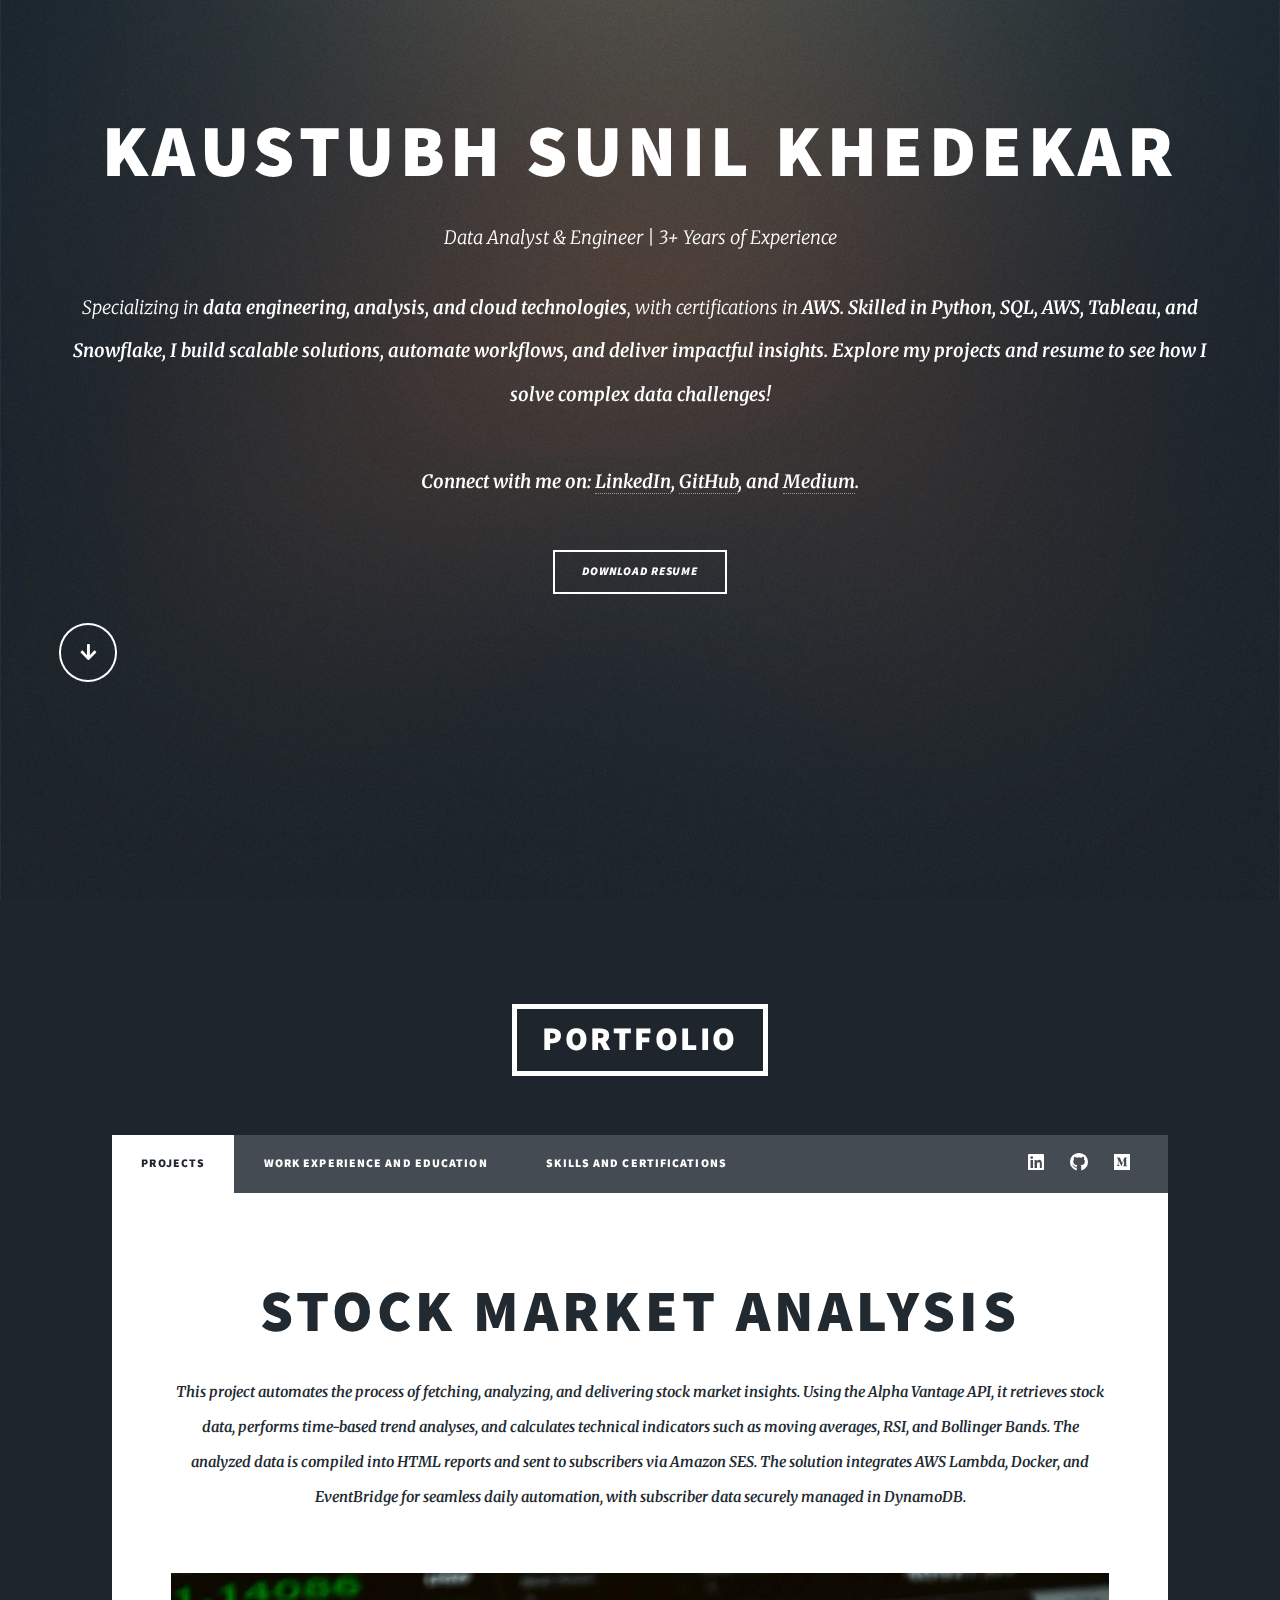
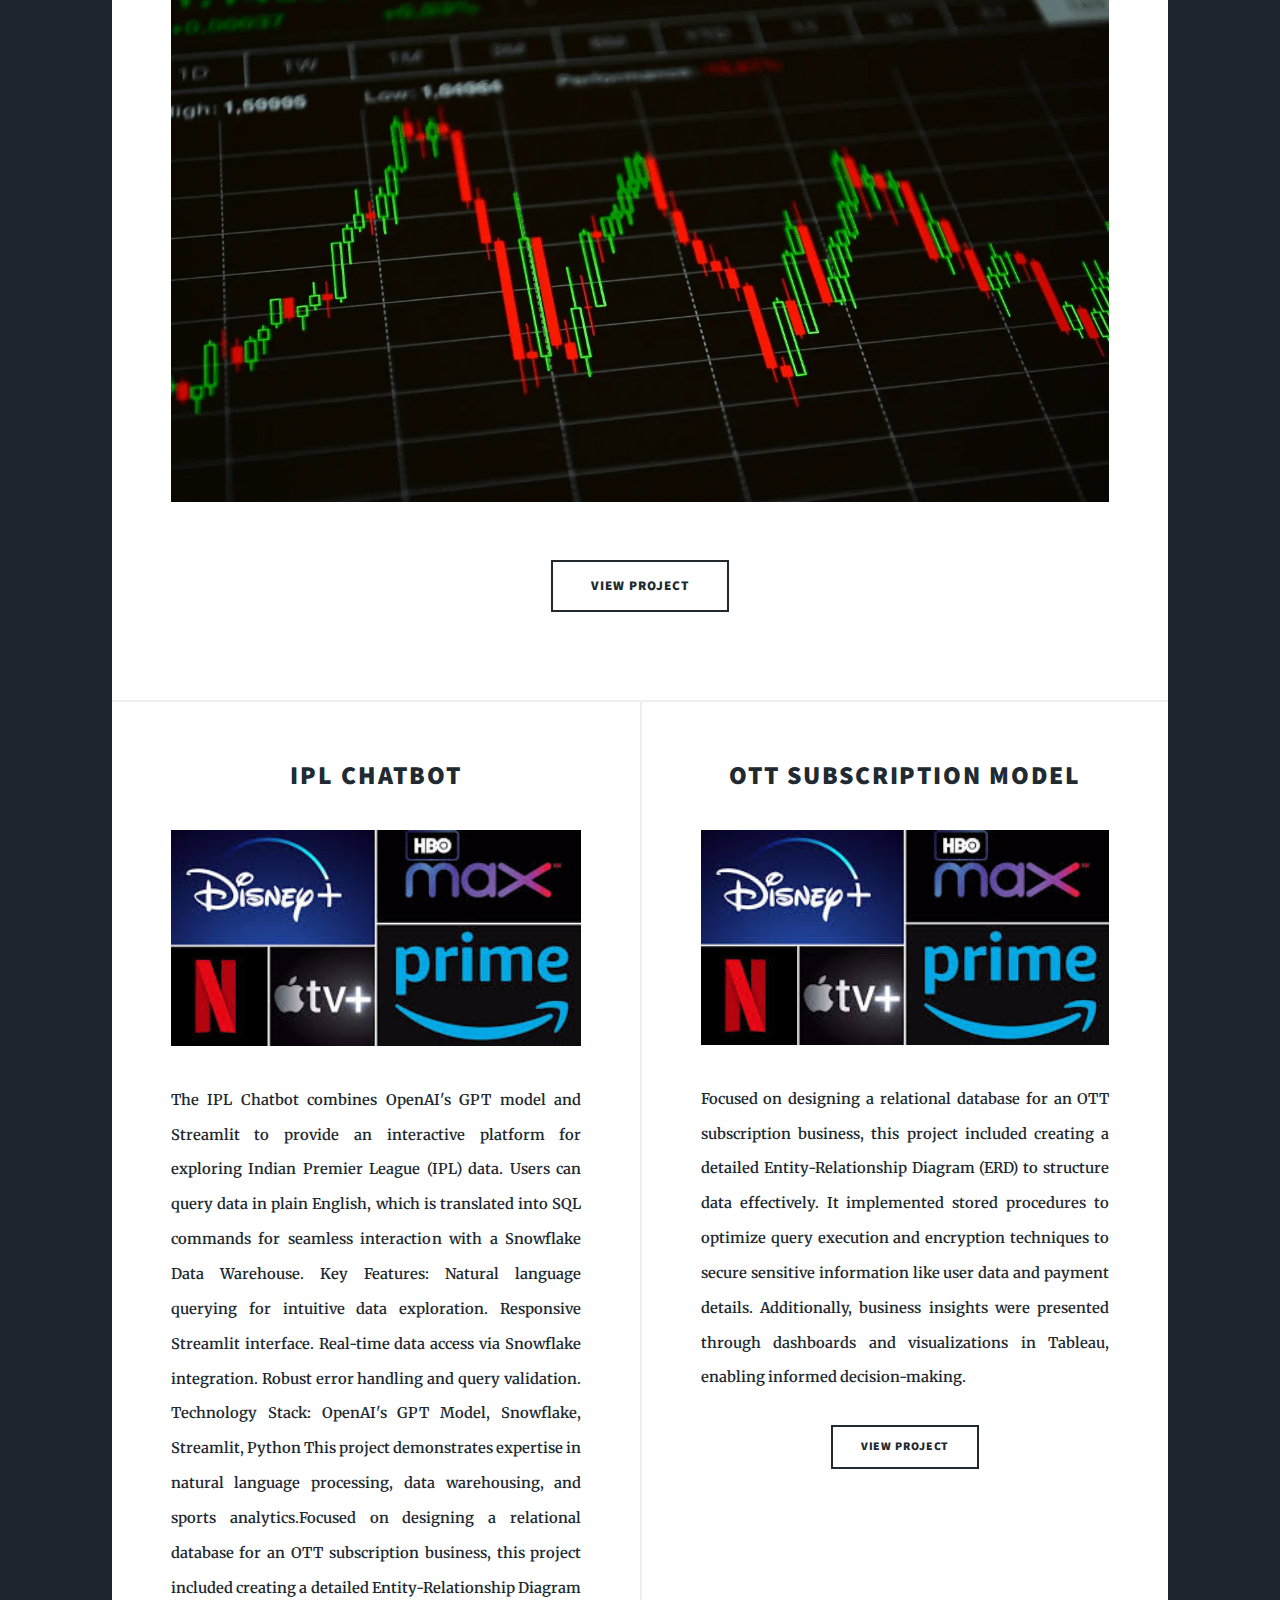
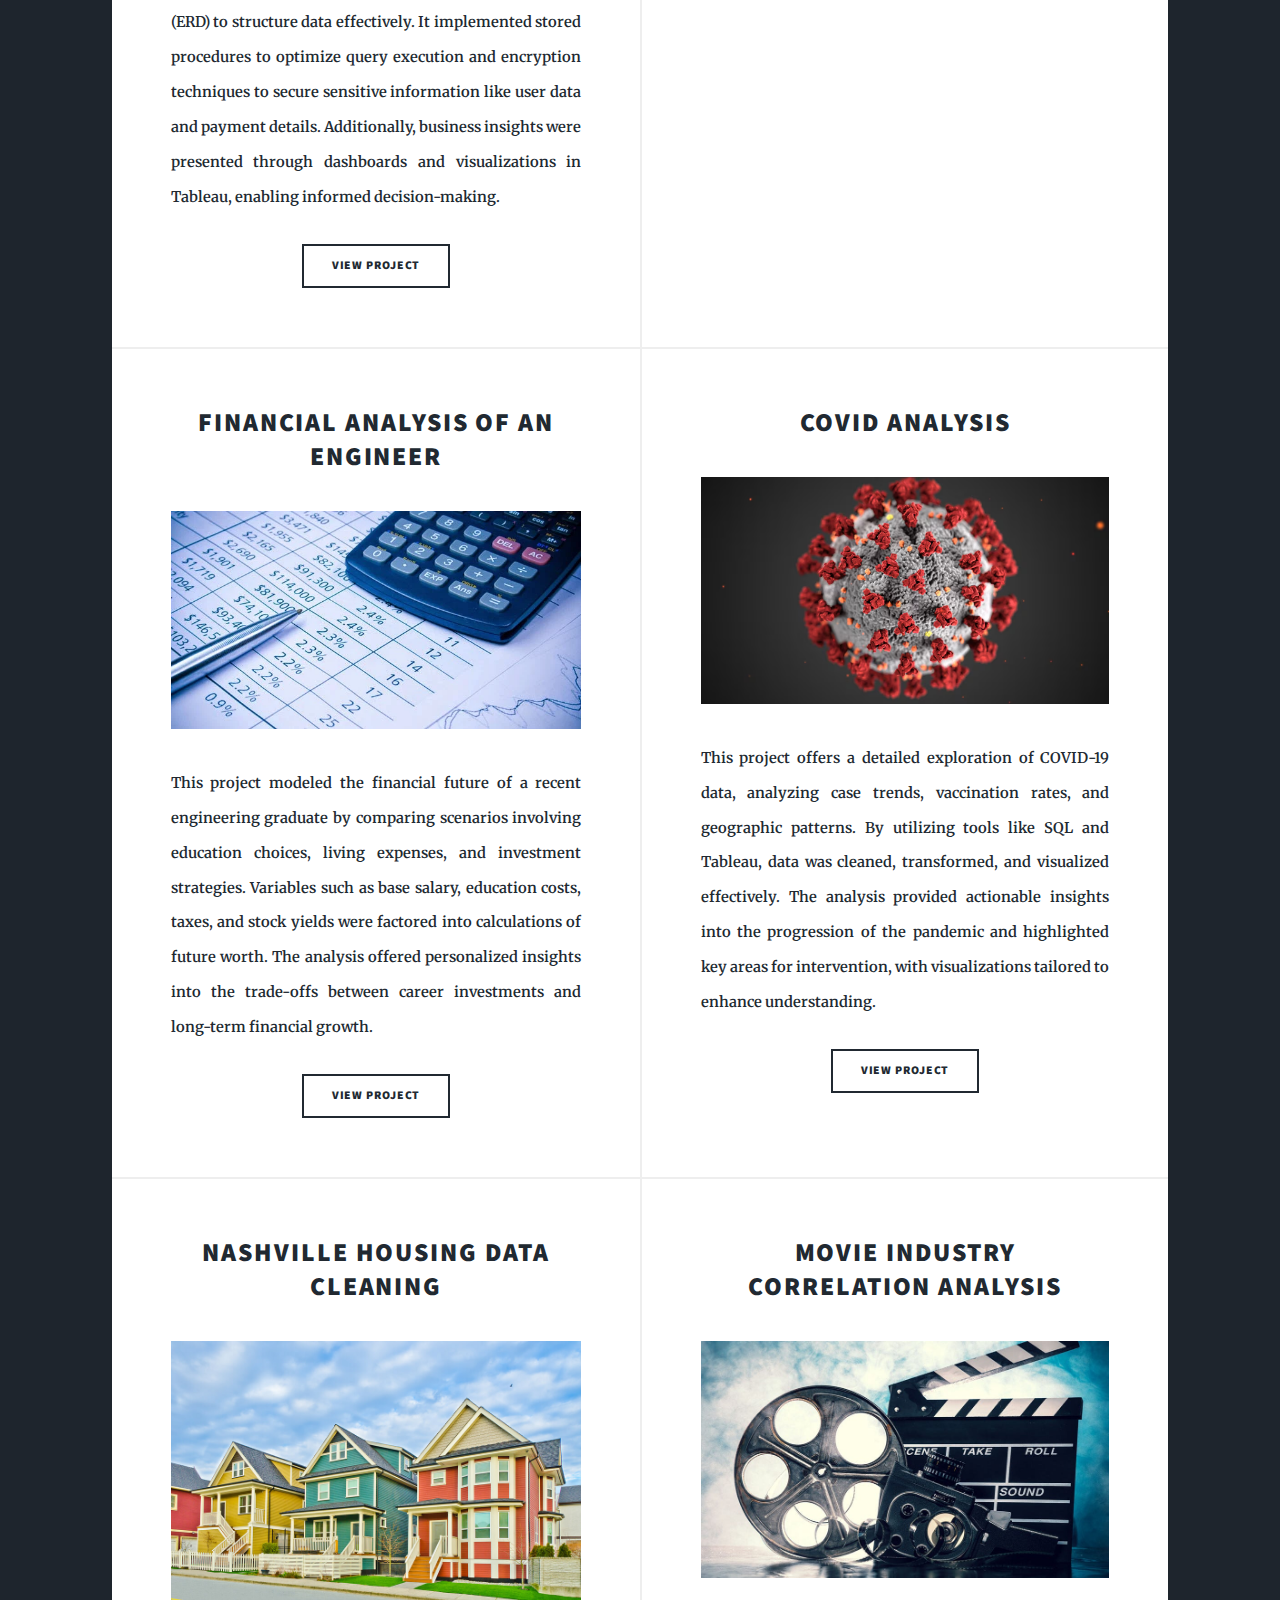
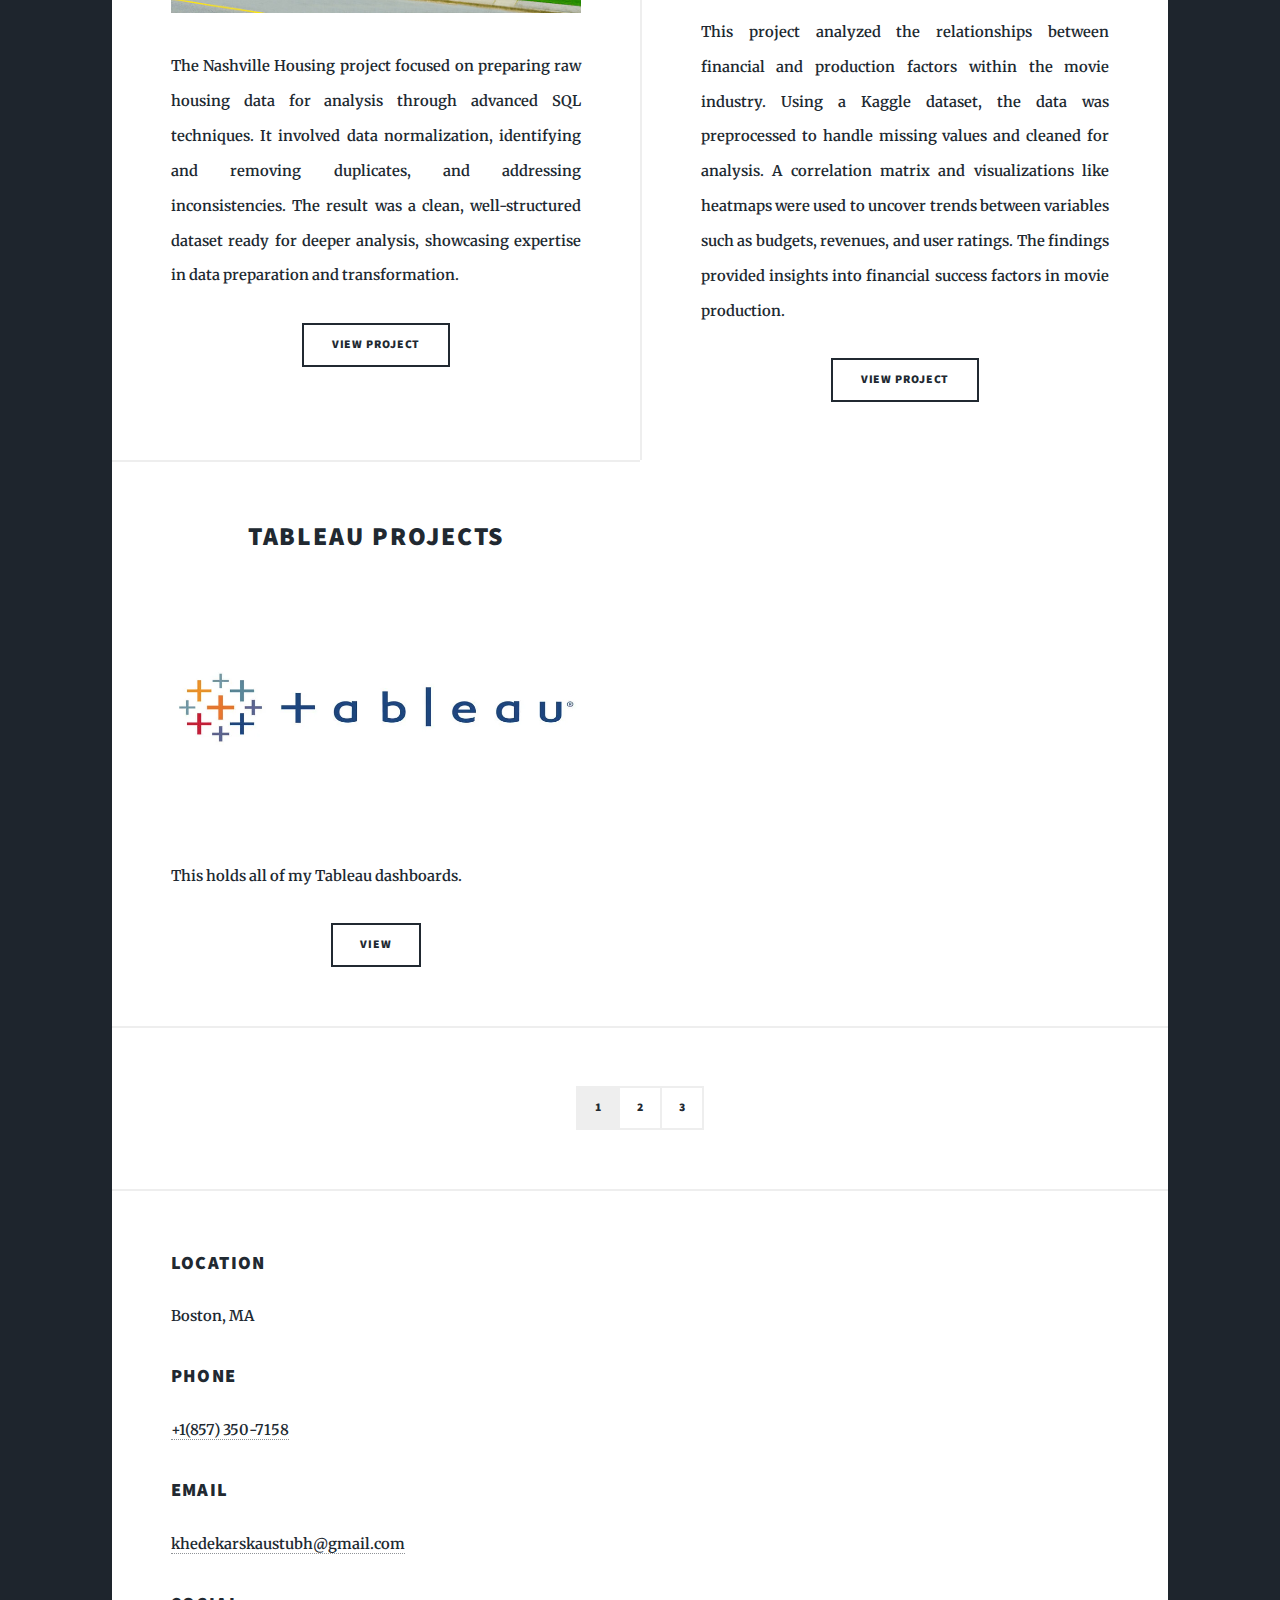
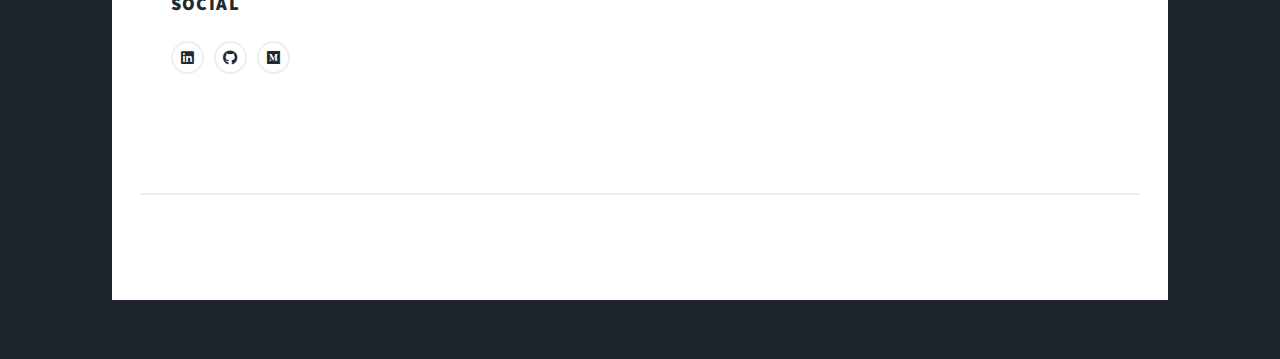
==== commit 0761be9a: "v7-SQL GPT inclusion" ====
--- a/index.html
+++ b/index.html
@@ -88,6 +88,29 @@
 										<article>
 											<header>
 												
+												<h2><a href="https://github.com/Kaustubhk28/SQL-GPT">IPL Chatbot
+												</a></h2>
+											</header>
+											<a href="https://github.com/Kaustubhk28/SQL-GPT" class="image fit"><img src="images/pic02.jpg" alt="" /></a>
+											<p>The IPL Chatbot combines OpenAI's GPT model and Streamlit to provide an interactive platform for exploring Indian Premier League (IPL) data. 
+												Users can query data in plain English, which is translated into SQL commands for seamless interaction with a Snowflake Data Warehouse.
+												Key Features:
+												Natural language querying for intuitive data exploration.
+												Responsive Streamlit interface.
+												Real-time data access via Snowflake integration.
+												Robust error handling and query validation.
+												Technology Stack:
+												OpenAI's GPT Model, Snowflake, Streamlit, Python
+												This project demonstrates expertise in natural language processing, data warehousing, and sports analytics.Focused on designing a relational database for an OTT subscription business, this project included creating a detailed Entity-Relationship Diagram (ERD) to structure data effectively. 
+												It implemented stored procedures to optimize query execution and encryption techniques to secure sensitive information like user data and payment details. 
+												Additionally, business insights were presented through dashboards and visualizations in Tableau, enabling informed decision-making.</p>
+											<ul class="actions special">
+												<li><a href="https://github.com/Kaustubhk28/OTT-Subscription-Model" class="button">View Project</a></li>
+											</ul>
+										</article>
+										<article>
+											<header>
+												
 												<h2><a href="https://github.com/Kaustubhk28/OTT-Subscription-Model">OTT Subscription Model
 												</a></h2>
 											</header>
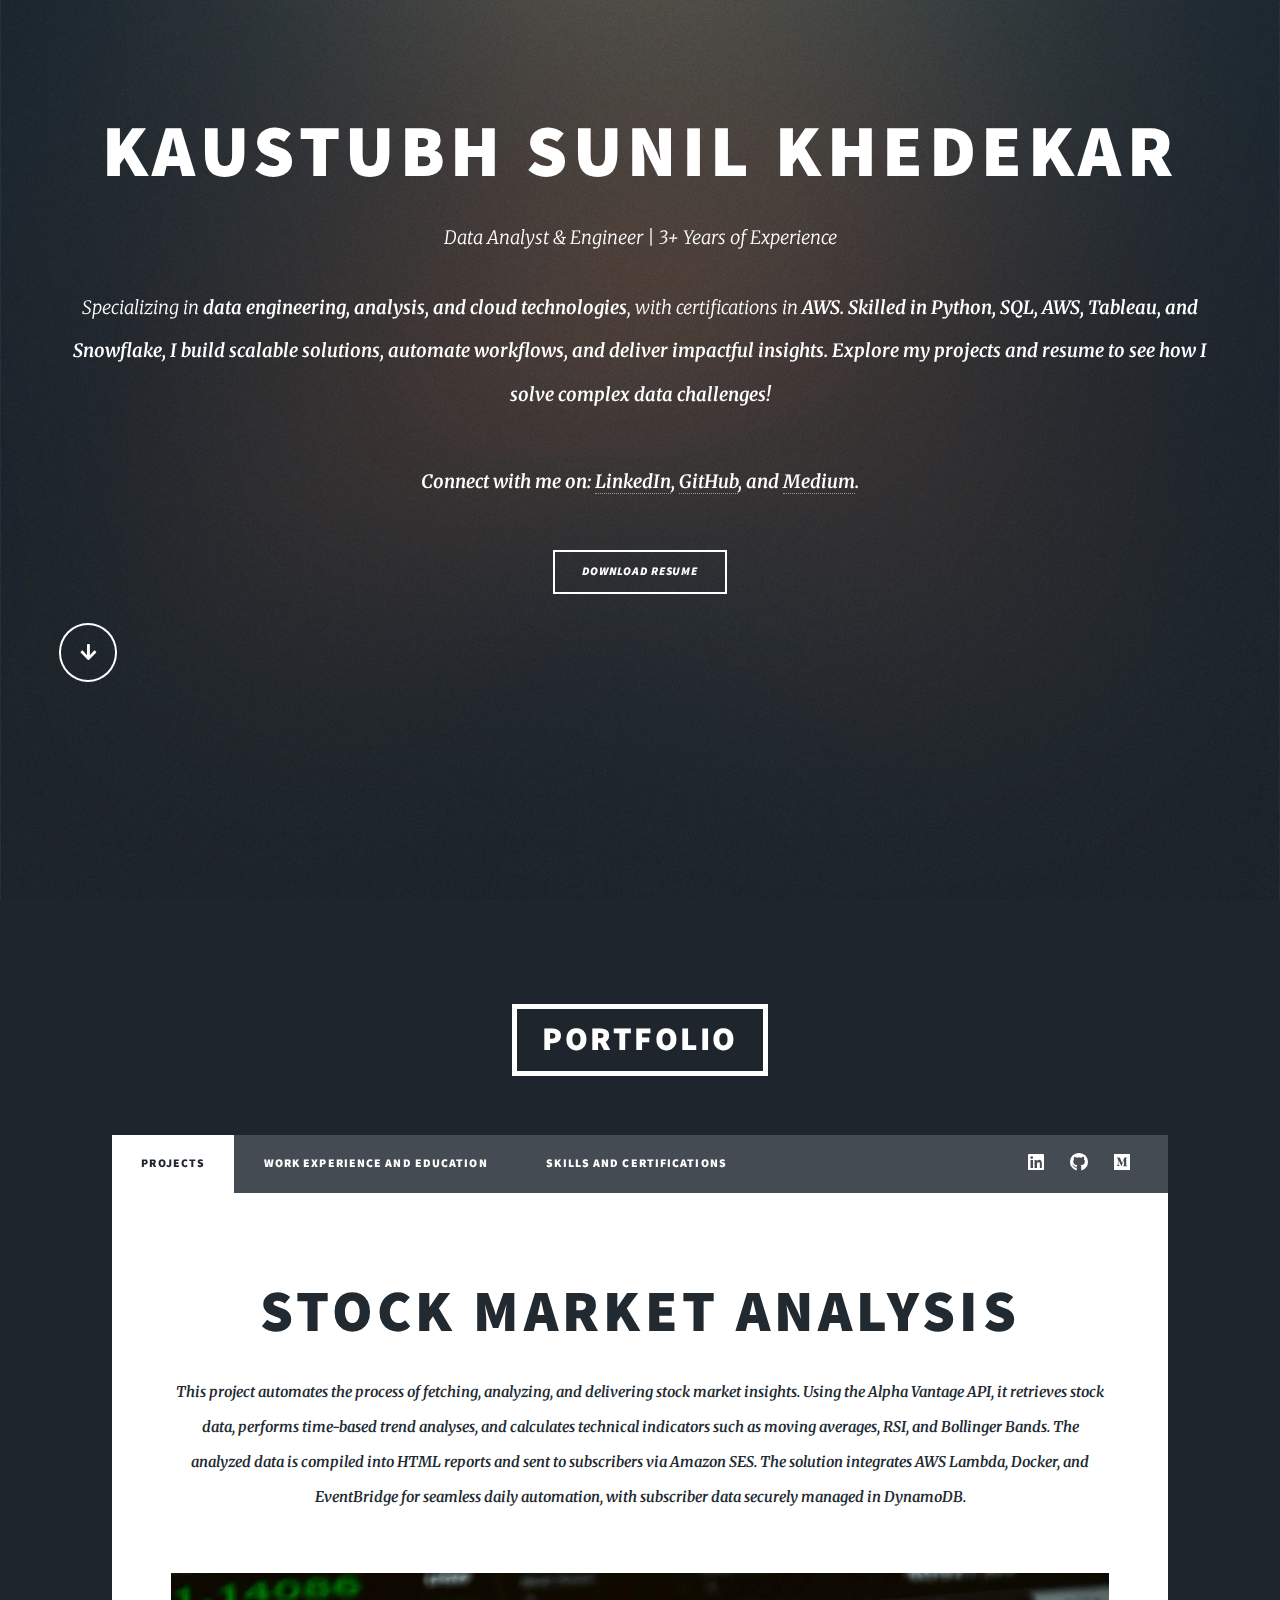
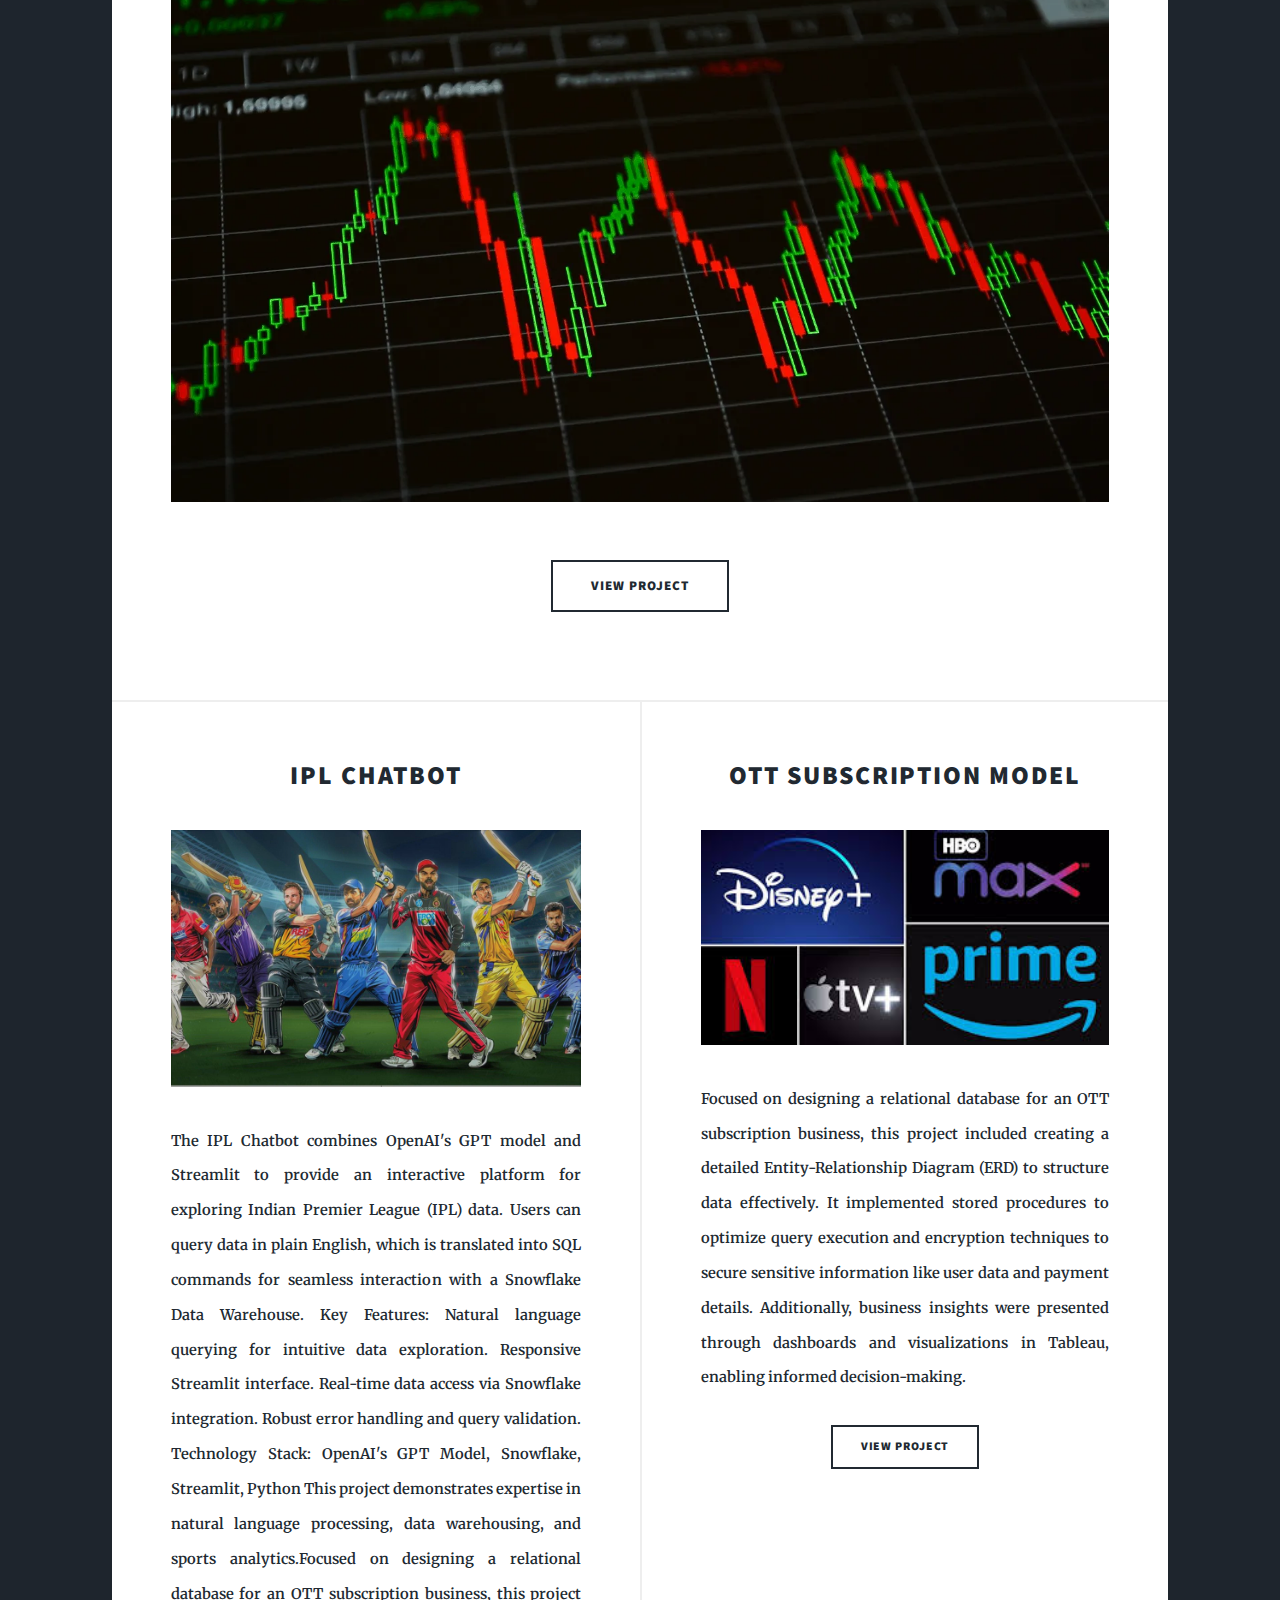
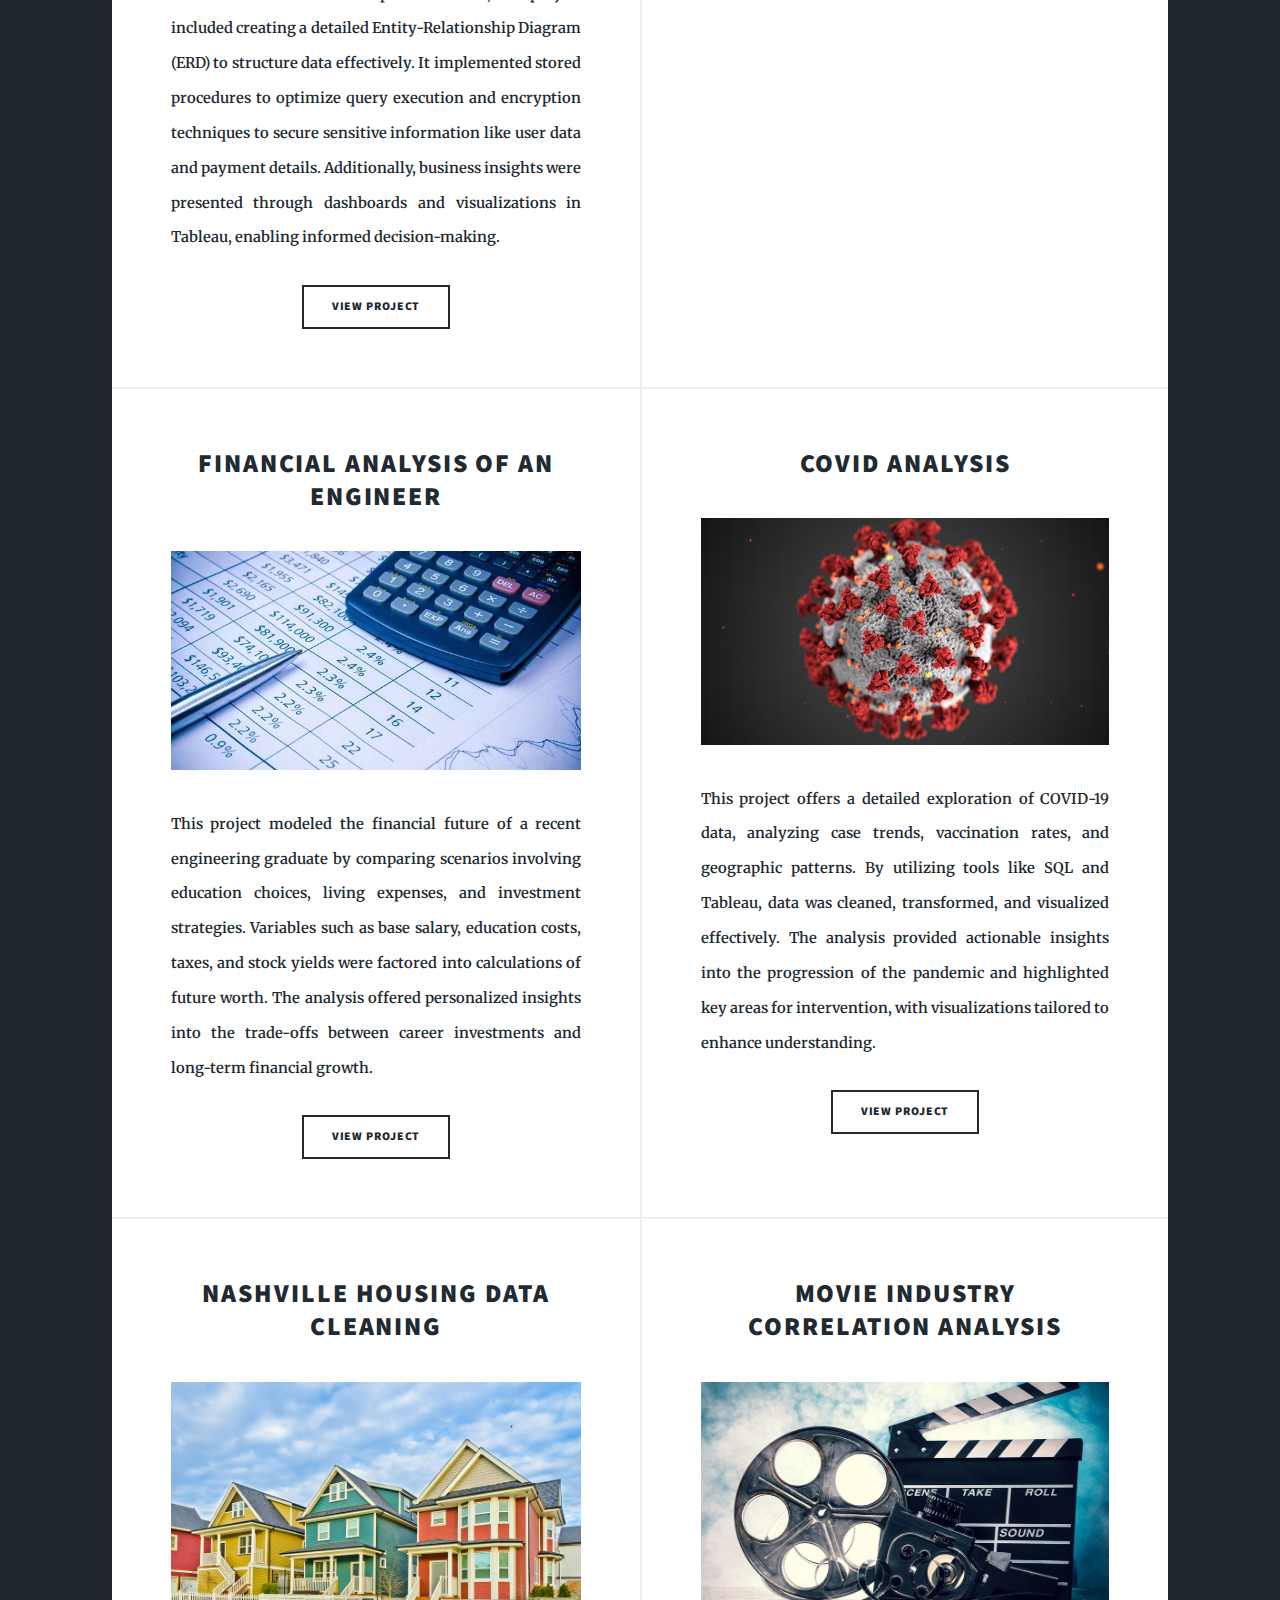
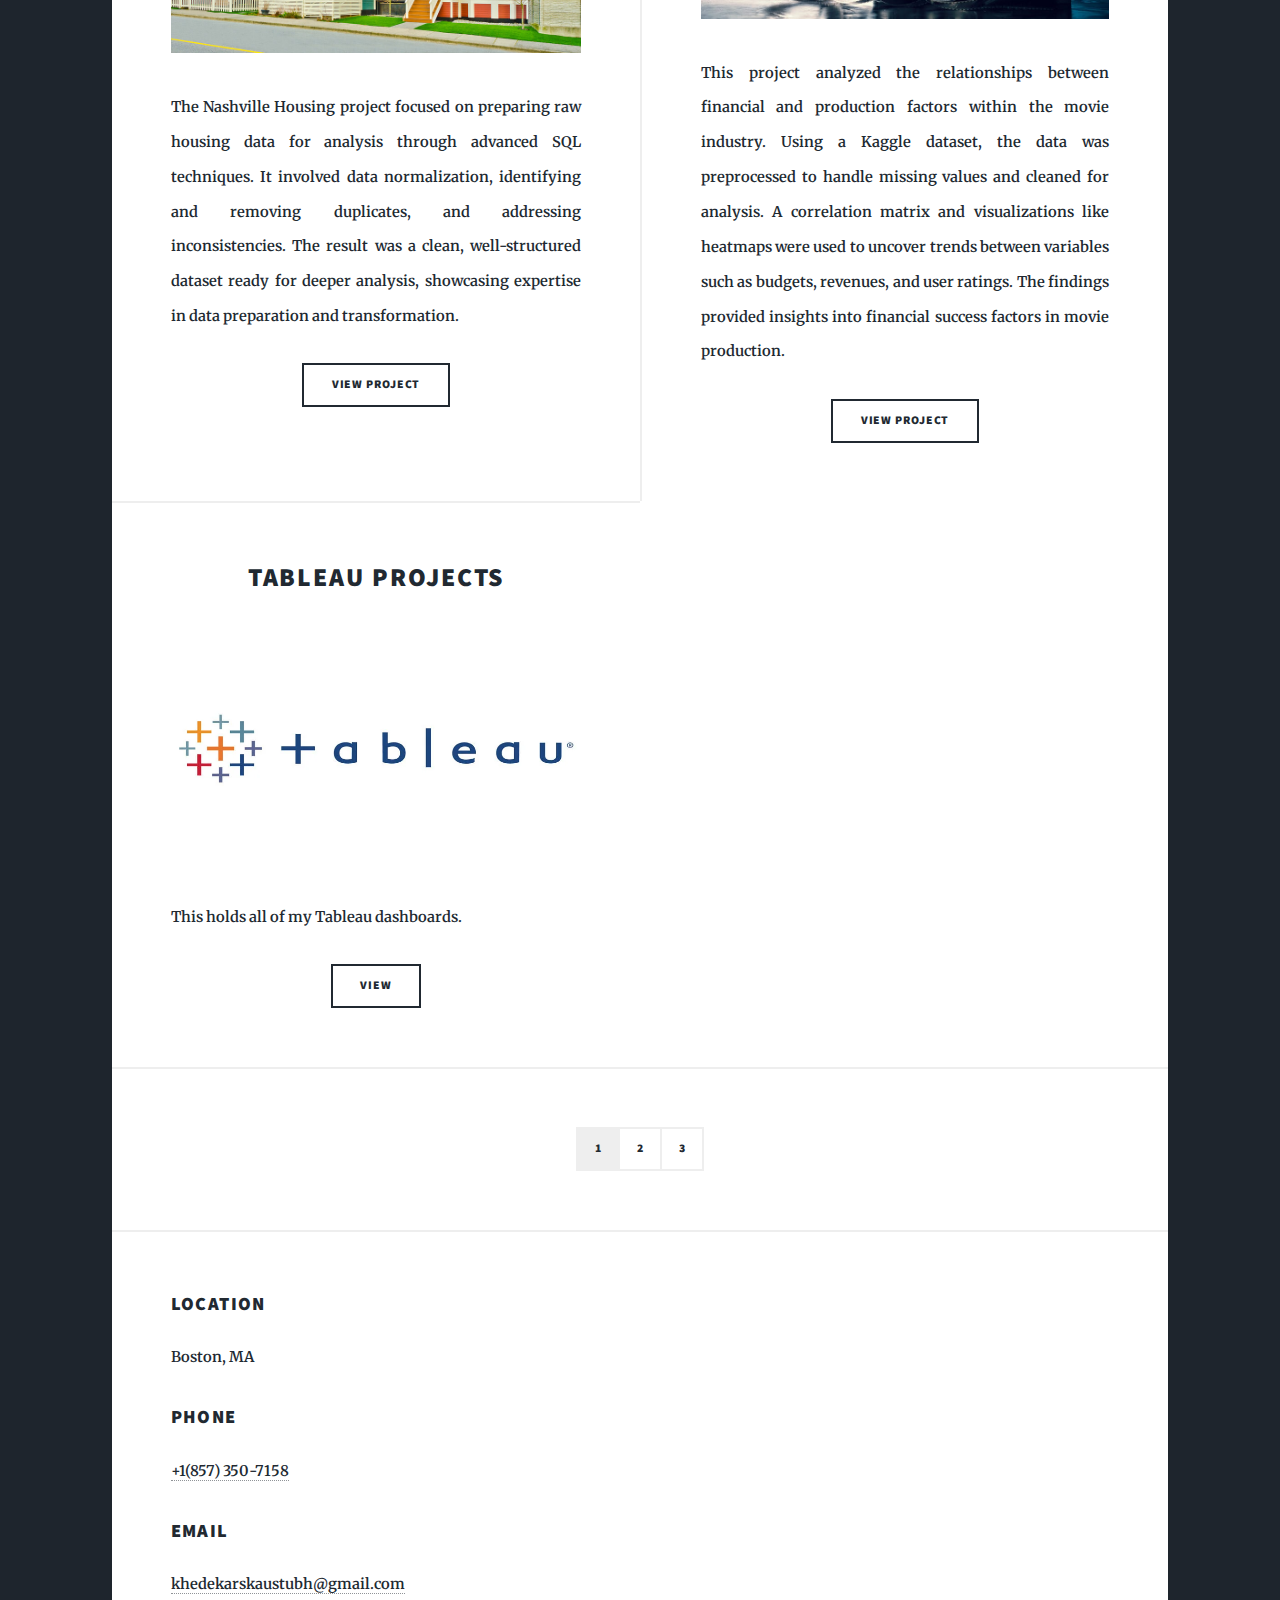
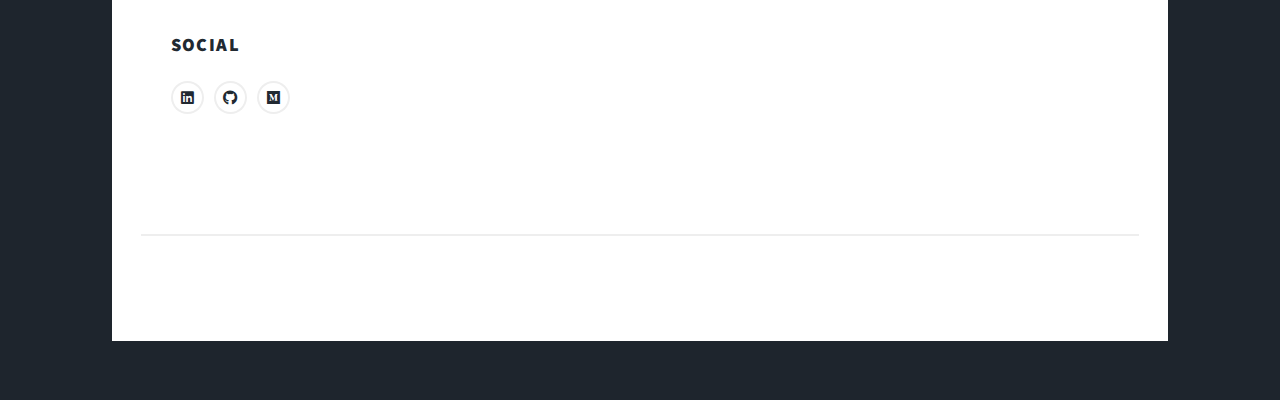
==== commit c903b072: "v8-IPL Project" ====
--- a/index.html
+++ b/index.html
@@ -91,7 +91,7 @@
 												<h2><a href="https://github.com/Kaustubhk28/SQL-GPT">IPL Chatbot
 												</a></h2>
 											</header>
-											<a href="https://github.com/Kaustubhk28/SQL-GPT" class="image fit"><img src="images/pic02.jpg" alt="" /></a>
+											<a href="https://github.com/Kaustubhk28/SQL-GPT" class="image fit"><img src="images/pic08.jpg" alt="" /></a>
 											<p>The IPL Chatbot combines OpenAI's GPT model and Streamlit to provide an interactive platform for exploring Indian Premier League (IPL) data. 
 												Users can query data in plain English, which is translated into SQL commands for seamless interaction with a Snowflake Data Warehouse.
 												Key Features:
@@ -105,7 +105,7 @@
 												It implemented stored procedures to optimize query execution and encryption techniques to secure sensitive information like user data and payment details. 
 												Additionally, business insights were presented through dashboards and visualizations in Tableau, enabling informed decision-making.</p>
 											<ul class="actions special">
-												<li><a href="https://github.com/Kaustubhk28/OTT-Subscription-Model" class="button">View Project</a></li>
+												<li><a href="https://github.com/Kaustubhk28/SQL-GPT" class="button">View Project</a></li>
 											</ul>
 										</article>
 										<article>
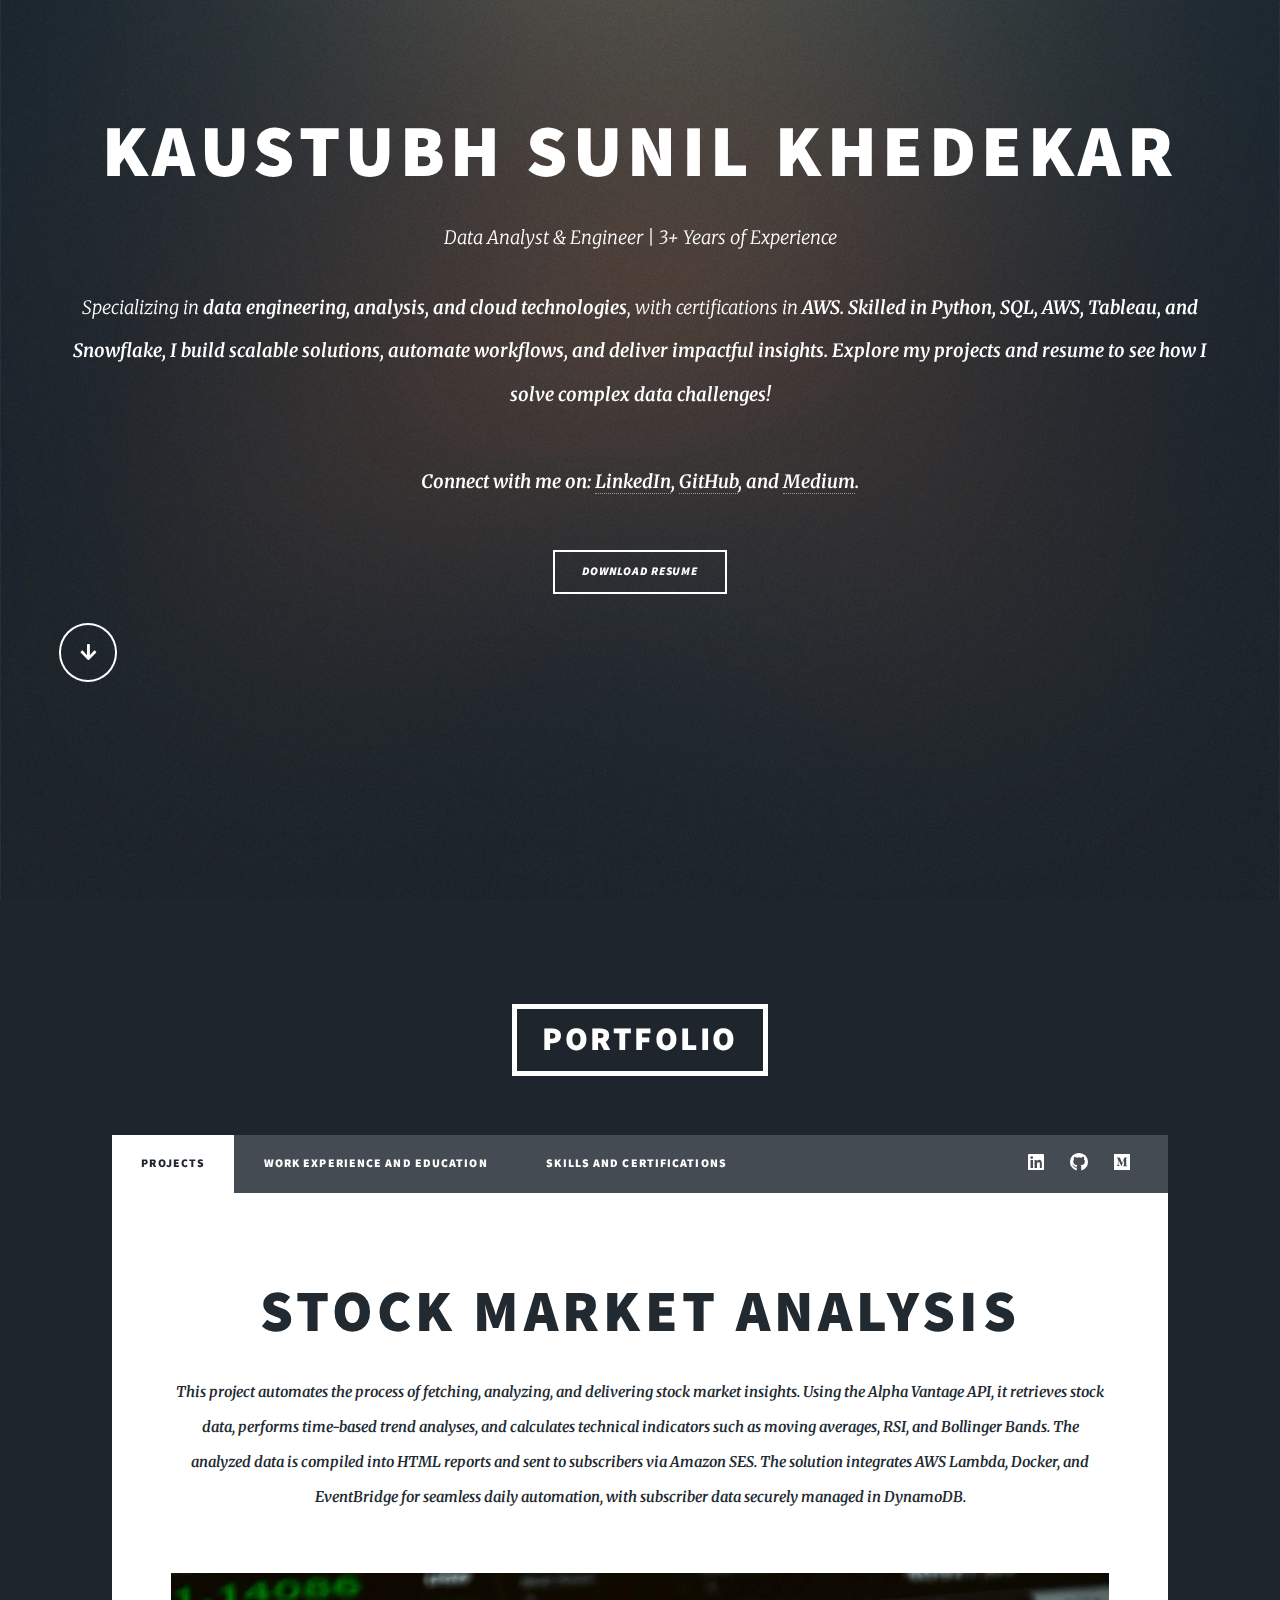
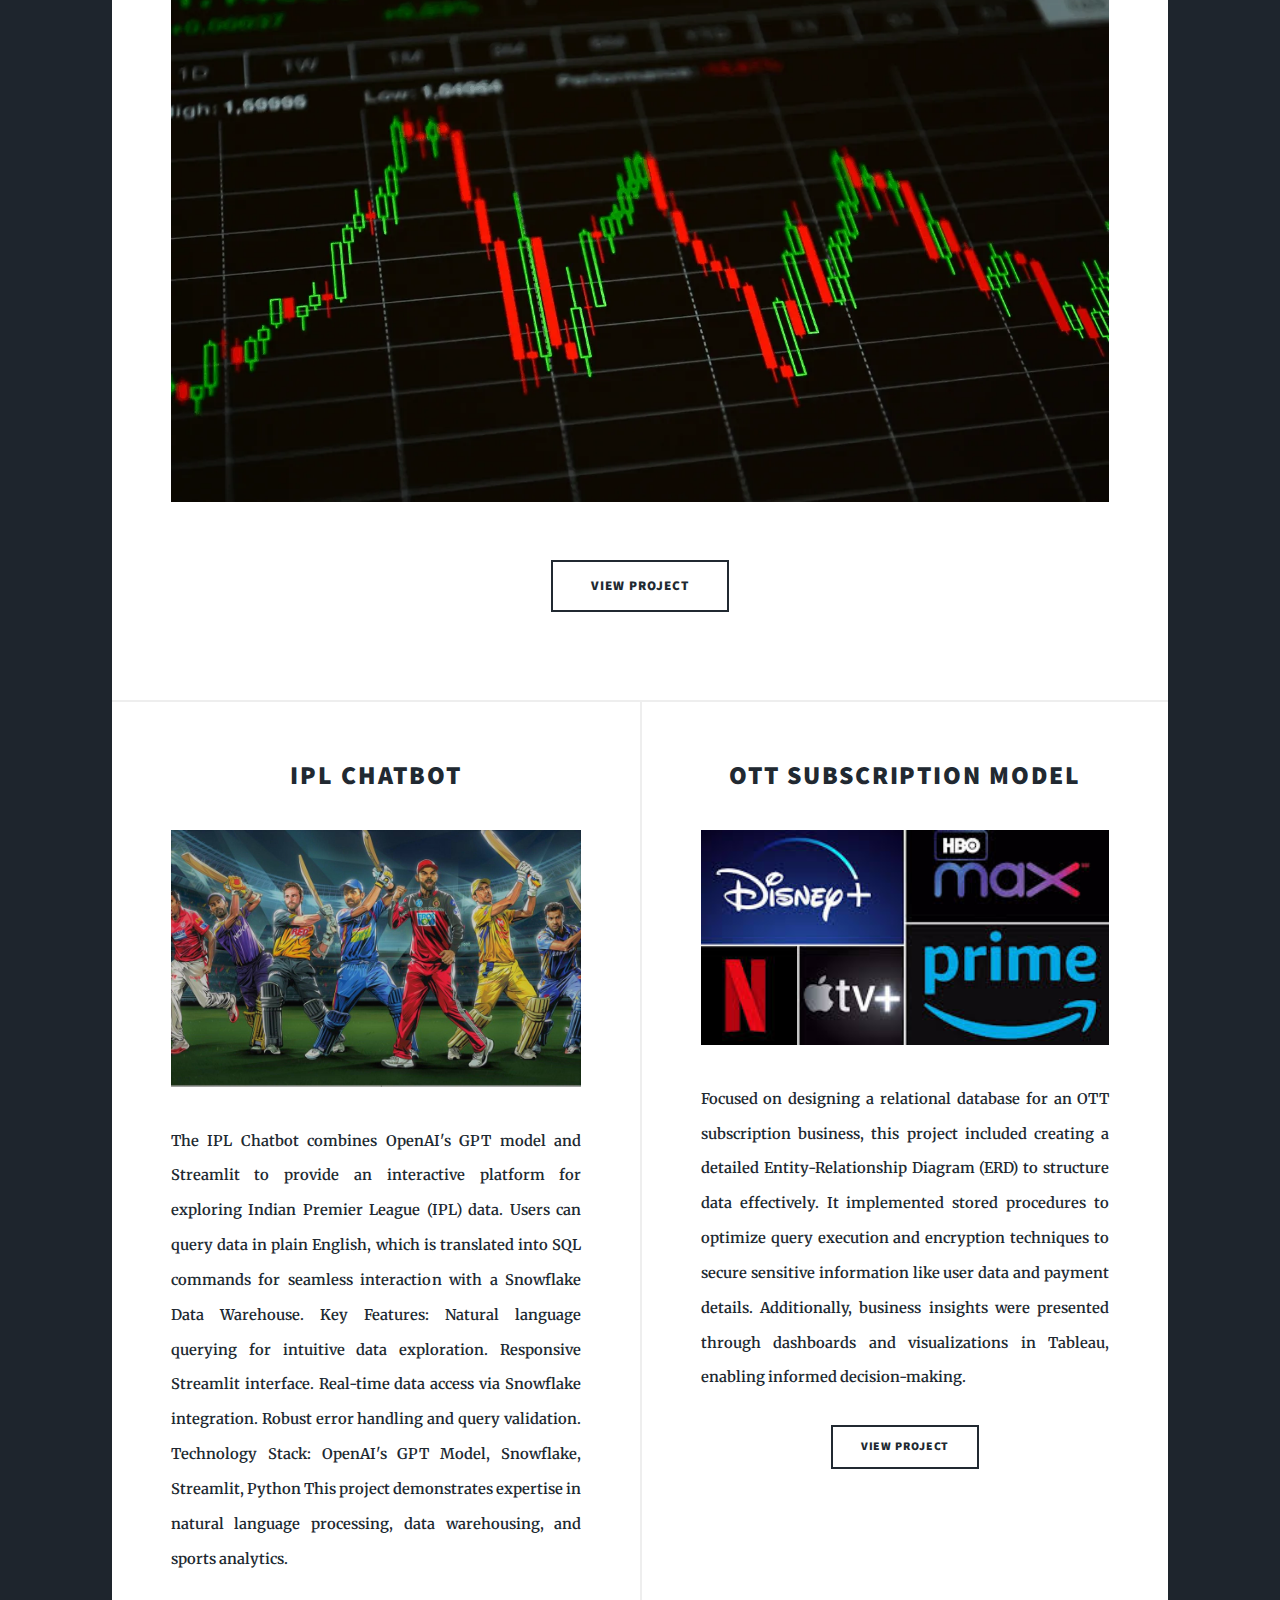
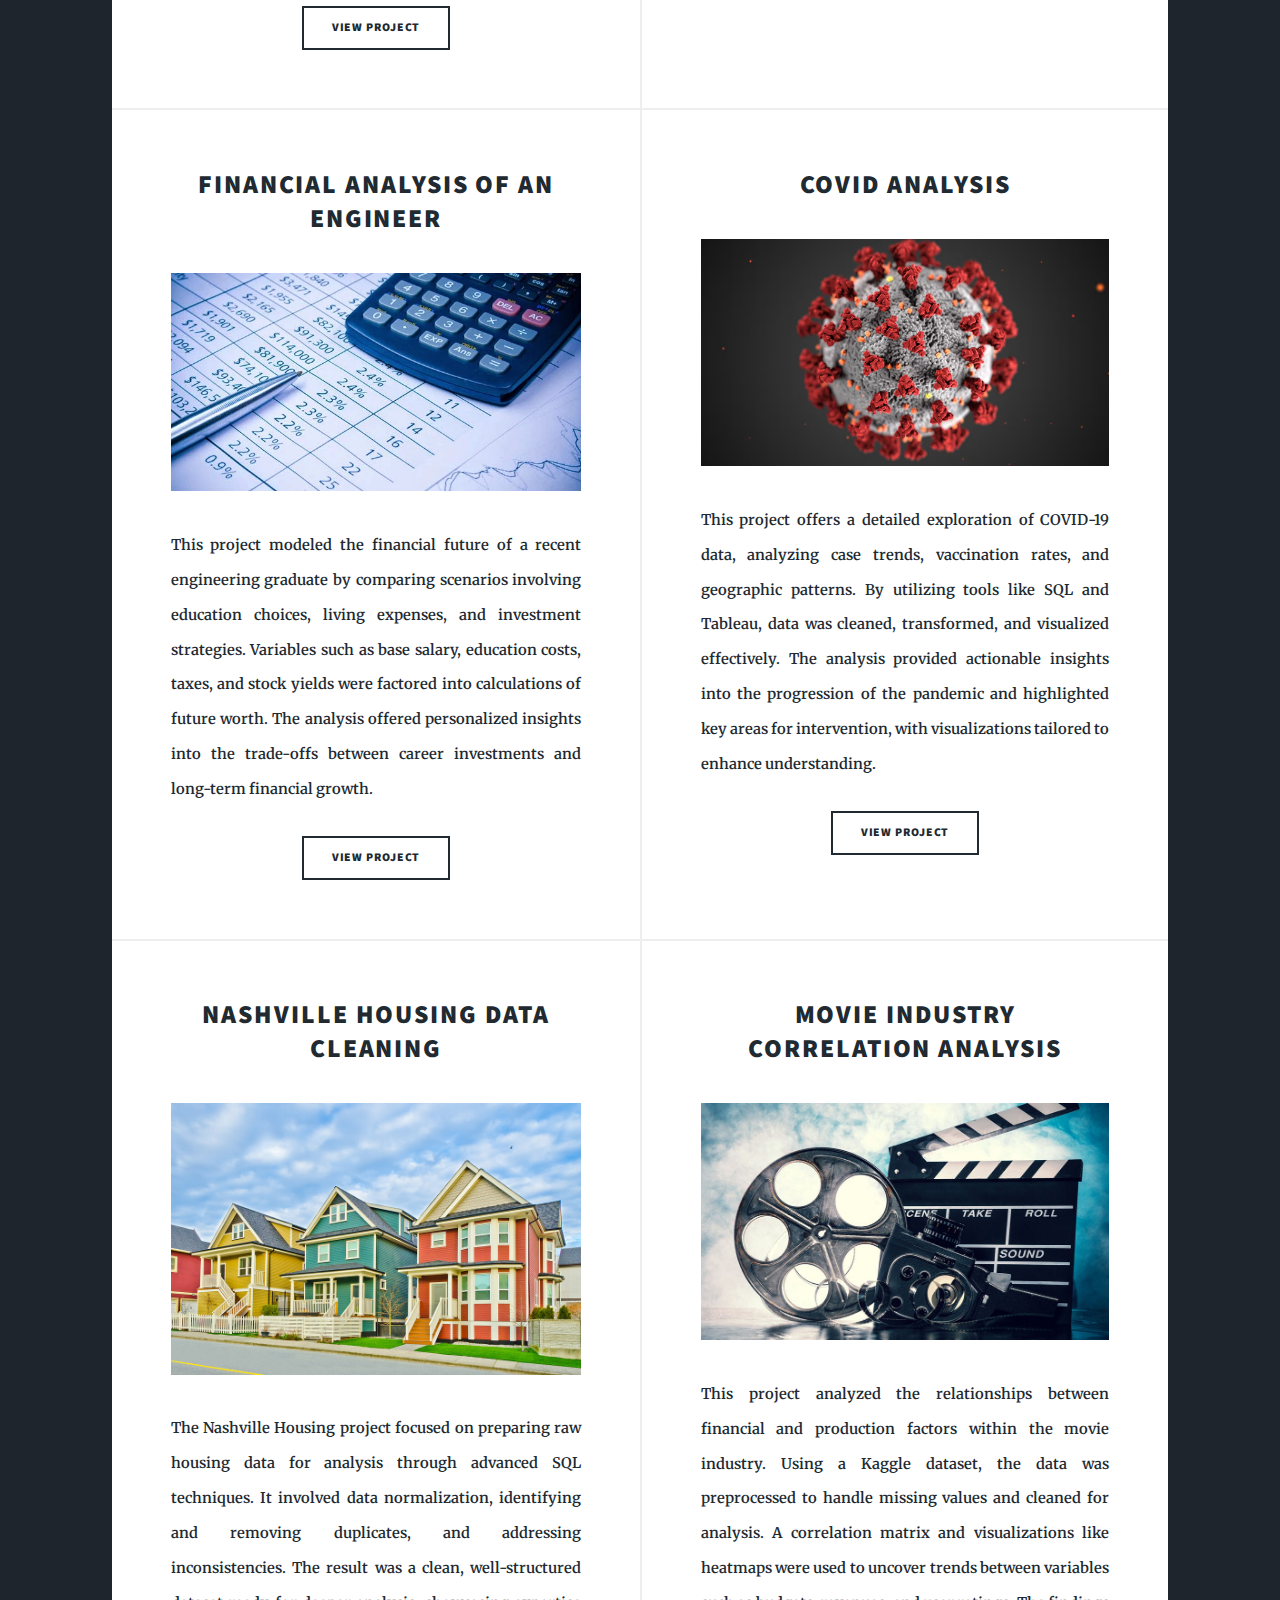
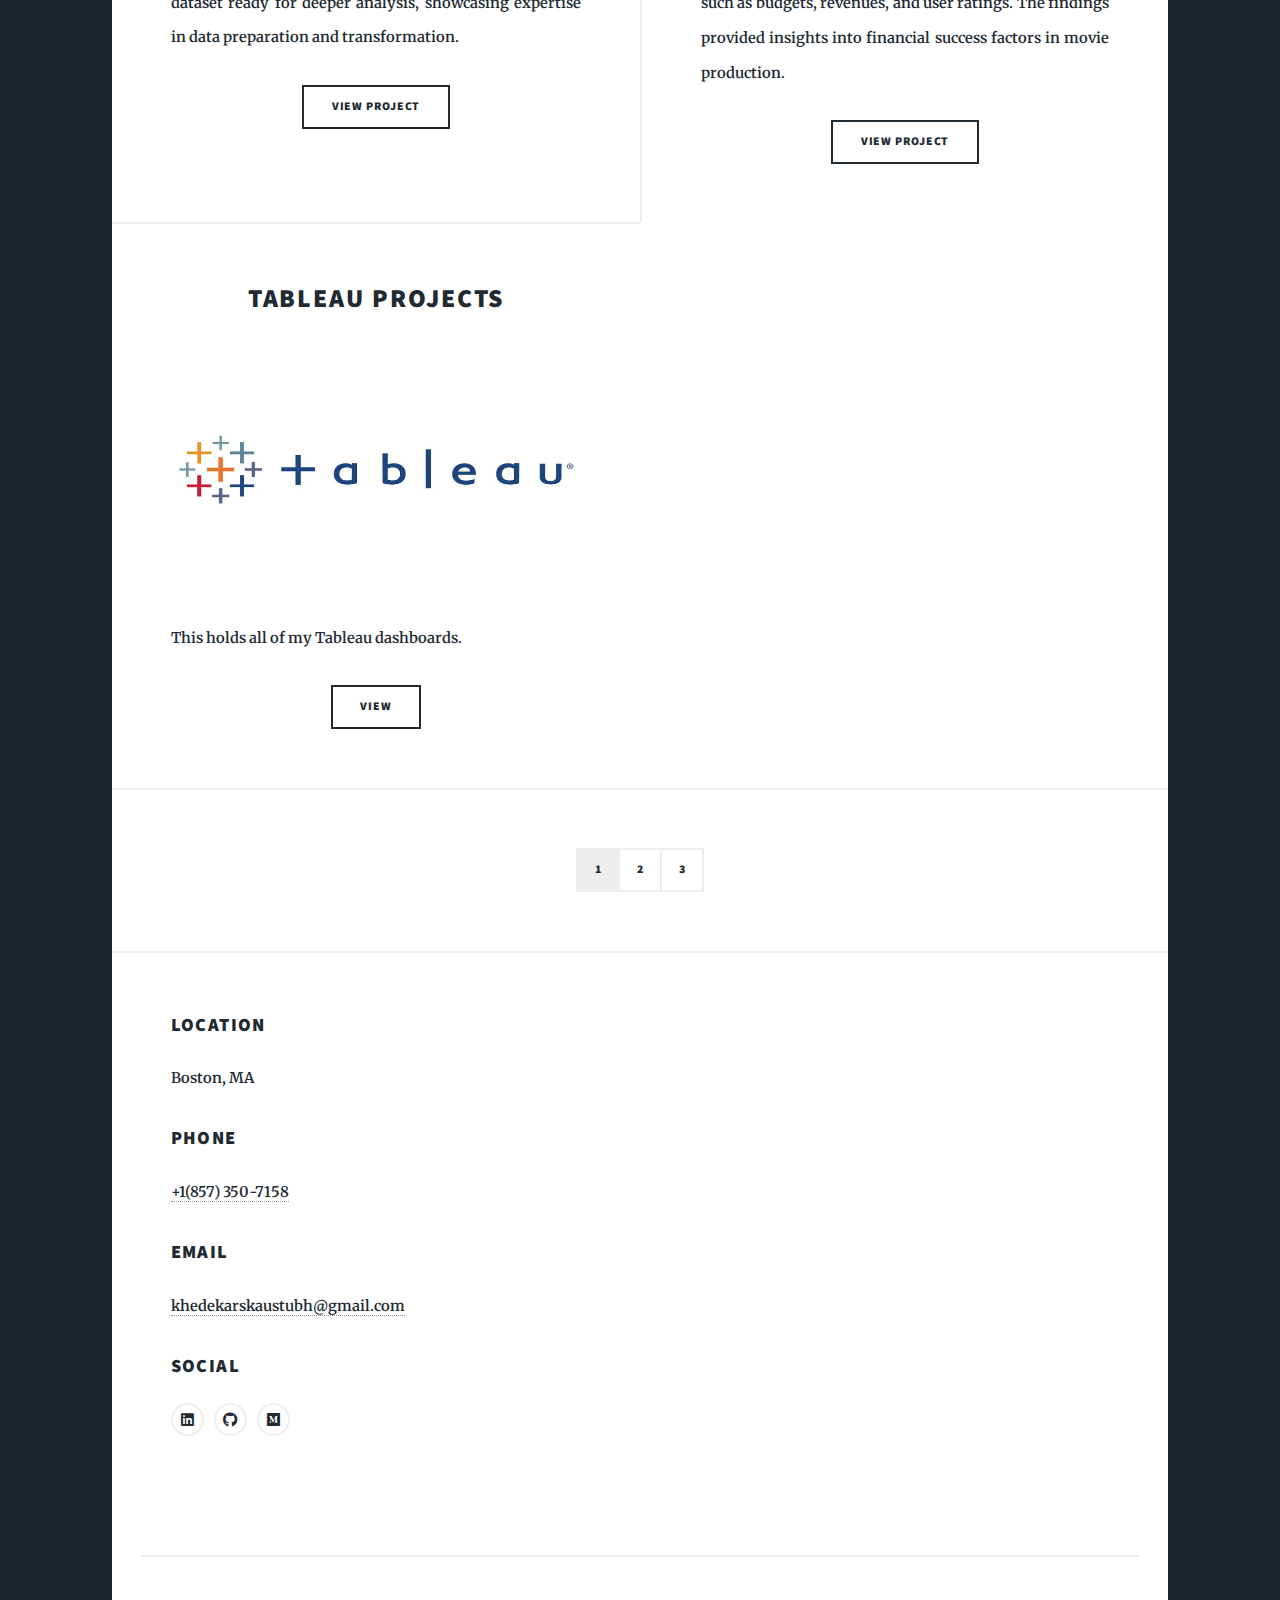
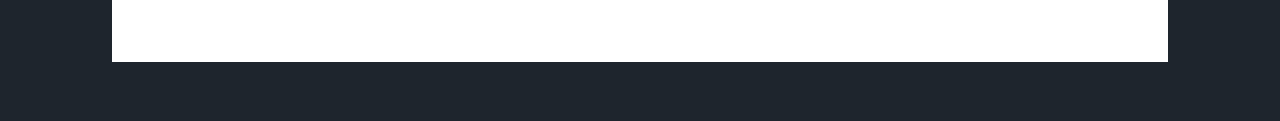
==== commit 8668306e: "v9 changes to the project" ====
--- a/index.html
+++ b/index.html
@@ -101,9 +101,7 @@
 												Robust error handling and query validation.
 												Technology Stack:
 												OpenAI's GPT Model, Snowflake, Streamlit, Python
-												This project demonstrates expertise in natural language processing, data warehousing, and sports analytics.Focused on designing a relational database for an OTT subscription business, this project included creating a detailed Entity-Relationship Diagram (ERD) to structure data effectively. 
-												It implemented stored procedures to optimize query execution and encryption techniques to secure sensitive information like user data and payment details. 
-												Additionally, business insights were presented through dashboards and visualizations in Tableau, enabling informed decision-making.</p>
+												This project demonstrates expertise in natural language processing, data warehousing, and sports analytics.</p>
 											<ul class="actions special">
 												<li><a href="https://github.com/Kaustubhk28/SQL-GPT" class="button">View Project</a></li>
 											</ul>
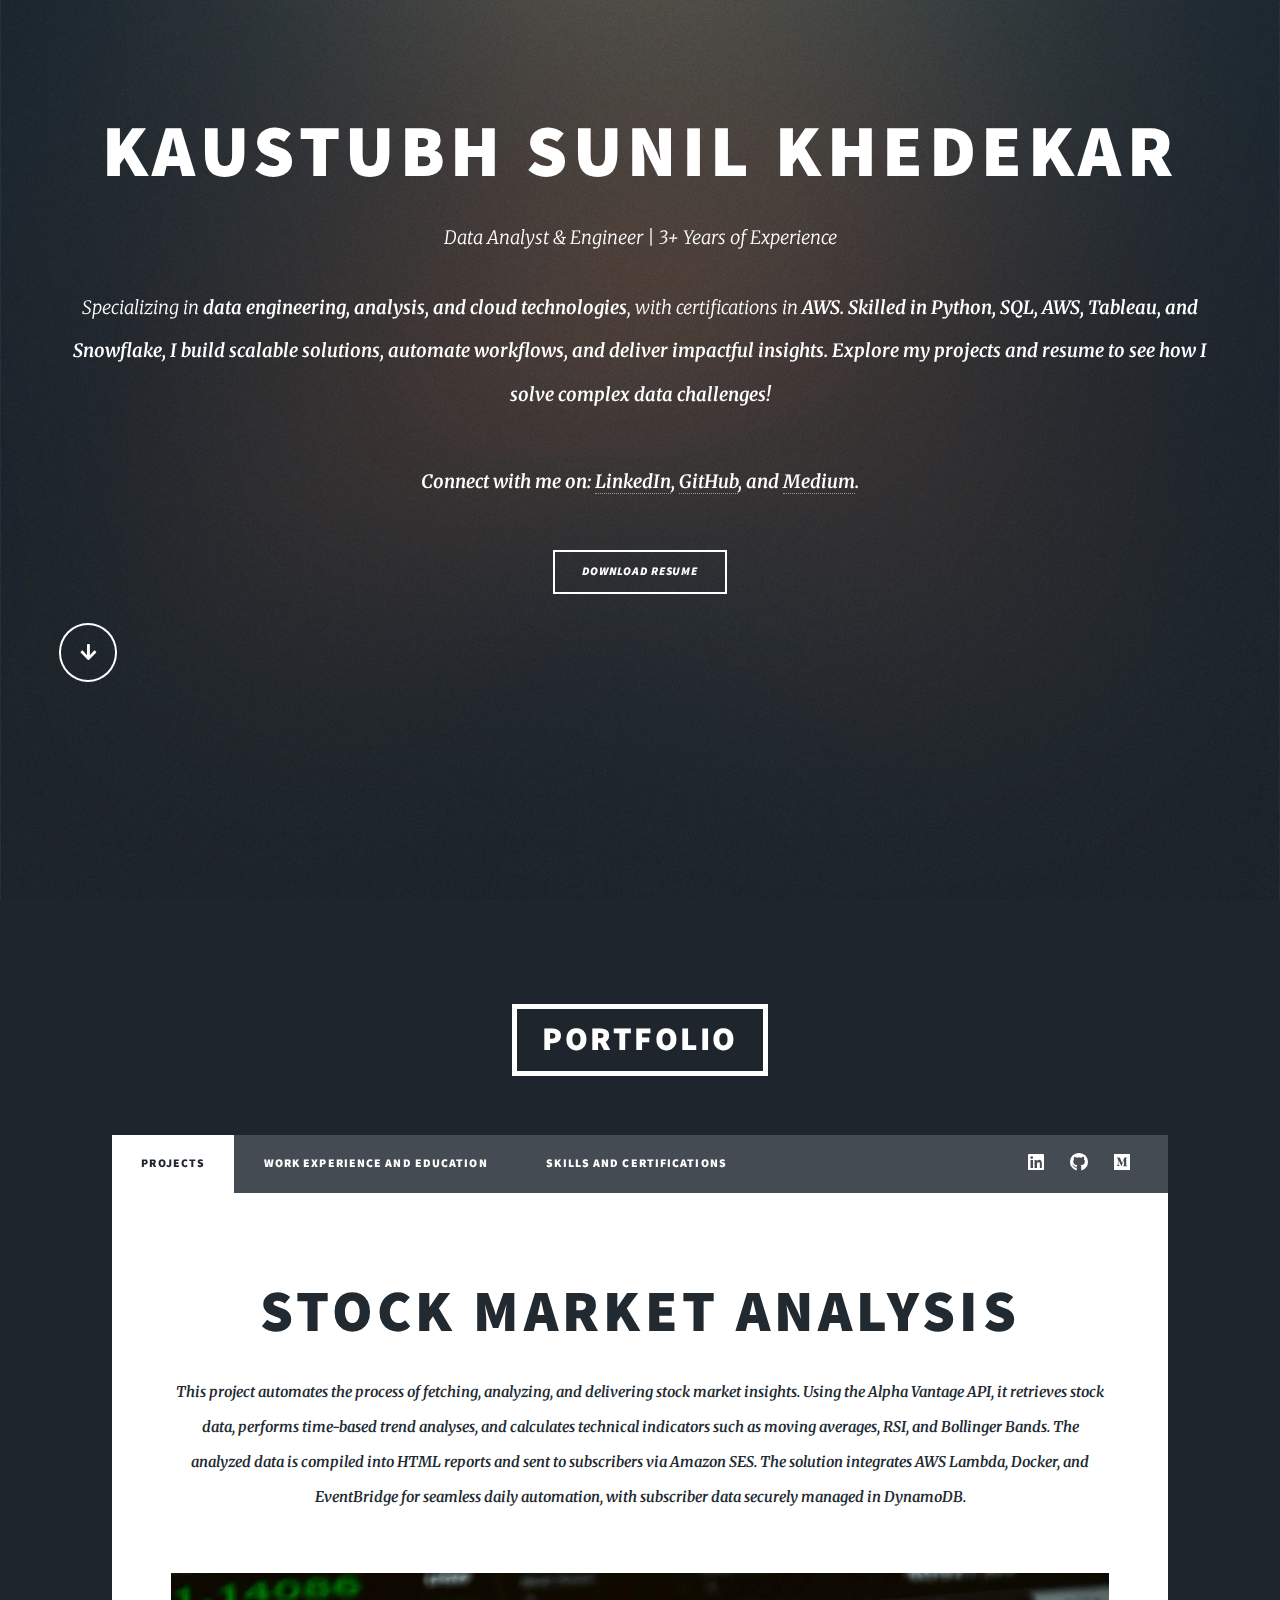
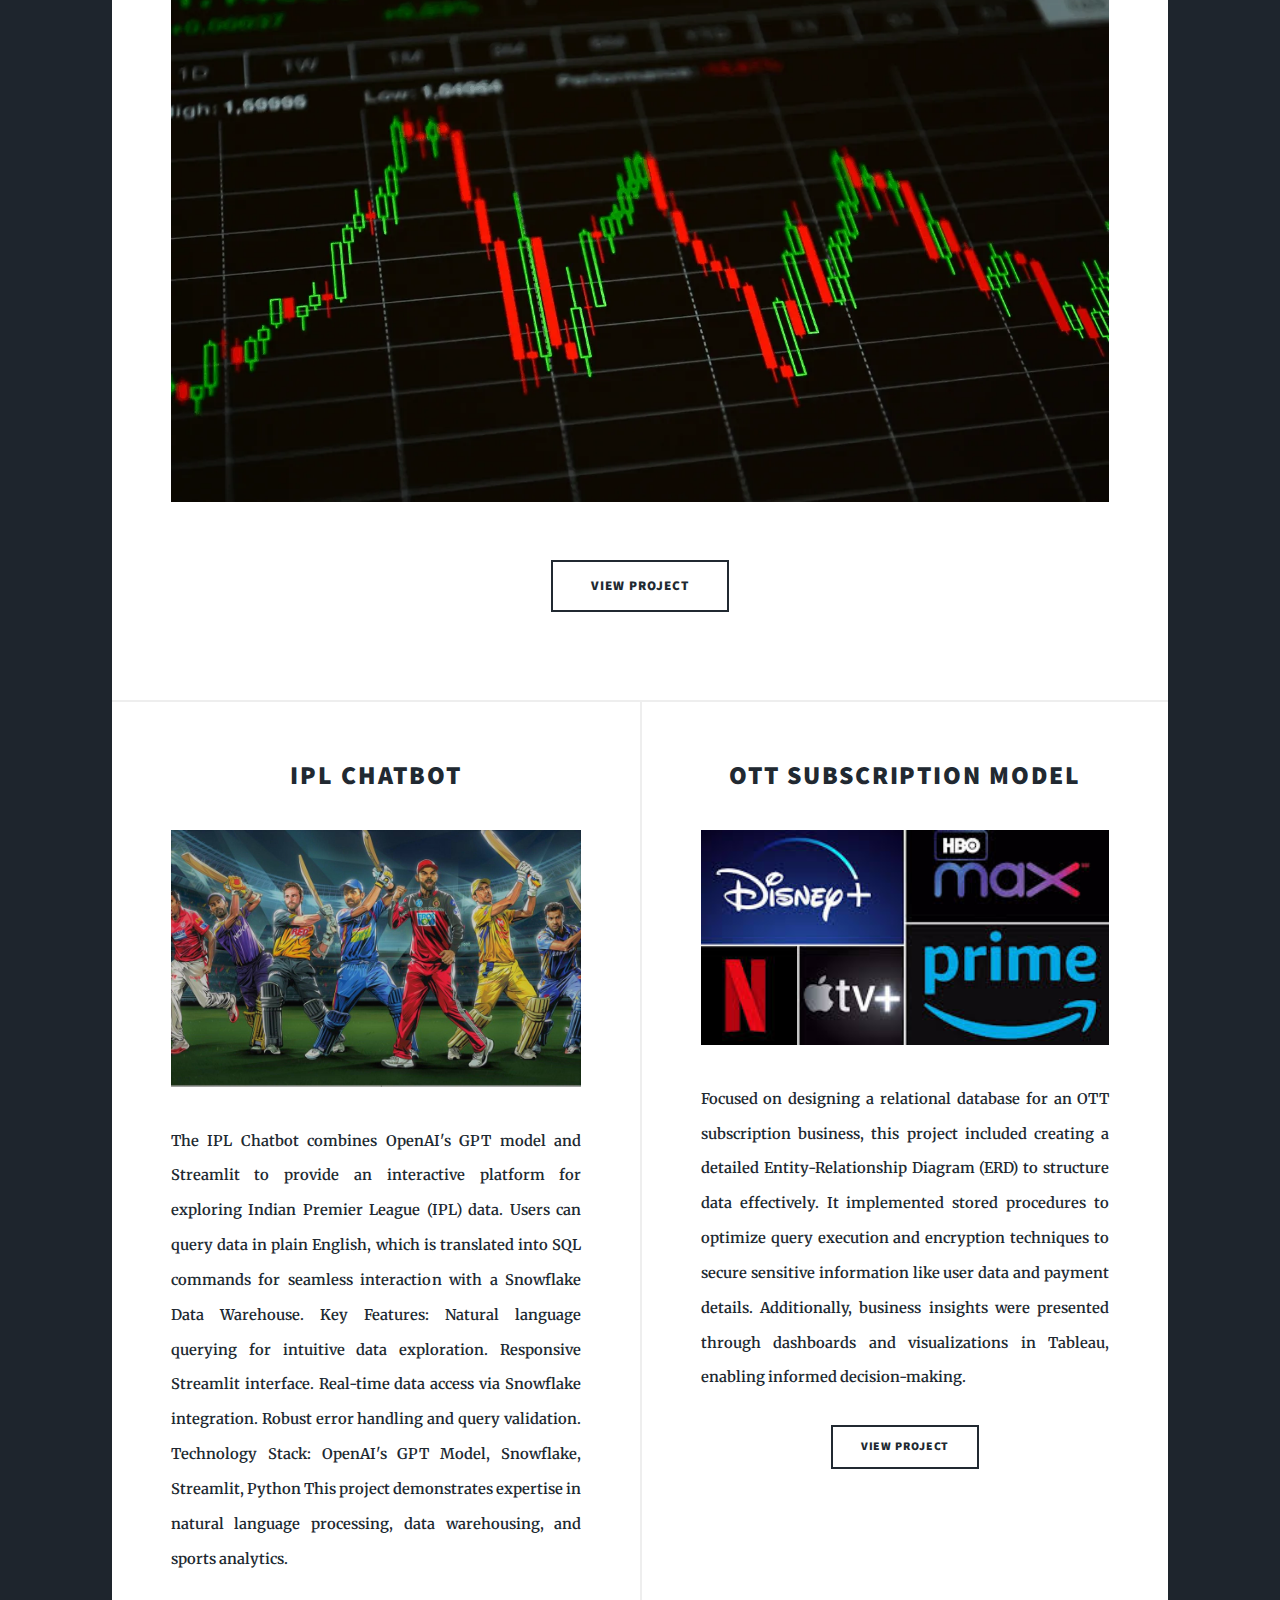
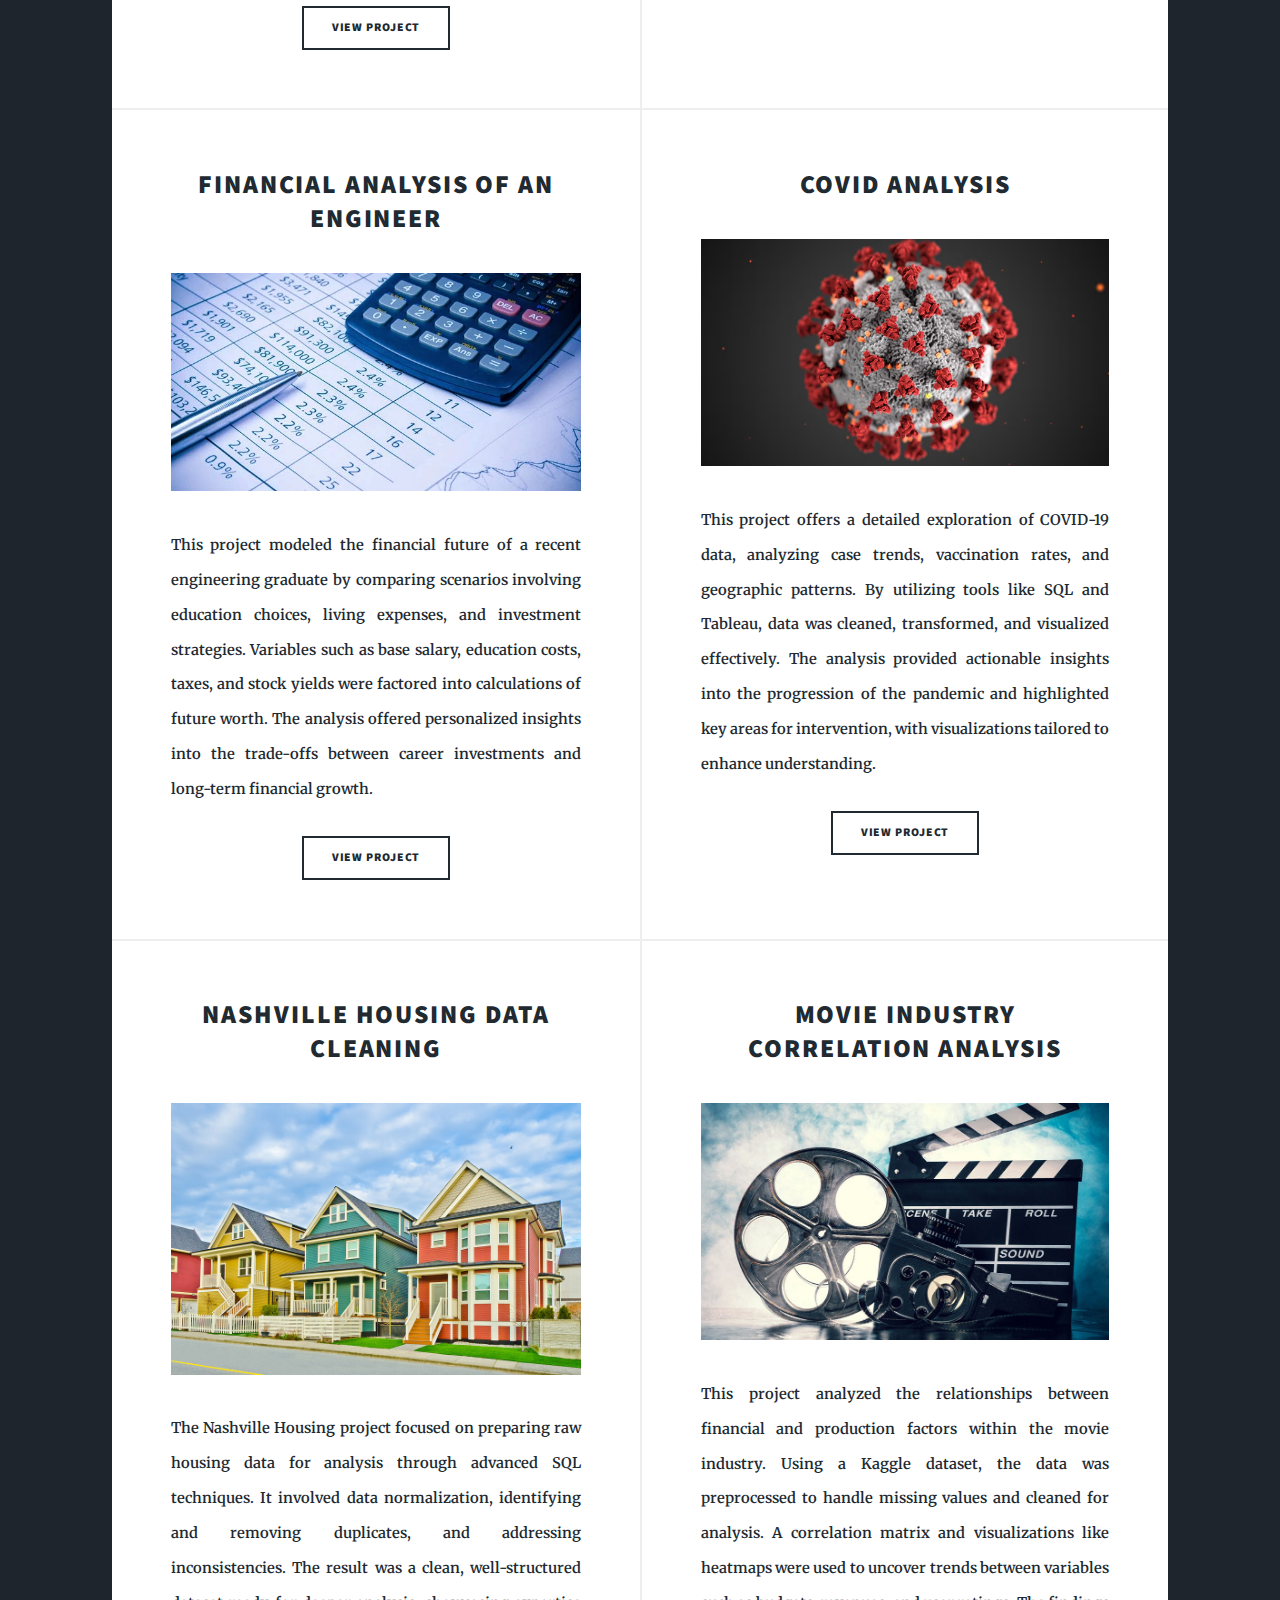
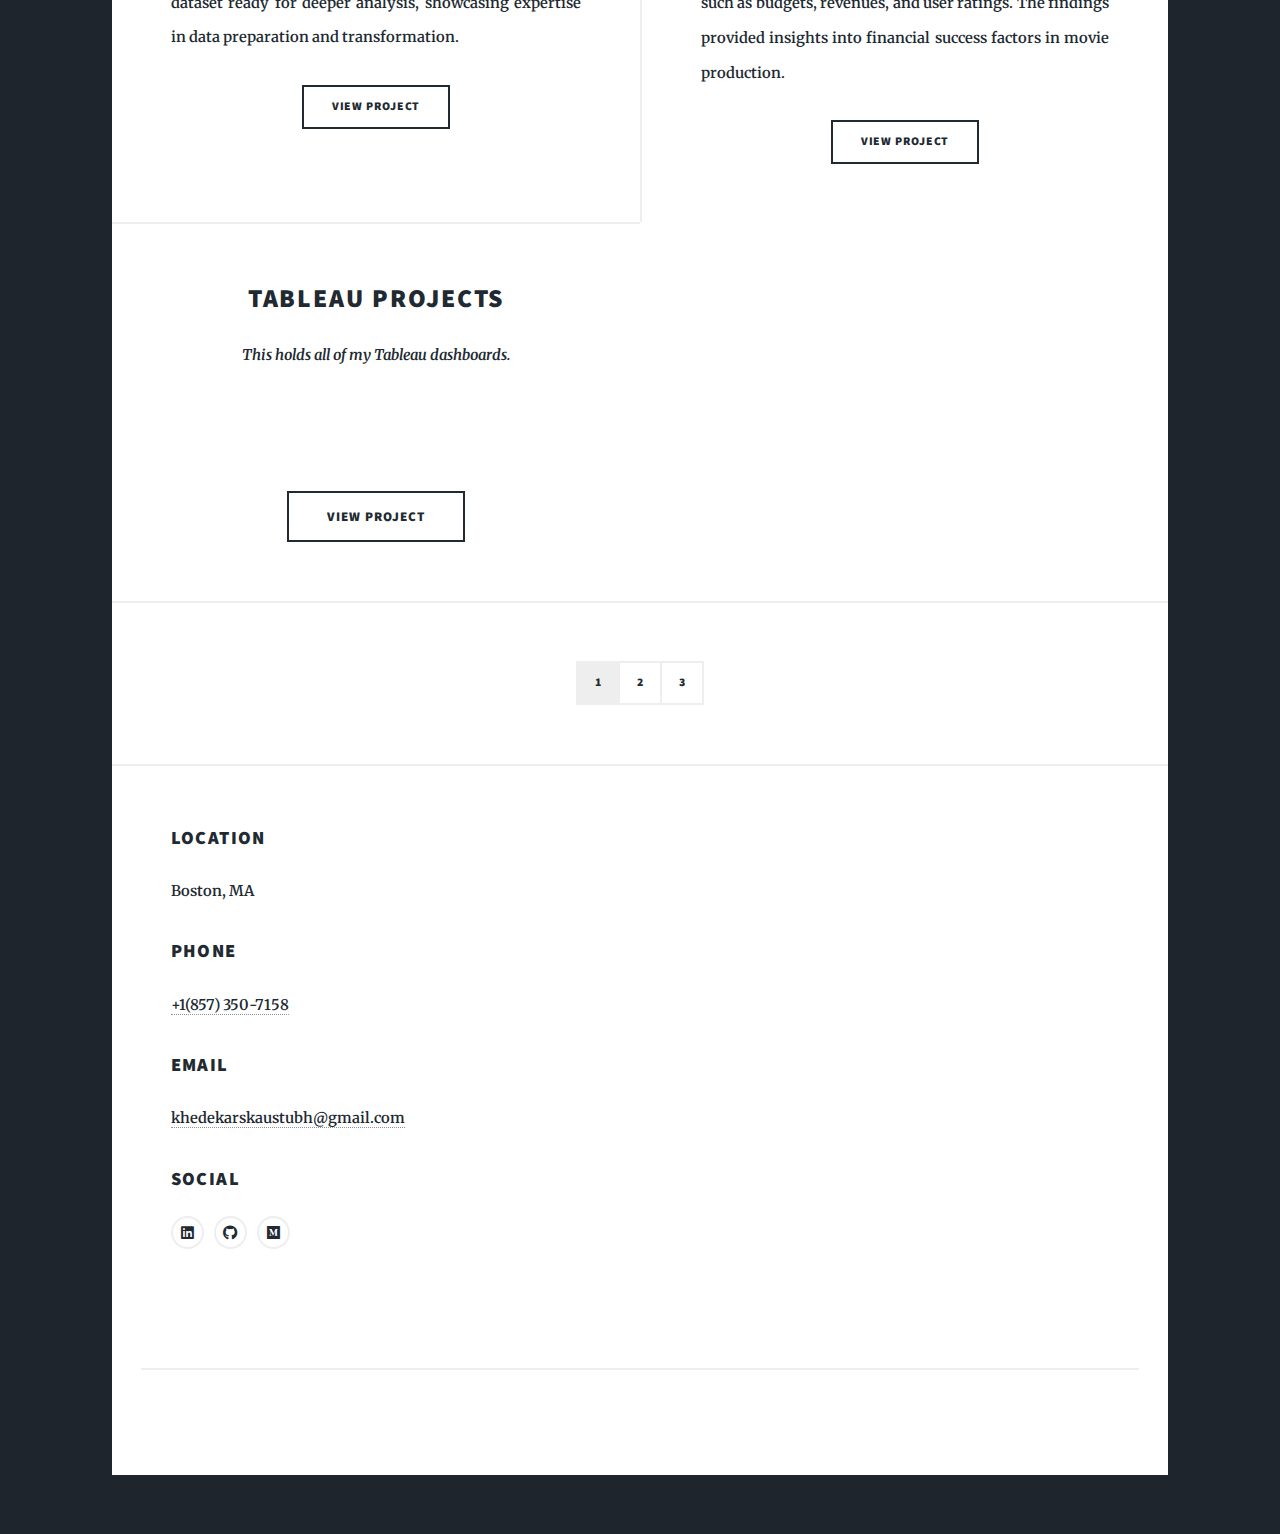
==== commit 4388681a: "v10-tableau dashboard" ====
--- a/index.html
+++ b/index.html
@@ -177,21 +177,22 @@
 												<li><a href="https://github.com/Kaustubhk28/Portfolio-Projects" class="button">View Project</a></li>
 											</ul>
 										</article>
-										<article>
-											<header>
-
-												<h2><a href="https://public.tableau.com/app/profile/kaustubh.khedekar/vizzes">Tableau Projects
-												</a></h2>
-											</header>
-											<a href="https://public.tableau.com/app/profile/kaustubh.khedekar/vizzes" class="image fit"><img src="images/pic07.webp" alt="" /></a>
-											<p>This holds all of my Tableau dashboards.</p>
-											<ul class="actions special">
-												<li><a href="https://public.tableau.com/app/profile/kaustubh.khedekar/vizzes" class="button">View</a></li>
-											</ul>
-										</article>
-									</section>
-
-	
+
+
+								<!-- Featured Post -->
+								<article class="post featured">
+									<header class="major">
+										
+										<h2><a href="https://public.tableau.com/app/profile/kaustubh.khedekar/vizzes">Tableau Projects<br />
+										</a></h2>
+										<p>This holds all of my Tableau dashboards.</p>
+									</header>
+									<a href="https://public.tableau.com/app/profile/kaustubh.khedekar/vizzes" class="image main"><img src="images/pic07.jpg" alt="" /></a>
+									<ul class="actions special">
+										<li><a href="https://public.tableau.com/app/profile/kaustubh.khedekar/vizzes" class="button large">View Project</a></li>
+									</ul>
+								</article>
+							</section>
 						<!-- Footer -->
 							<footer>
 								<div class="pagination">
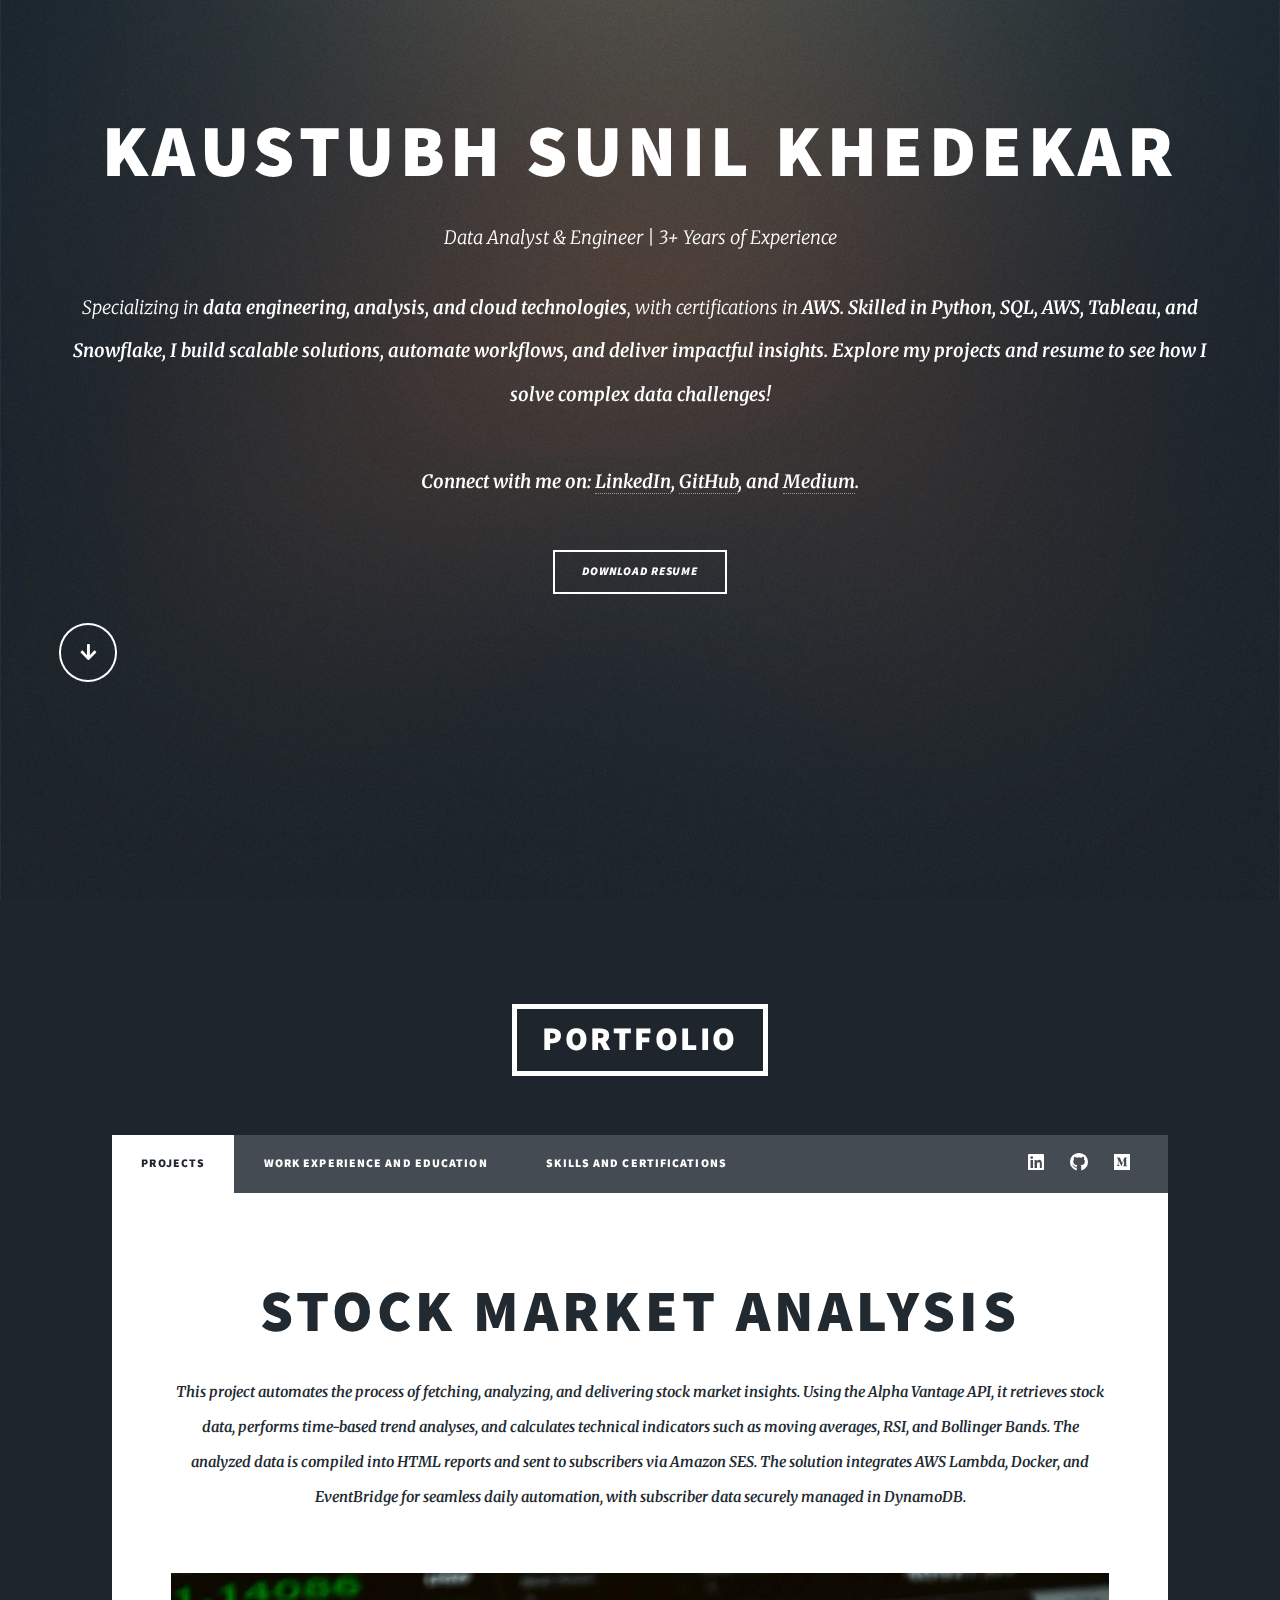
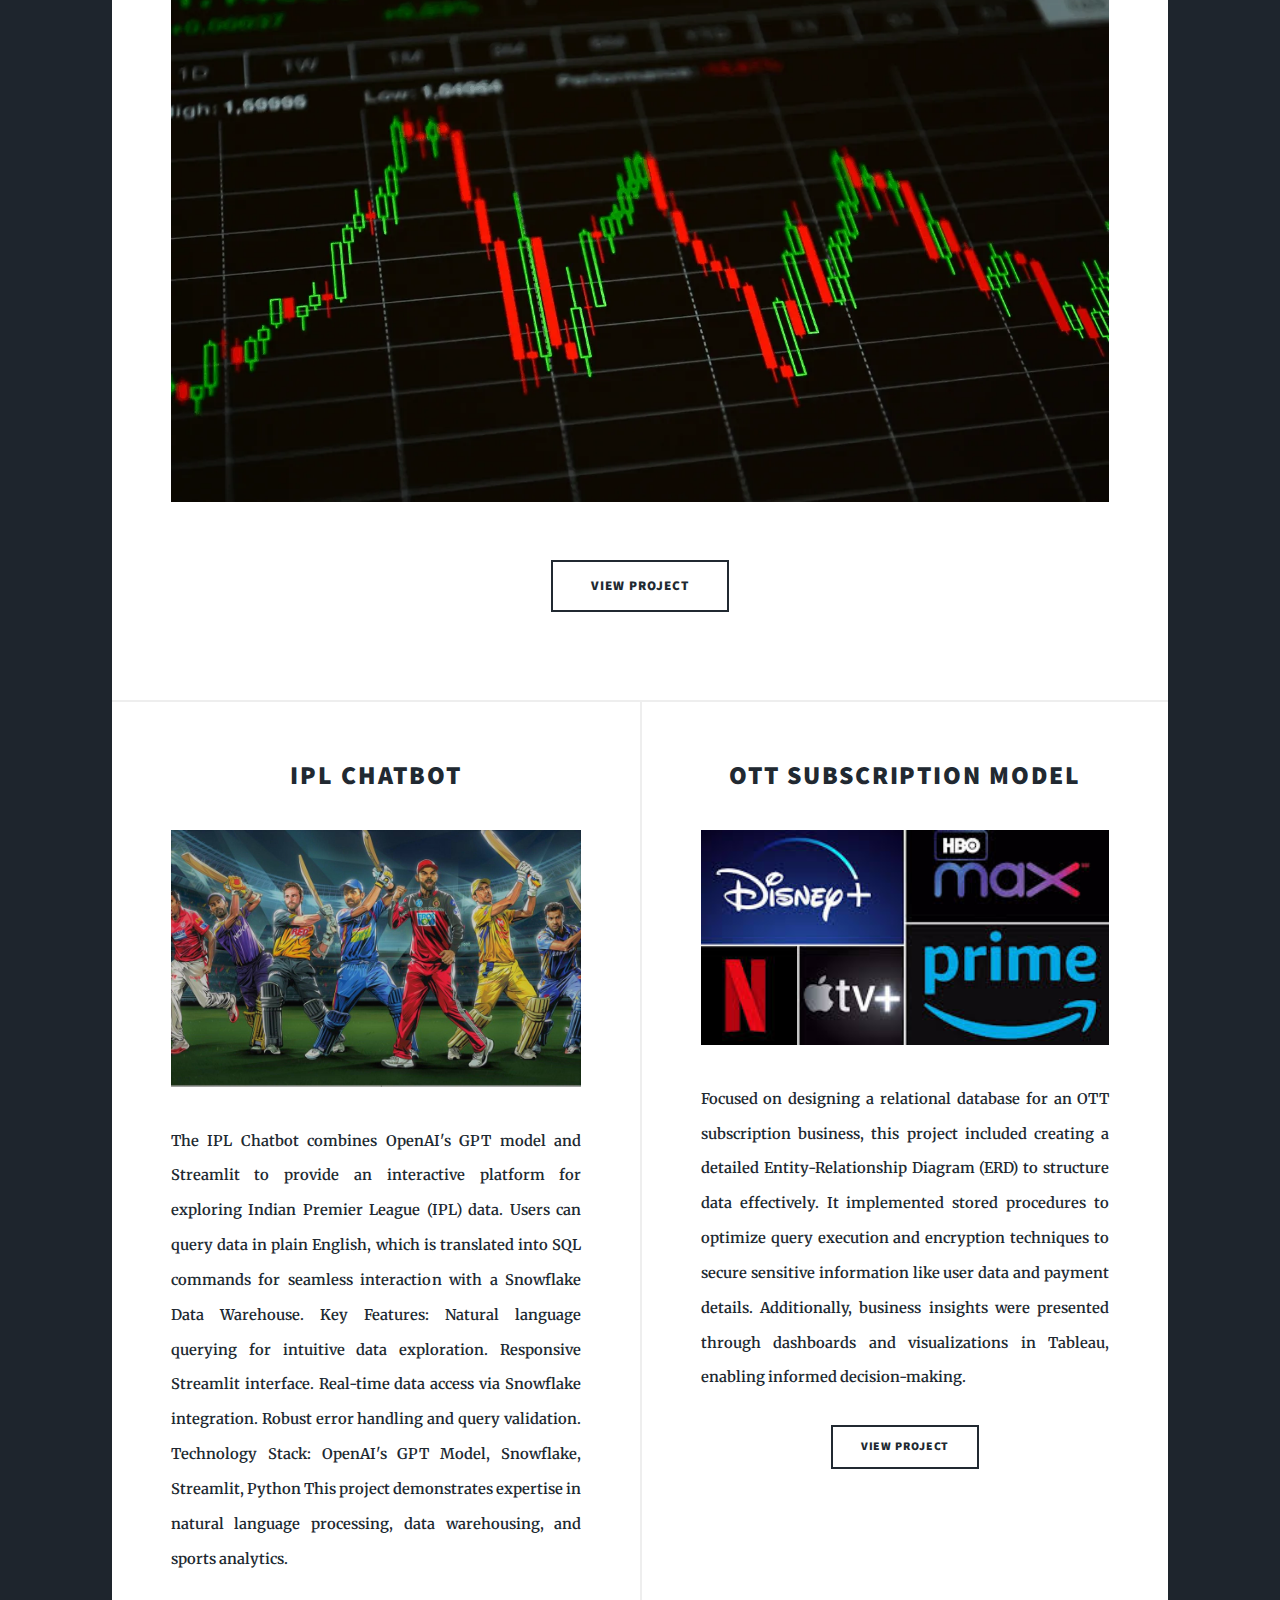
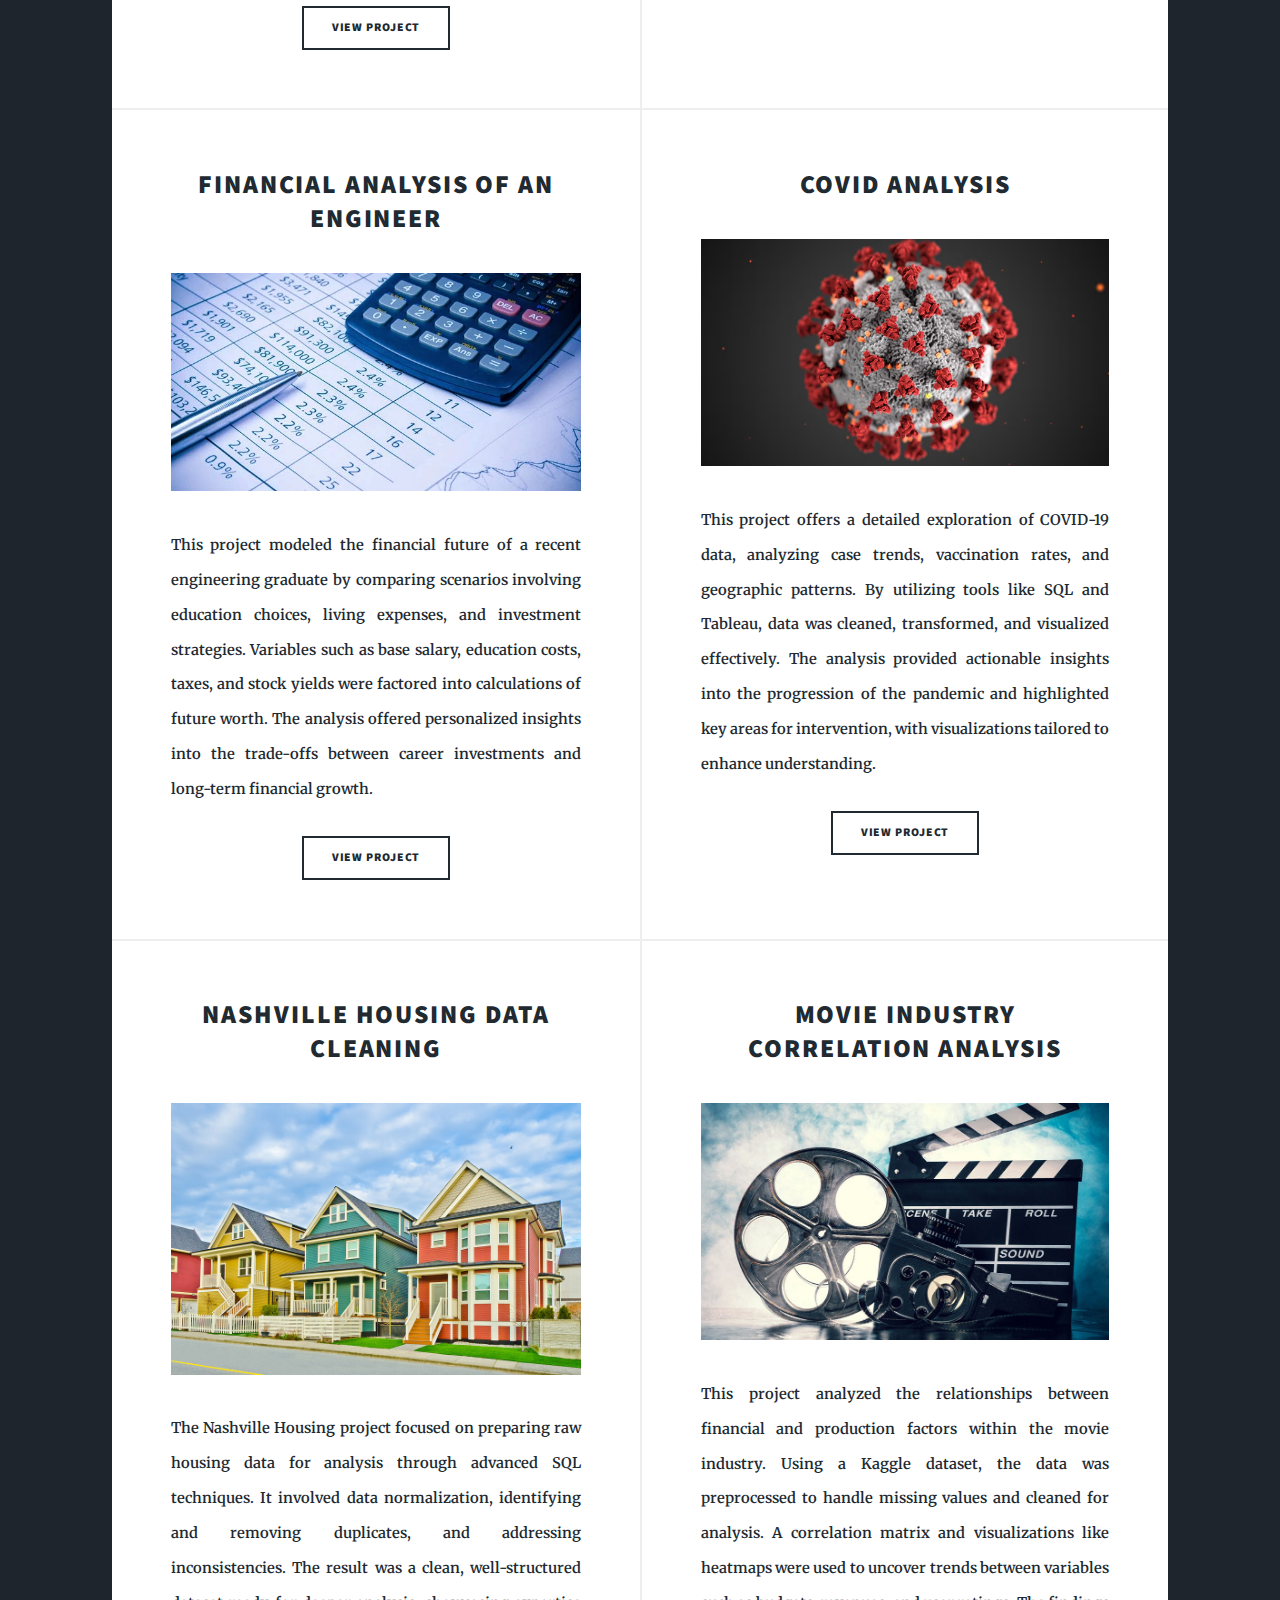
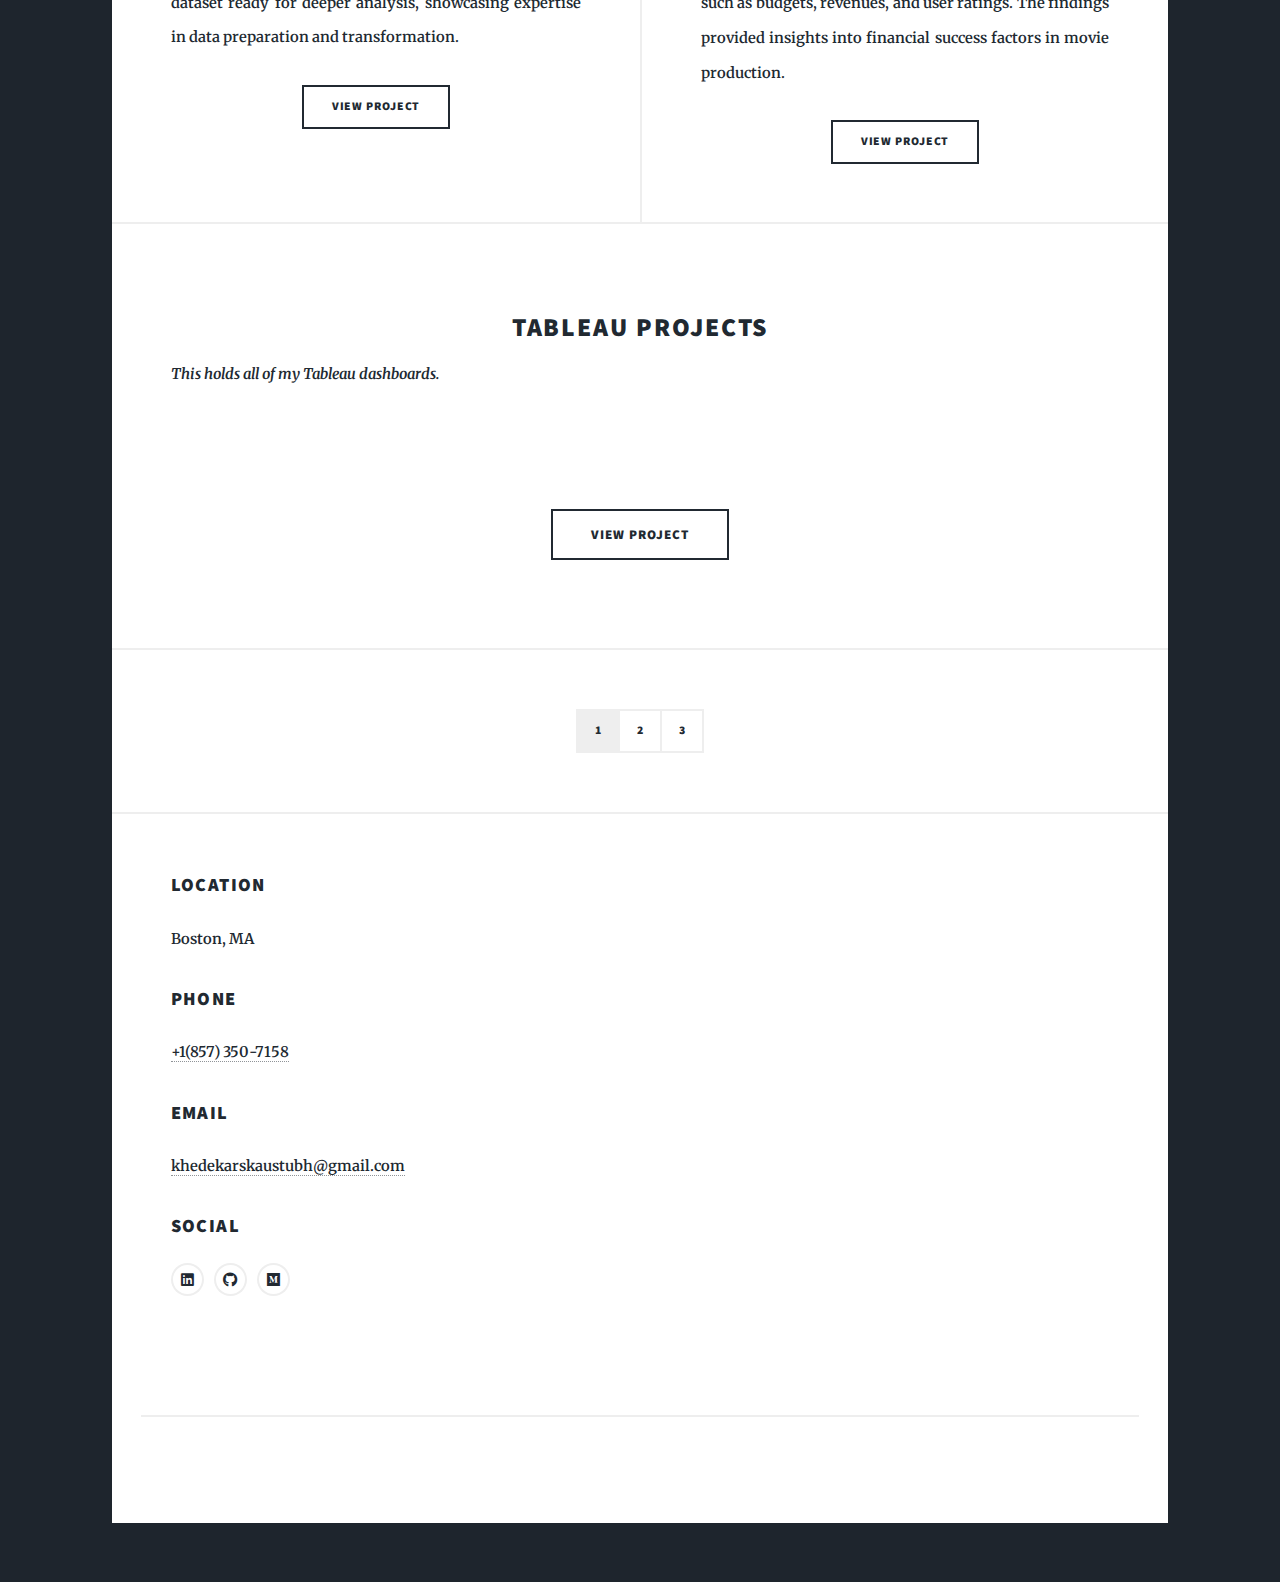
==== commit b6ed5537: "v11-tableau" ====
--- a/index.html
+++ b/index.html
@@ -177,12 +177,11 @@
 												<li><a href="https://github.com/Kaustubhk28/Portfolio-Projects" class="button">View Project</a></li>
 											</ul>
 										</article>
-
+									</section>
 
 								<!-- Featured Post -->
 								<article class="post featured">
-									<header class="major">
-										
+									<header>										
 										<h2><a href="https://public.tableau.com/app/profile/kaustubh.khedekar/vizzes">Tableau Projects<br />
 										</a></h2>
 										<p>This holds all of my Tableau dashboards.</p>
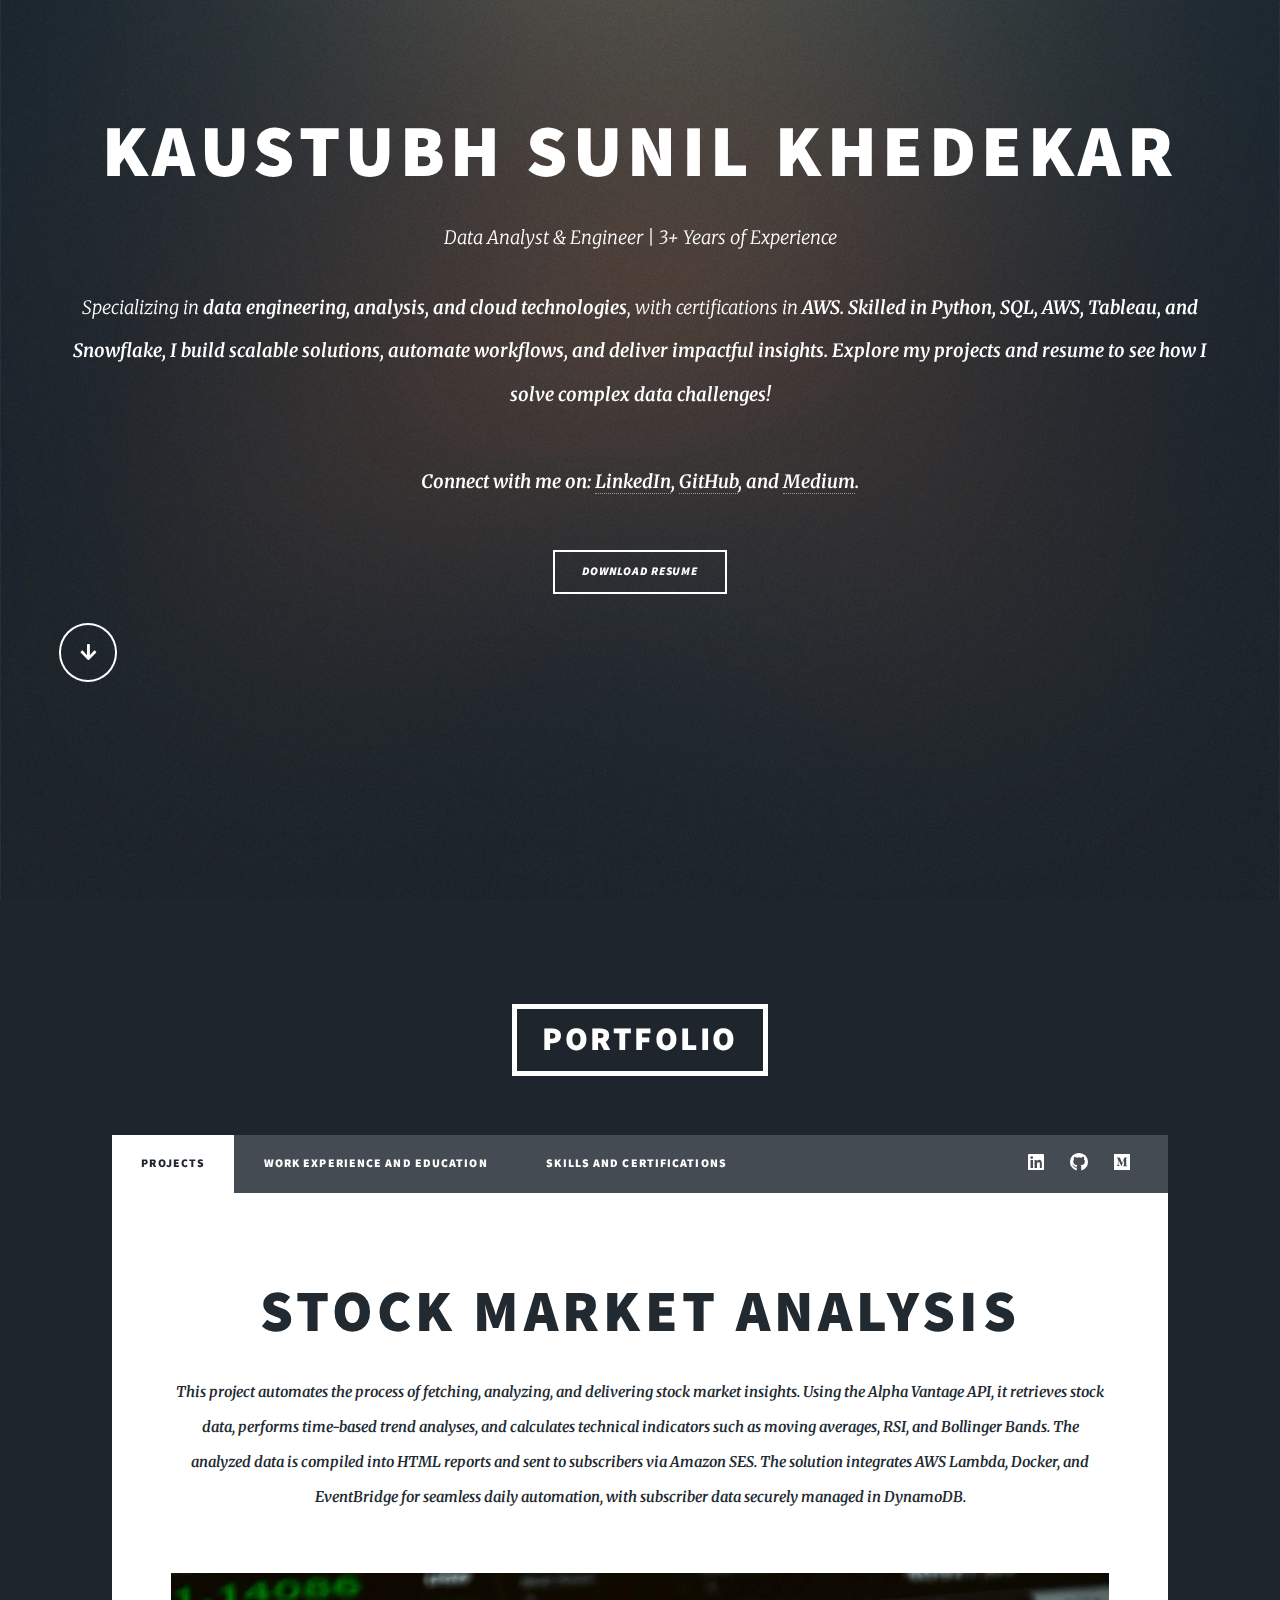
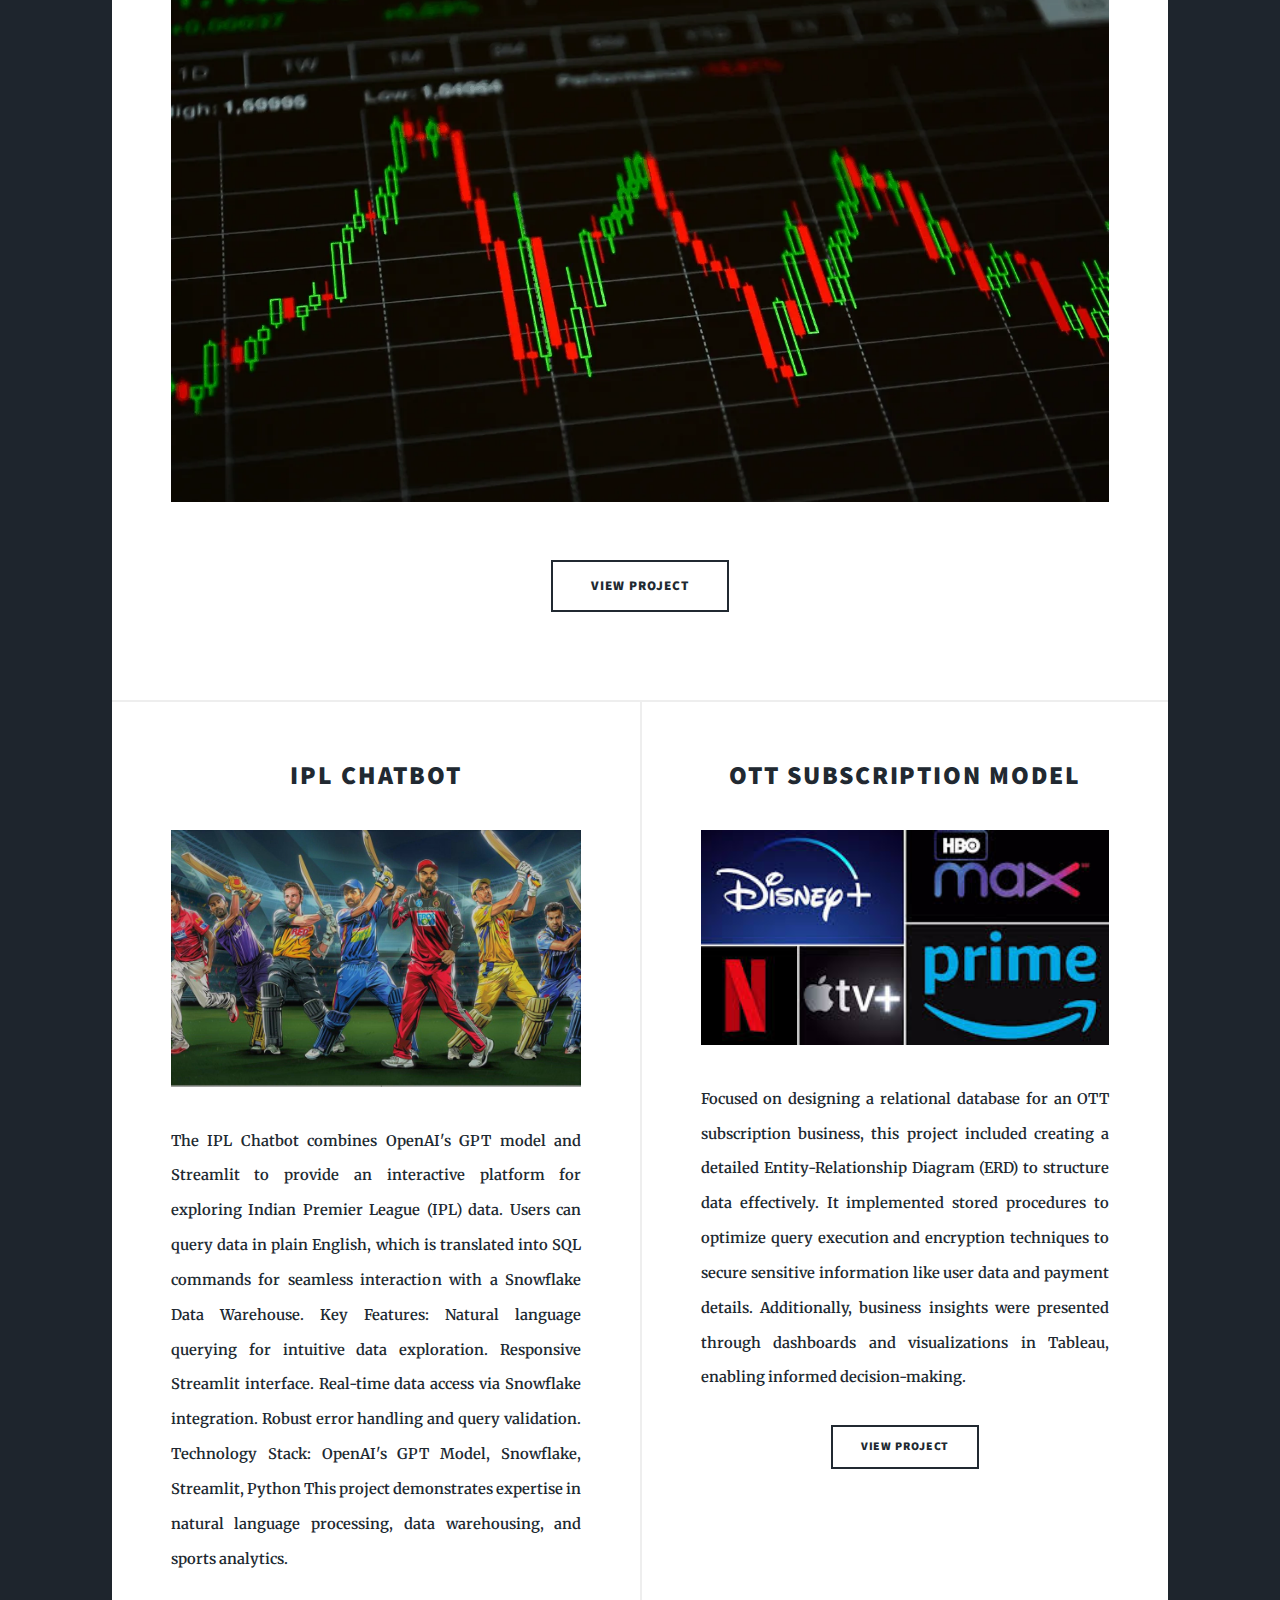
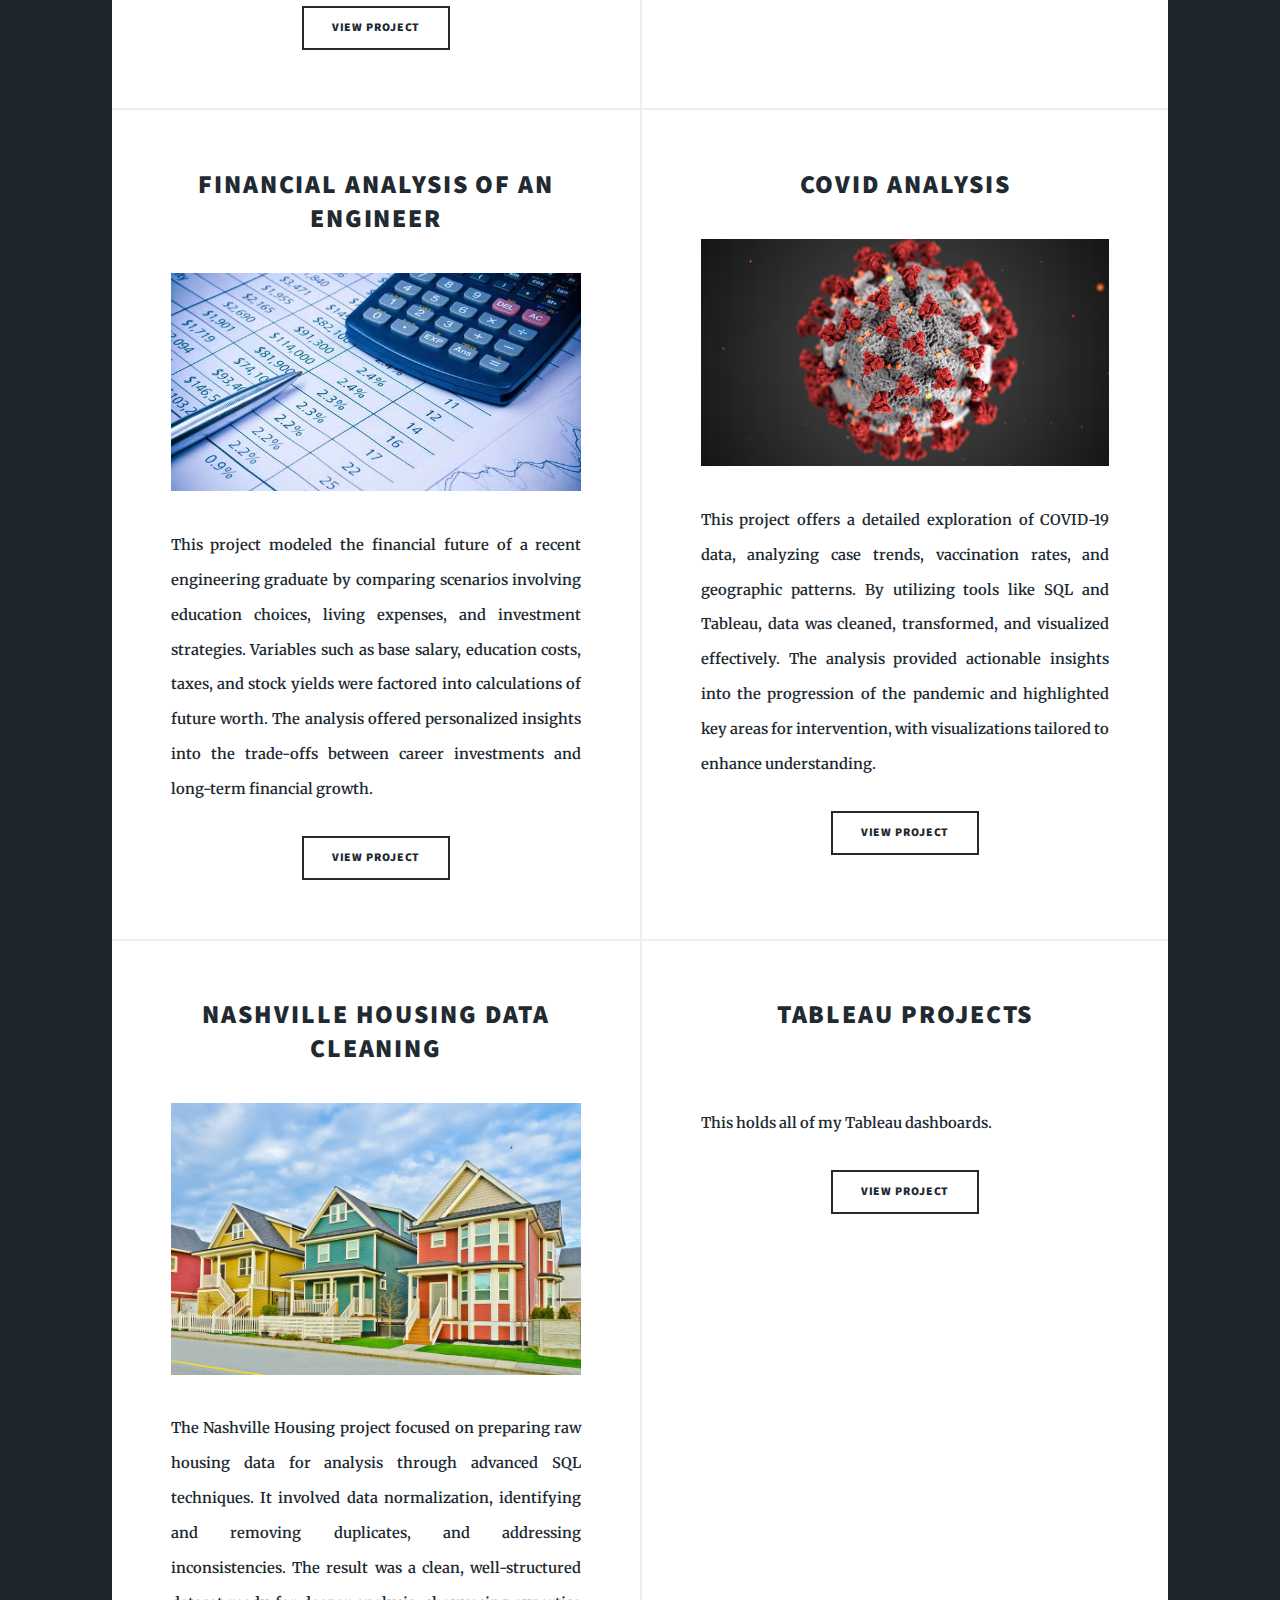
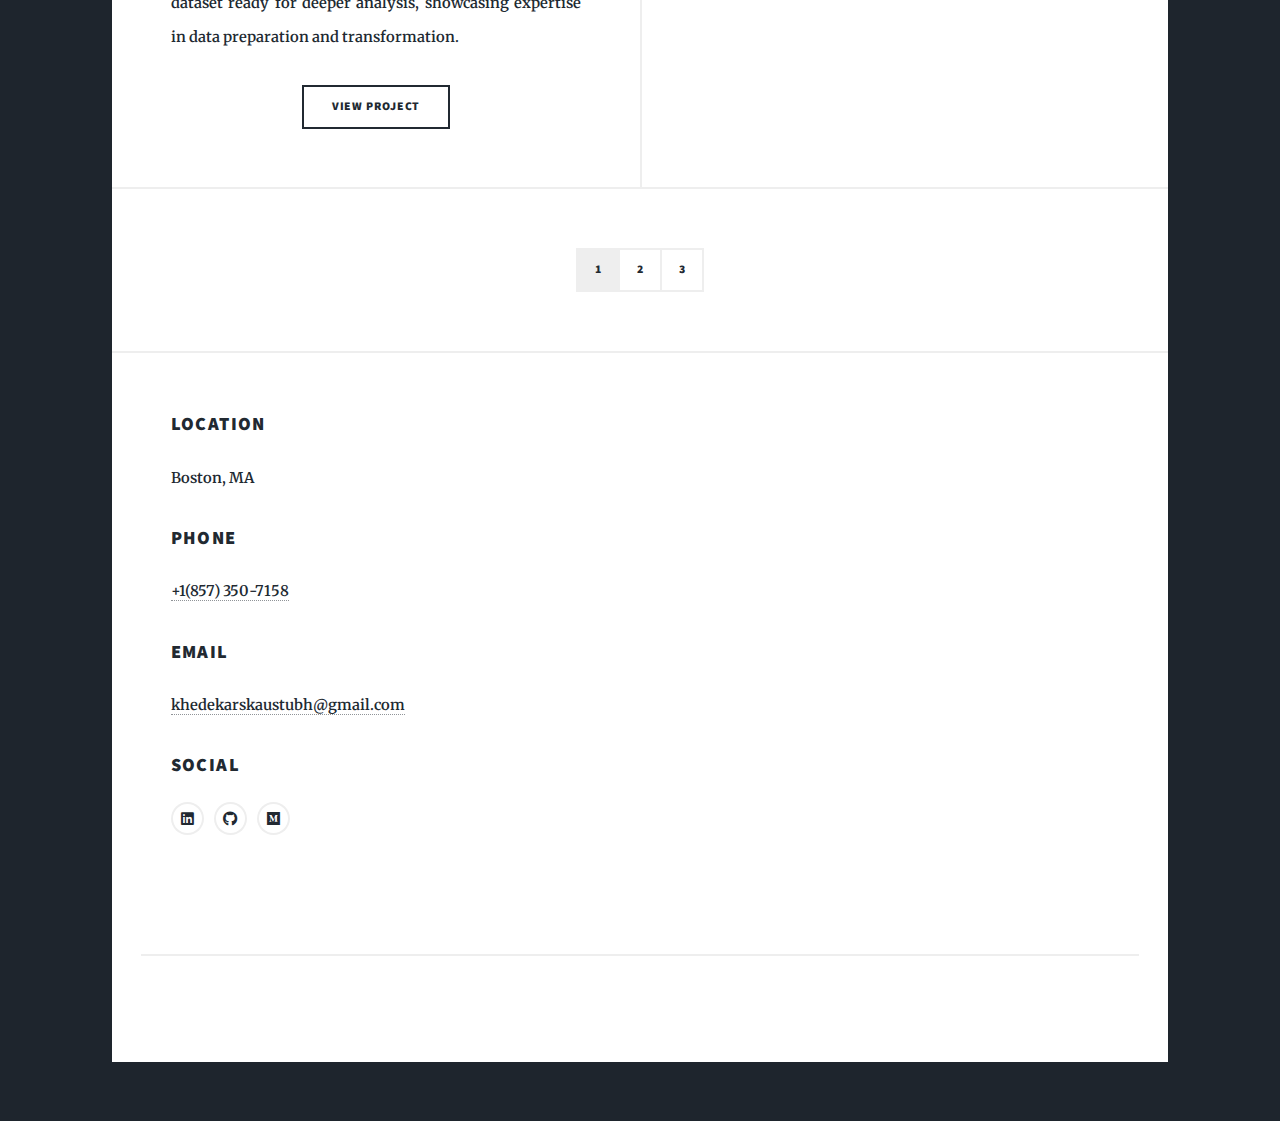
==== commit e008b6e0: "v12-correlation project removed" ====
--- a/index.html
+++ b/index.html
@@ -165,33 +165,17 @@
 										<article>
 											<header>
 												
-												<h2><a href="https://github.com/Kaustubhk28/Portfolio-Projects">Movie Industry Correlation Analysis
-												</a></h2>
-											</header>
-											<a href="https://github.com/Kaustubhk28/Portfolio-Projects" class="image fit"><img src="images/pic06.jpg" alt="" /></a>
-											<p>This project analyzed the relationships between financial and production factors within the movie industry. 
-												Using a Kaggle dataset, the data was preprocessed to handle missing values and cleaned for analysis. 
-												A correlation matrix and visualizations like heatmaps were used to uncover trends between variables such as budgets, revenues, and user ratings. 
-												The findings provided insights into financial success factors in movie production.</p>
-											<ul class="actions special">
-												<li><a href="https://github.com/Kaustubhk28/Portfolio-Projects" class="button">View Project</a></li>
+												<h2><a href="https://public.tableau.com/app/profile/kaustubh.khedekar/vizzes">Tableau Projects
+												</a></h2>
+											</header>
+											<a href="https://public.tableau.com/app/profile/kaustubh.khedekar/vizzes" class="image fit"><img src="images/pic07.jpg" alt="" /></a>
+											<p>This holds all of my Tableau dashboards.</p>
+											<ul class="actions special">
+												<li><a href="https://public.tableau.com/app/profile/kaustubh.khedekar/vizzes" class="button">View Project</a></li>
 											</ul>
 										</article>
 									</section>
 
-								<!-- Featured Post -->
-								<article class="post featured">
-									<header>										
-										<h2><a href="https://public.tableau.com/app/profile/kaustubh.khedekar/vizzes">Tableau Projects<br />
-										</a></h2>
-										<p>This holds all of my Tableau dashboards.</p>
-									</header>
-									<a href="https://public.tableau.com/app/profile/kaustubh.khedekar/vizzes" class="image main"><img src="images/pic07.jpg" alt="" /></a>
-									<ul class="actions special">
-										<li><a href="https://public.tableau.com/app/profile/kaustubh.khedekar/vizzes" class="button large">View Project</a></li>
-									</ul>
-								</article>
-							</section>
 						<!-- Footer -->
 							<footer>
 								<div class="pagination">
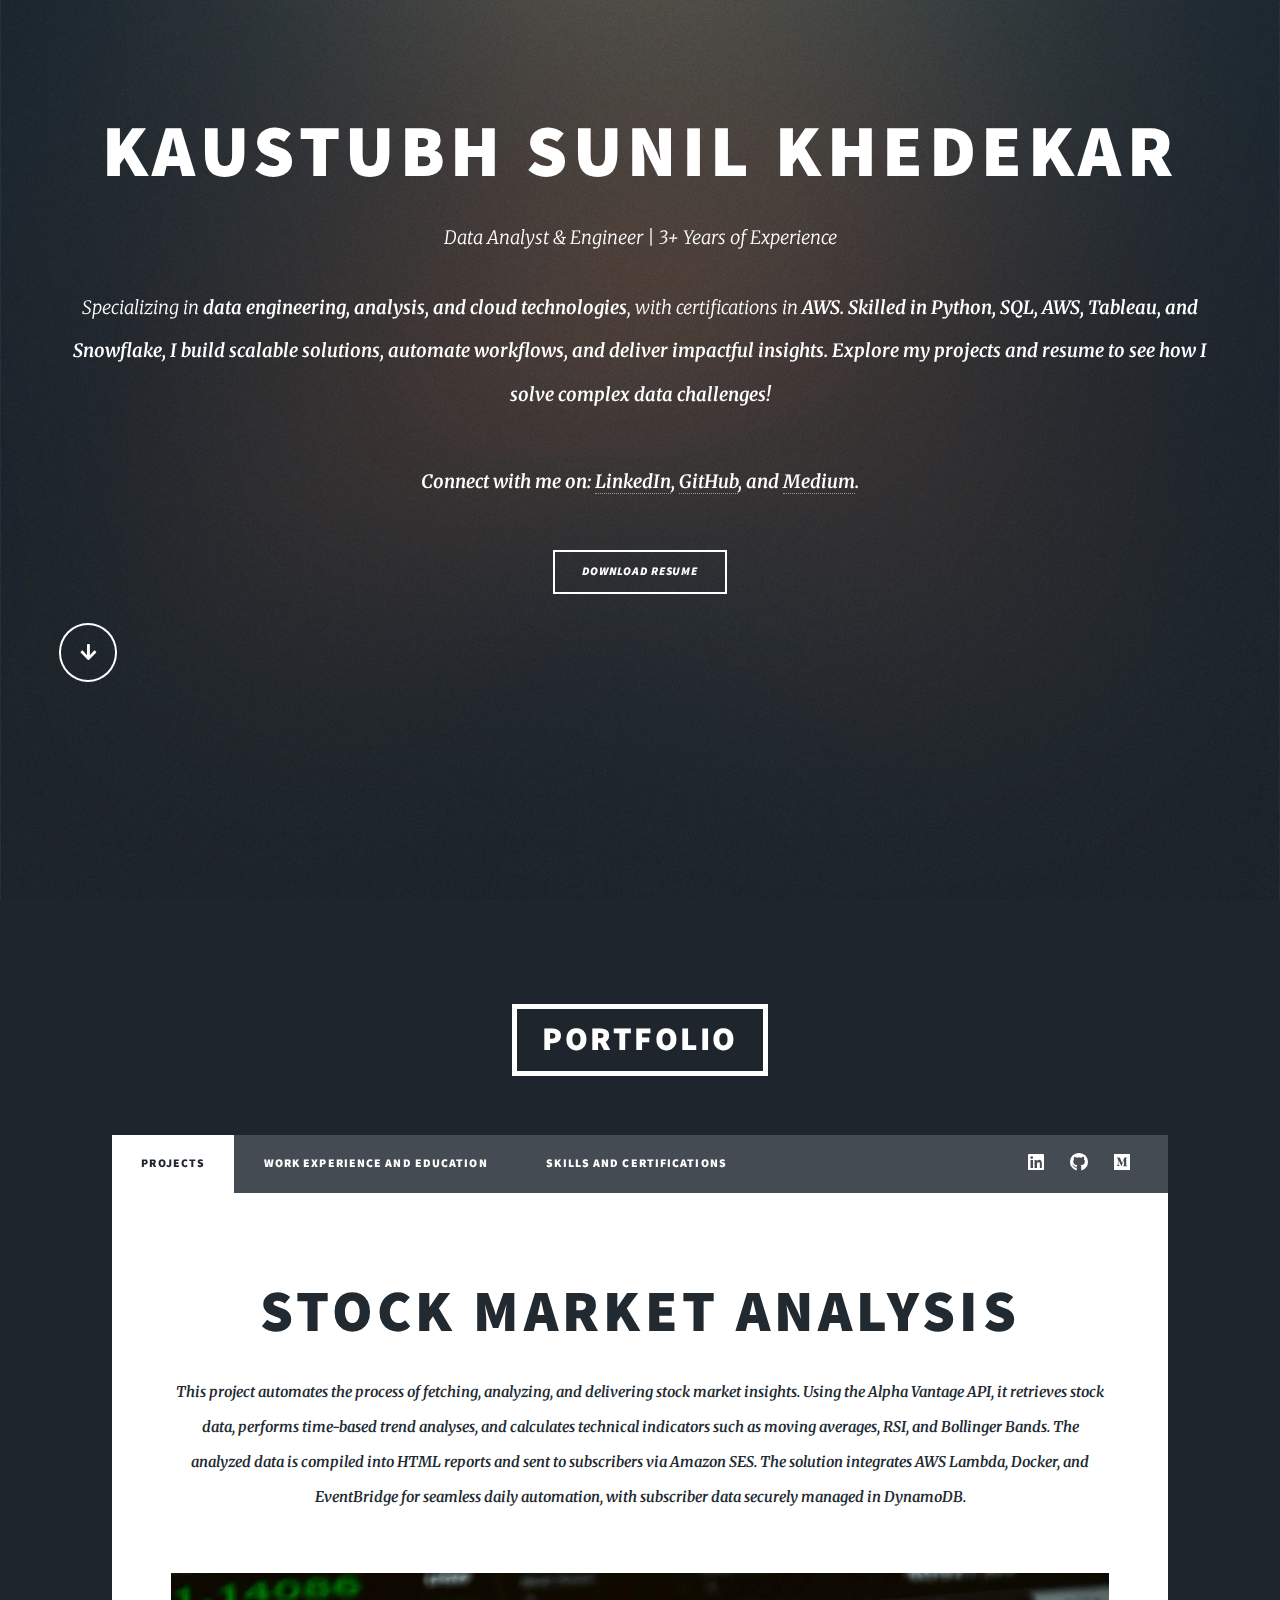
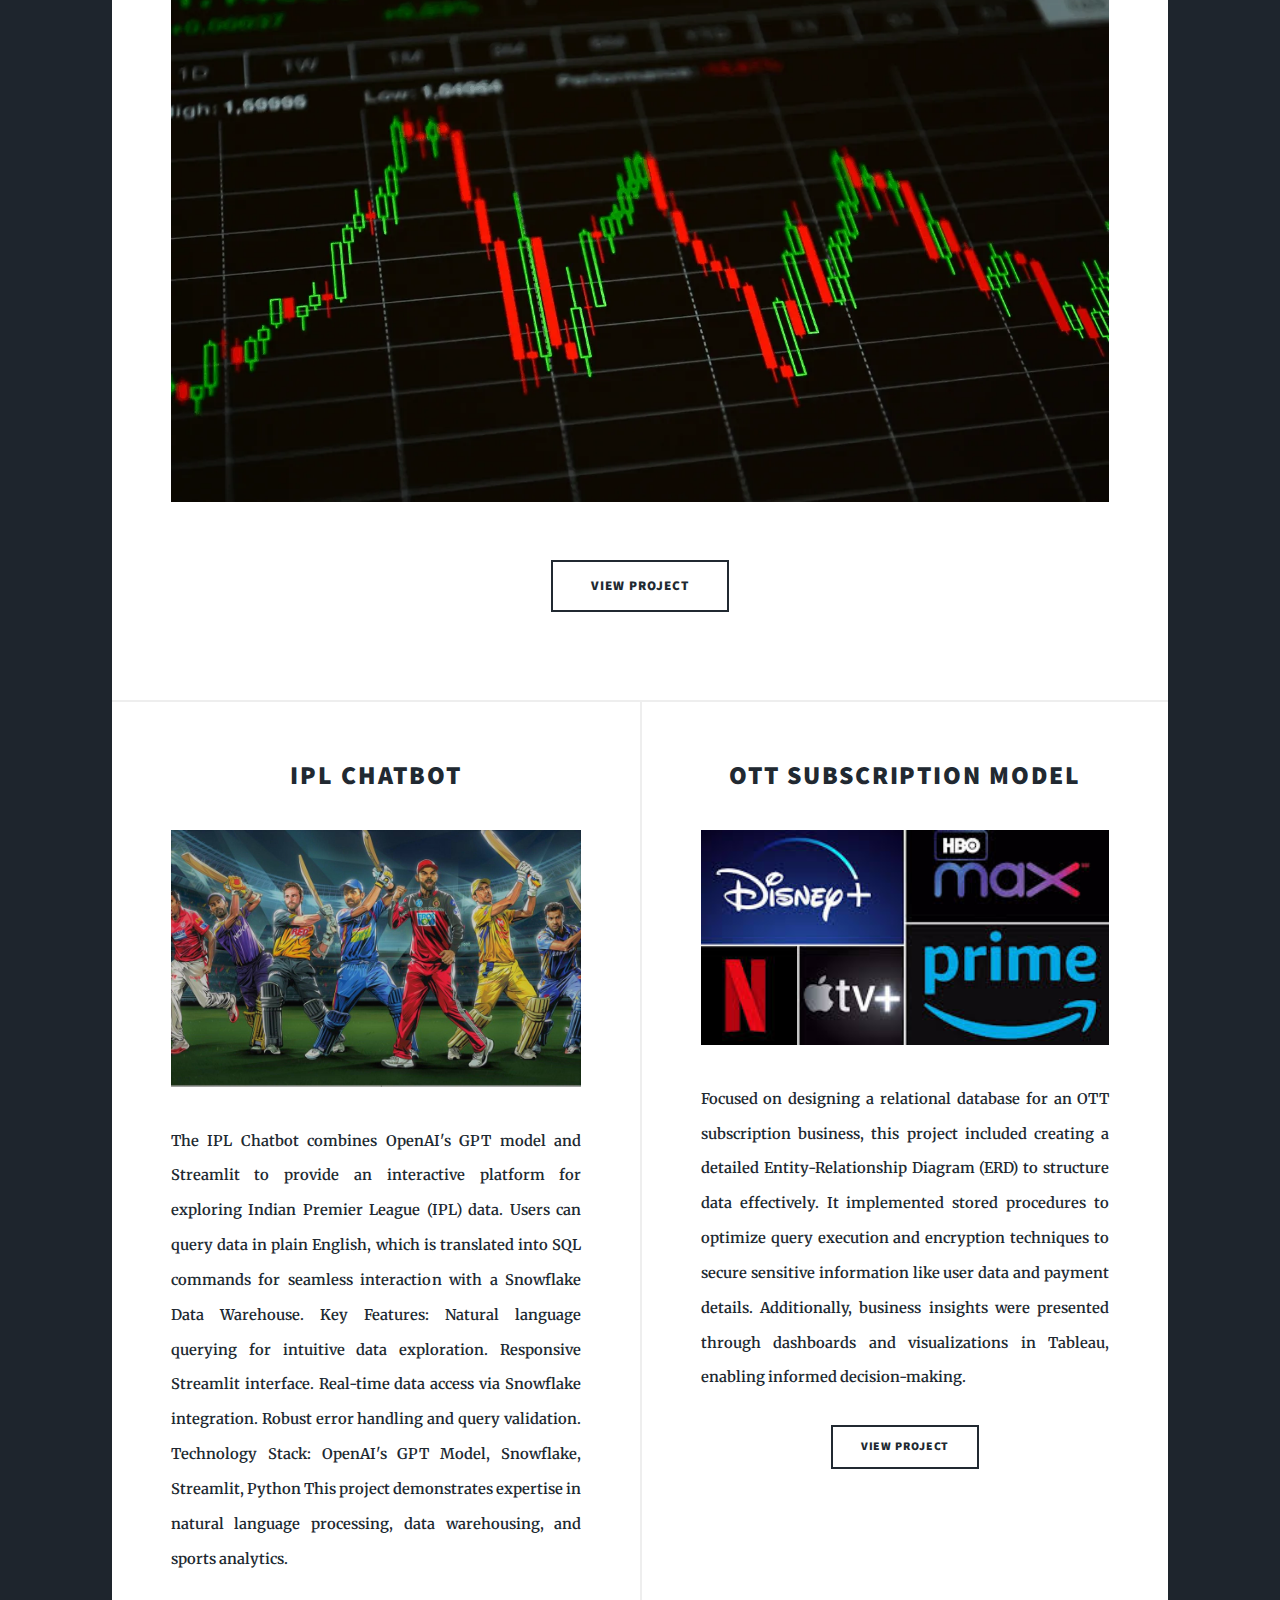
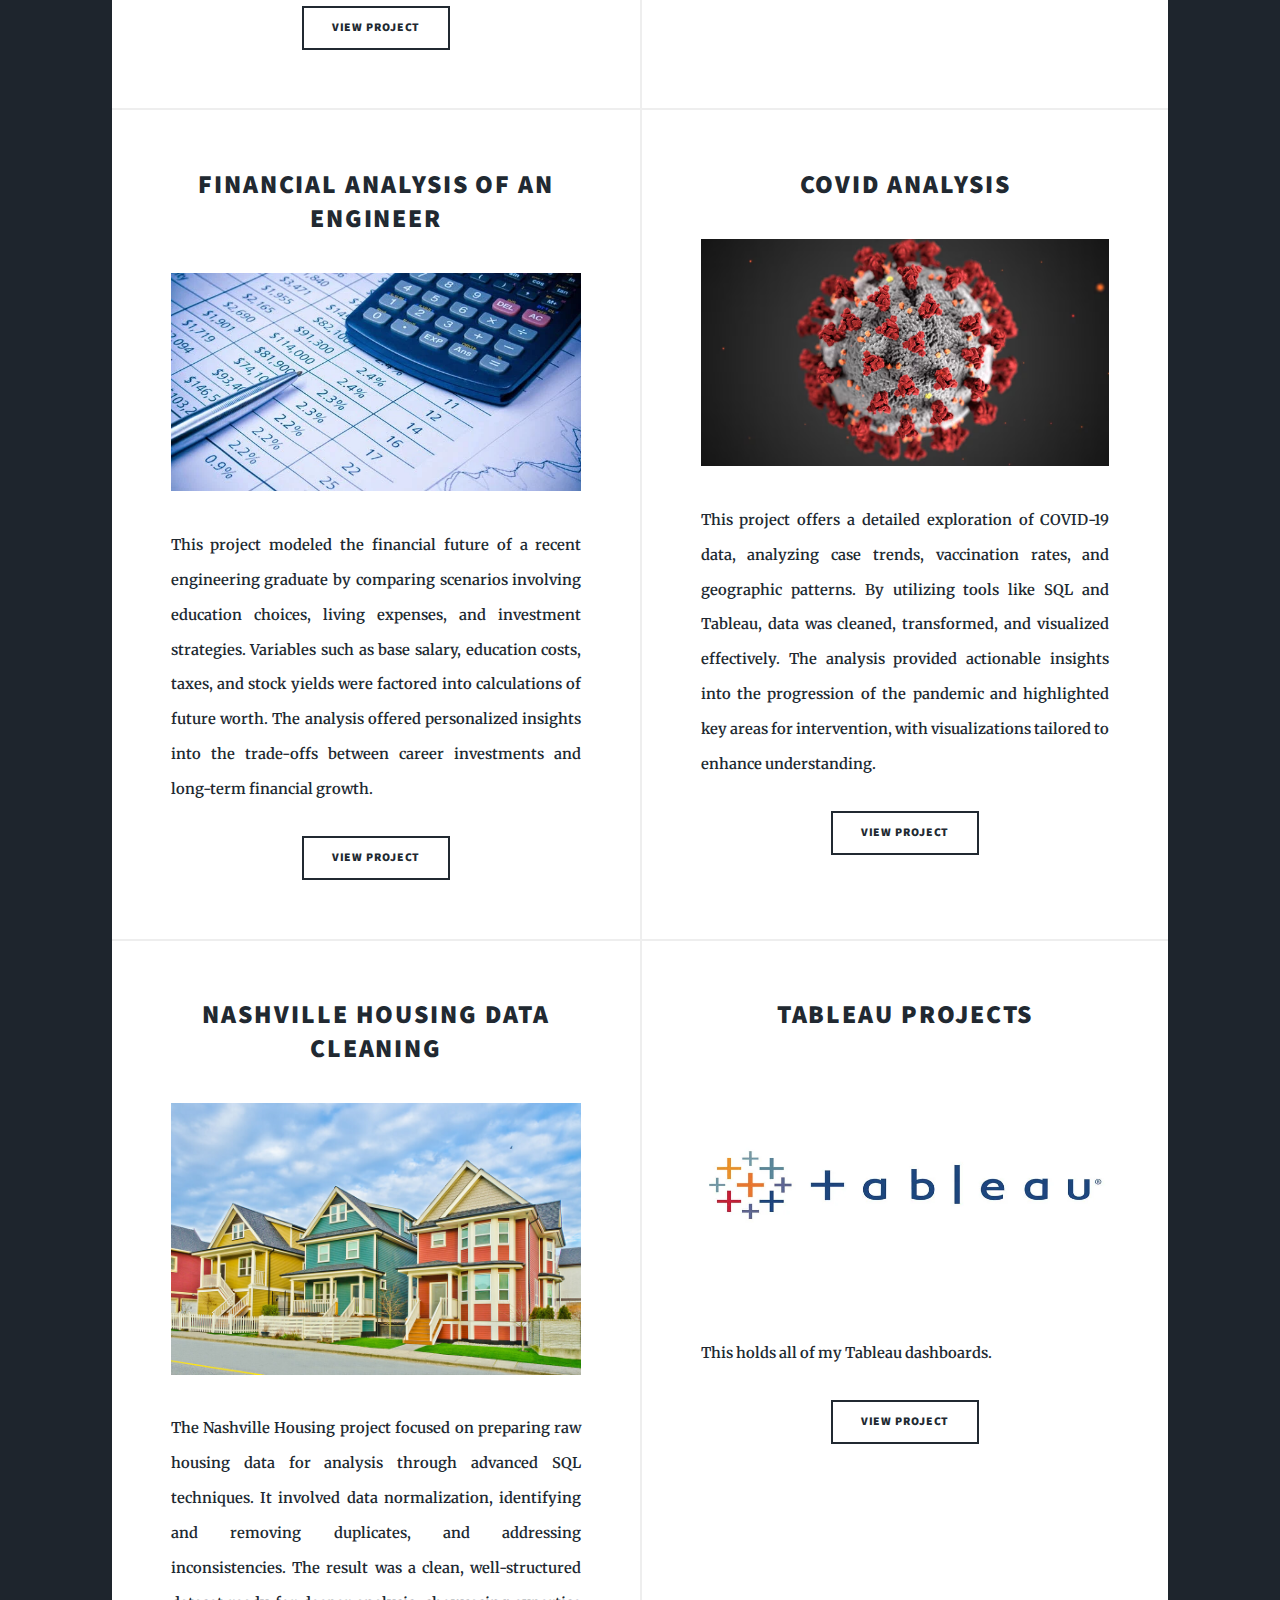
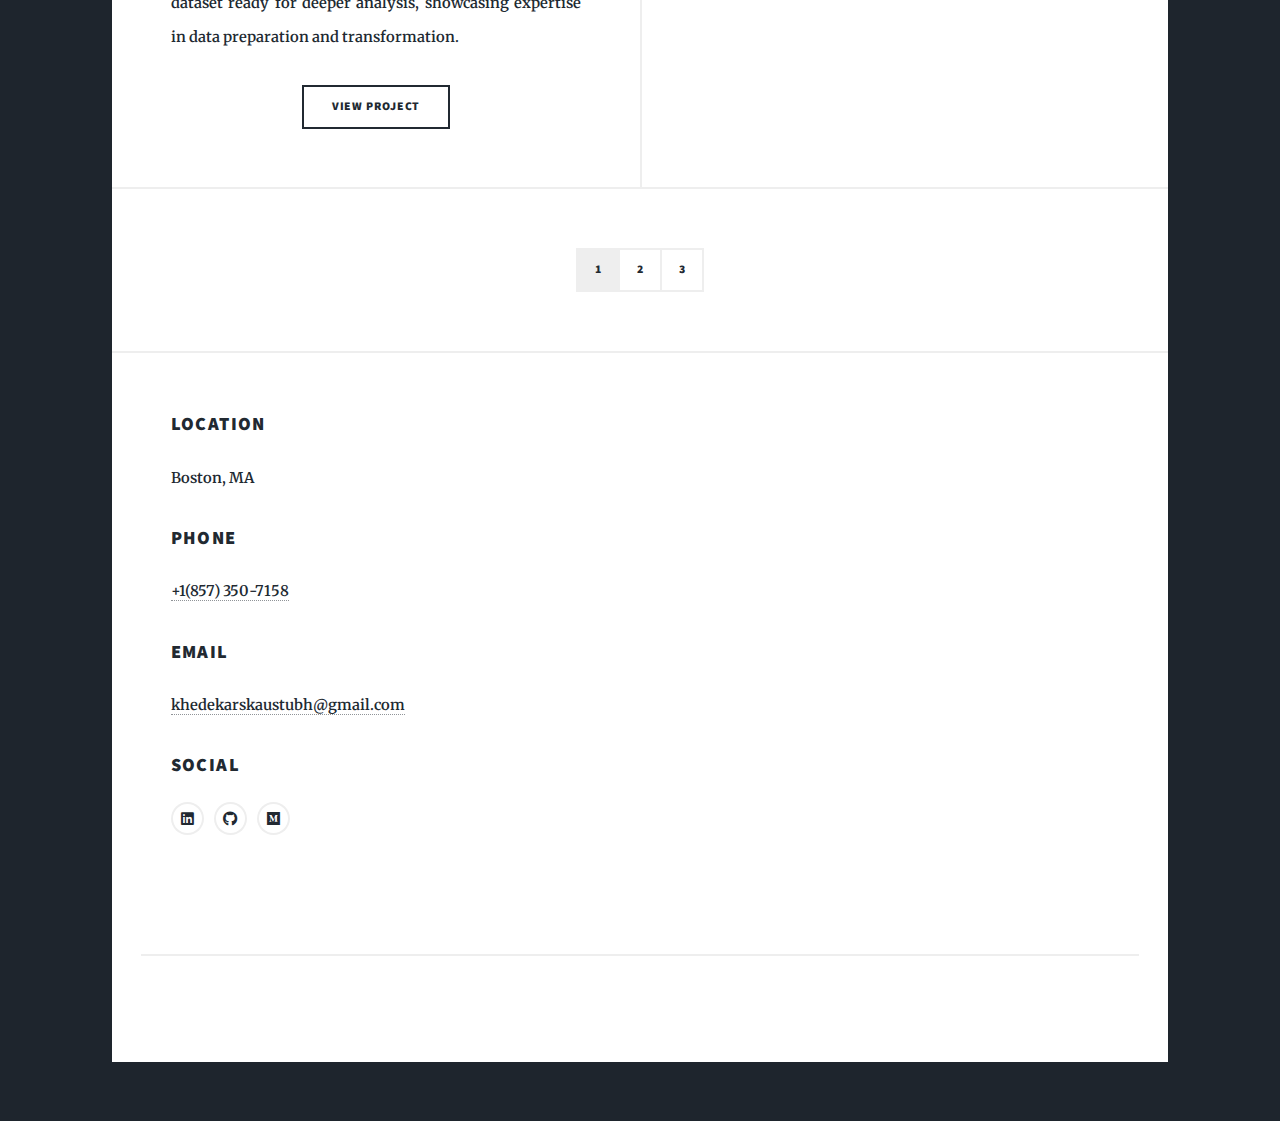
==== commit f3458439: "v12-image change" ====
--- a/index.html
+++ b/index.html
@@ -168,7 +168,7 @@
 												<h2><a href="https://public.tableau.com/app/profile/kaustubh.khedekar/vizzes">Tableau Projects
 												</a></h2>
 											</header>
-											<a href="https://public.tableau.com/app/profile/kaustubh.khedekar/vizzes" class="image fit"><img src="images/pic07.jpg" alt="" /></a>
+											<a href="https://public.tableau.com/app/profile/kaustubh.khedekar/vizzes" class="image fit"><img src="images/pic07.webp" alt="" /></a>
 											<p>This holds all of my Tableau dashboards.</p>
 											<ul class="actions special">
 												<li><a href="https://public.tableau.com/app/profile/kaustubh.khedekar/vizzes" class="button">View Project</a></li>
